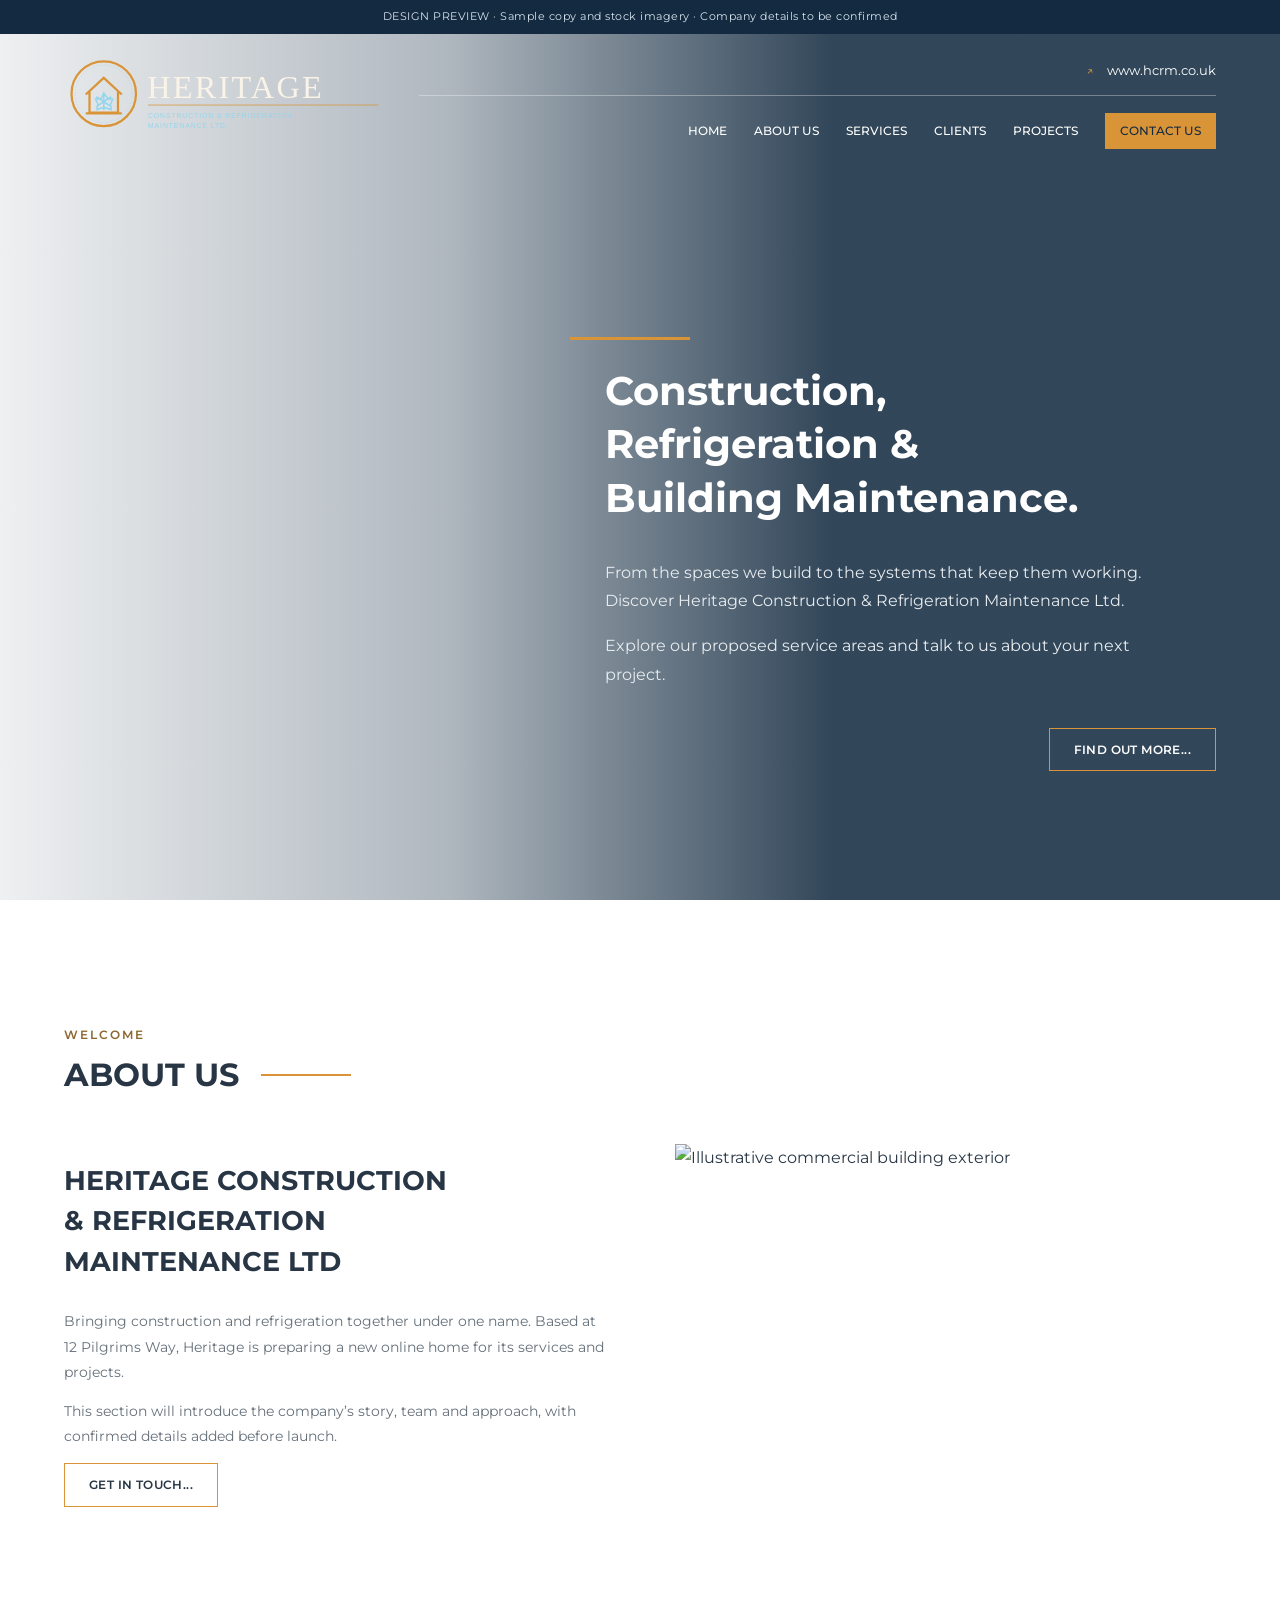
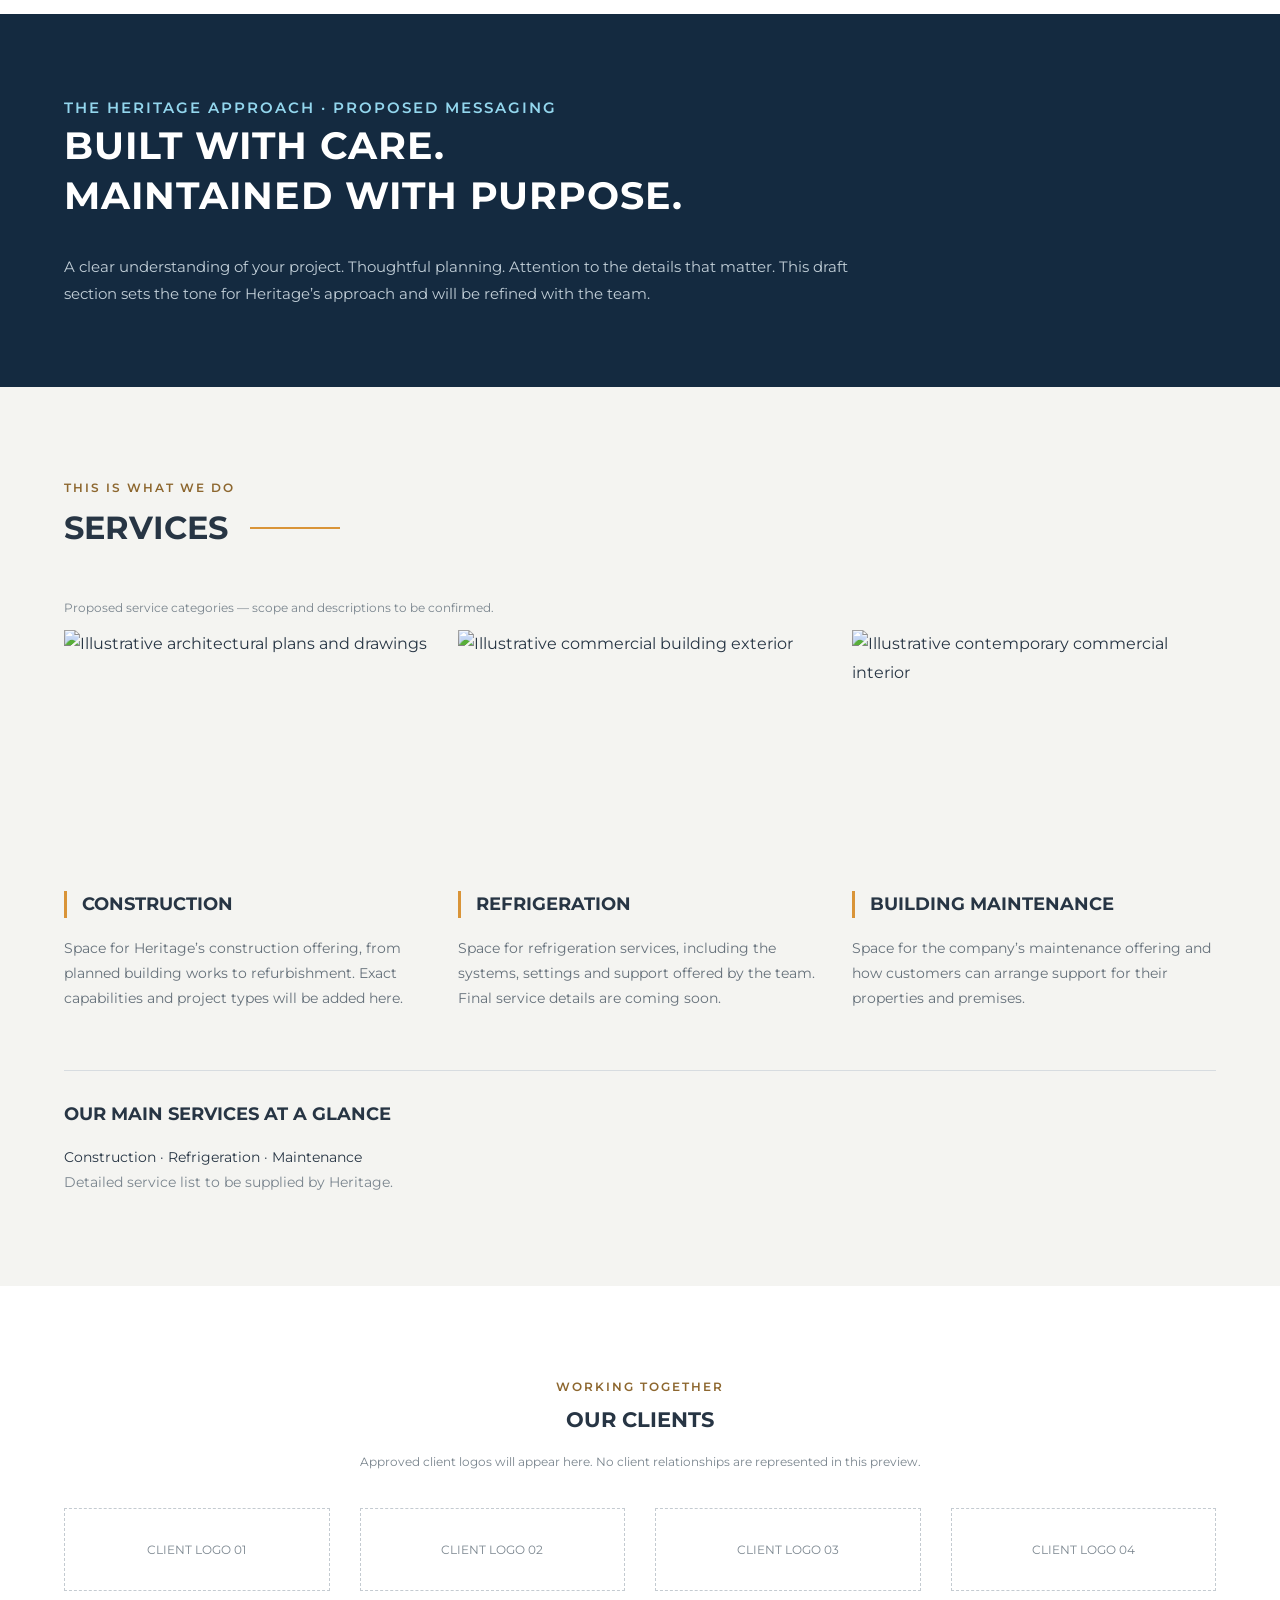
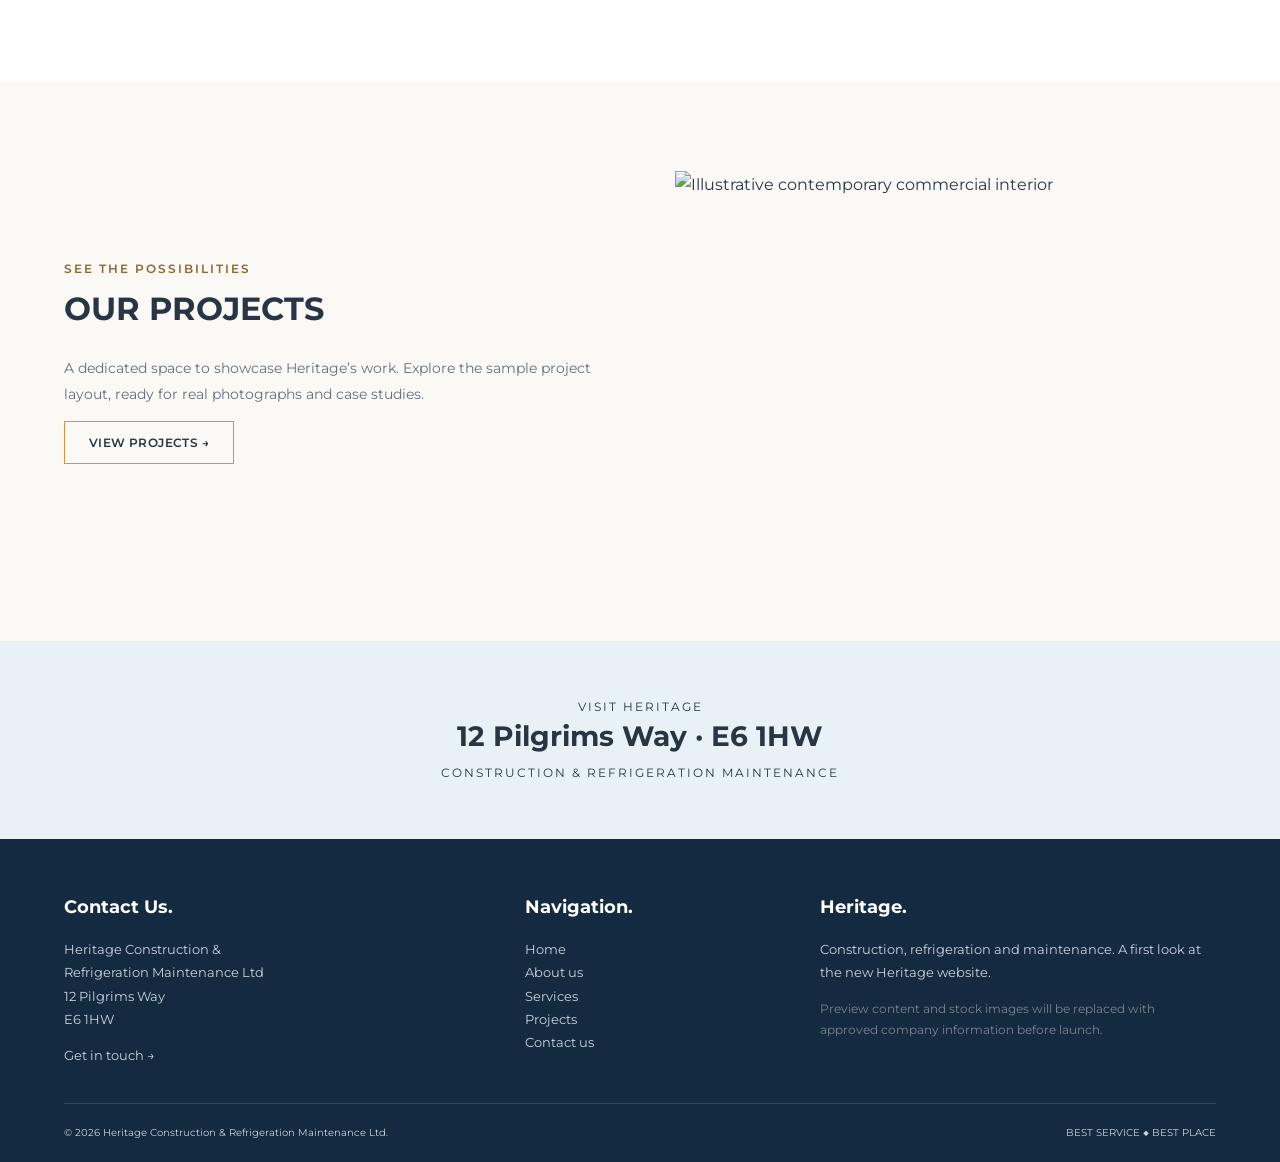
==== index.html @ 5090f1ca "Initial Heritage website" ====
<!doctype html><html lang="en-GB"><head><meta charset="utf-8"><meta name="viewport" content="width=device-width,initial-scale=1"><meta name="robots" content="noindex,nofollow"><meta name="description" content="Heritage Construction & Refrigeration Maintenance Ltd — website design preview."><title>Heritage | Construction & Refrigeration Maintenance</title><link rel="icon" type="image/svg+xml" href="assets/logo.svg"><link rel="stylesheet" href="style.css"><script src="app.js" defer></script></head><body><div class="draft">DESIGN PREVIEW · Sample copy and stock imagery · Company details to be confirmed</div><a class="skip" href="#main">Skip to content</a><header class="header"><div class="wrap header-inner"><a class="brand" href="index.html" aria-label="Heritage home"><img src="assets/logo.svg" alt="Heritage Construction & Refrigeration Maintenance Ltd"></a><div class="header-right"><span class="web"><span>↗</span> www.hcrm.co.uk</span><button class="menu" aria-expanded="false" aria-controls="navigation">Menu ☰</button><nav class="nav" id="navigation" aria-label="Main navigation"><a href="index.html">HOME</a><a href="index.html#about">ABOUT US</a><a href="index.html#services">SERVICES</a><a href="index.html#clients">CLIENTS</a><a href="projects.html">PROJECTS</a><a class="contact-link" href="contact.html">CONTACT US</a></nav></div></div></header><main id="main"><section class="hero"><div class="wrap"><div class="hero-copy"><span class="rule"></span><h1>Construction,<br>Refrigeration &<br>Building Maintenance.</h1><p>From the spaces we build to the systems that keep them working. Discover Heritage Construction & Refrigeration Maintenance Ltd.</p><p>Explore our proposed service areas and talk to us about your next project.</p><a class="button" href="#about">FIND OUT MORE...</a></div></div></section><section class="section" id="about"><div class="wrap"><p class="eyebrow">Welcome</p><div class="heading"><h2>ABOUT US</h2></div><div class="two"><div><h3 class="about-title">HERITAGE CONSTRUCTION<br>& REFRIGERATION<br>MAINTENANCE LTD</h3><p class="body-copy">Bringing construction and refrigeration together under one name. Based at 12 Pilgrims Way, Heritage is preparing a new online home for its services and projects.</p><p class="body-copy">This section will introduce the company’s story, team and approach, with confirmed details added before launch.</p><a class="button" href="contact.html">GET IN TOUCH...</a></div><img src="https://images.unsplash.com/photo-1486406146926-c627a92ad1ab?auto=format&fit=crop&w=1000&q=80" alt="Illustrative commercial building exterior" loading="lazy"></div></div></section><section class="values"><div class="wrap"><p class="eyebrow">The Heritage approach · proposed messaging</p><h2>BUILT WITH CARE.<br>MAINTAINED WITH PURPOSE.</h2><p>A clear understanding of your project. Thoughtful planning. Attention to the details that matter. This draft section sets the tone for Heritage’s approach and will be refined with the team.</p></div></section><section class="section services" id="services"><div class="wrap"><p class="eyebrow">This is what we do</p><div class="heading"><h2>SERVICES</h2></div><p class="note">Proposed service categories — scope and descriptions to be confirmed.</p><div class="grid"><article class="service"><img src="https://images.unsplash.com/photo-1503387762-592deb58ef4e?auto=format&fit=crop&w=1000&q=80" alt="Illustrative architectural plans and drawings" loading="lazy"><h3>CONSTRUCTION</h3><p>Space for Heritage’s construction offering, from planned building works to refurbishment. Exact capabilities and project types will be added here.</p></article><article class="service"><img src="https://images.unsplash.com/photo-1486406146926-c627a92ad1ab?auto=format&fit=crop&w=1000&q=80" alt="Illustrative commercial building exterior" loading="lazy"><h3>REFRIGERATION</h3><p>Space for refrigeration services, including the systems, settings and support offered by the team. Final service details are coming soon.</p></article><article class="service"><img src="https://images.unsplash.com/photo-1497366811353-6870744d04b2?auto=format&fit=crop&w=1000&q=80" alt="Illustrative contemporary commercial interior" loading="lazy"><h3>BUILDING MAINTENANCE</h3><p>Space for the company’s maintenance offering and how customers can arrange support for their properties and premises.</p></article></div><div class="at-glance"><h3>OUR MAIN SERVICES AT A GLANCE</h3><p>Construction · Refrigeration · Maintenance</p><p class="note">Detailed service list to be supplied by Heritage.</p></div></div></section><section class="section clients" id="clients"><div class="wrap"><p class="eyebrow">Working together</p><h2>OUR CLIENTS</h2><p class="note">Approved client logos will appear here. No client relationships are represented in this preview.</p><div class="client-slots"><div>CLIENT LOGO 01</div><div>CLIENT LOGO 02</div><div>CLIENT LOGO 03</div><div>CLIENT LOGO 04</div></div></div></section><section class="section services"><div class="wrap two"><div><p class="eyebrow">See the possibilities</p><h2>OUR PROJECTS</h2><p class="body-copy">A dedicated space to showcase Heritage’s work. Explore the sample project layout, ready for real photographs and case studies.</p><a class="button" href="projects.html">VIEW PROJECTS →</a></div><img src="https://images.unsplash.com/photo-1497366811353-6870744d04b2?auto=format&fit=crop&w=1000&q=80" alt="Illustrative contemporary commercial interior" loading="lazy"></div></section></main><section class="location"><div class="wrap"><p>VISIT HERITAGE</p><h2>12 Pilgrims Way · E6 1HW</h2><p>CONSTRUCTION & REFRIGERATION MAINTENANCE</p></div></section><footer class="footer"><div class="wrap"><div class="footer-grid"><div><h3>Contact Us.</h3><p>Heritage Construction &<br>Refrigeration Maintenance Ltd<br>12 Pilgrims Way<br>E6 1HW</p><a href="contact.html">Get in touch →</a></div><div><h3>Navigation.</h3><a href="index.html">Home</a><a href="index.html#about">About us</a><a href="index.html#services">Services</a><a href="projects.html">Projects</a><a href="contact.html">Contact us</a></div><div><h3>Heritage.</h3><p>Construction, refrigeration and maintenance. A first look at the new Heritage website.</p><p class="note">Preview content and stock images will be replaced with approved company information before launch.</p></div></div><div class="copyright"><span>© 2026 Heritage Construction & Refrigeration Maintenance Ltd.</span><span>BEST SERVICE ◆ BEST PLACE</span></div></div></footer></body></html>
---- style.css ----
@import url('https://fonts.googleapis.com/css2?family=Montserrat:wght@400;500;600;700&display=swap');
:root{--navy:#142a40;--gold:#d99438;--ice:#93d6ed;--ink:#273544;--paper:#faf9f6}*{box-sizing:border-box}html{scroll-behavior:smooth;scroll-padding-top:25px}body{margin:0;font-family:Montserrat,Arial,sans-serif;color:var(--ink);line-height:1.8}a{color:inherit;text-decoration:none}button,input,textarea,select{font:inherit}img{max-width:100%;display:block}button,a,input,textarea,select{outline-offset:5px}h1,h2,h3,p{margin-top:0}h1{font-size:clamp(31px,3.1vw,48px);line-height:1.35;font-weight:700}h2{font-size:32px;line-height:1.3}h3{font-size:18px;line-height:1.45}.wrap{width:min(1160px,90%);margin:auto}.draft{background:var(--navy);color:#d5e3ed;text-align:center;font-size:11px;padding:7px 15px;letter-spacing:.5px}.header{position:absolute;z-index:10;top:35px;left:0;width:100%;color:white}.header-inner{display:flex;align-items:start;justify-content:space-between;gap:25px;padding:22px 0}.brand{width:330px;flex-shrink:0}.header-right{text-align:right;flex:1}.web{font-size:13px;border-bottom:1px solid #ffffff55;padding:3px 0 13px;display:block}.web span{color:var(--gold);margin-right:10px}.nav{display:flex;justify-content:flex-end;align-items:center;gap:27px;margin-top:17px;font-size:12px;font-weight:500;white-space:nowrap}.nav a:hover{color:var(--ice)}.nav .contact-link{background:var(--gold);padding:7px 15px;color:#142a40}.menu{display:none}.hero{min-height:740px;display:flex;align-items:center;color:white;background:linear-gradient(90deg,#10283e12,#10283e55 35%,#10283edb 65%),url('https://images.unsplash.com/photo-1504307651254-35680f356dfd?auto=format&fit=crop&w=2200&q=85') center/cover}.hero-copy{width:53%;margin-left:auto;padding:165px 0 90px}.rule{display:block;width:120px;height:3px;background:var(--gold);margin:0 0 25px -35px}.hero p{font-size:16px;max-width:580px;color:#e7ecf0}.button{display:inline-block;padding:10px 24px;border:1px solid var(--gold);font-size:12px;font-weight:600;letter-spacing:.4px;cursor:pointer;background:transparent;color:inherit;transition:.2s}.button:hover{background:var(--gold);color:var(--navy)}.hero .button{float:right;margin-top:22px}.section{padding:90px 0}.eyebrow{text-transform:uppercase;color:#8d672f;font-size:12px;font-weight:600;letter-spacing:2px;margin-bottom:9px}.heading{display:flex;align-items:center;gap:22px;margin-bottom:48px}.heading h2{margin:0}.heading:after{content:'';height:2px;width:90px;background:var(--gold)}.two{display:grid;grid-template-columns:1fr 1fr;gap:70px;align-items:center}.two img{width:100%;height:380px;object-fit:cover}.body-copy{font-size:14px;color:#65707a}.about-title{font-size:27px;line-height:1.5}.values{padding:80px 0;background:var(--navy);color:white}.values .eyebrow{color:var(--ice)}.values h2{font-size:clamp(25px,3vw,42px);letter-spacing:1px}.values p{max-width:800px;color:#c1ced7;font-size:15px;margin-bottom:0}.services{background:var(--paper)}.grid{display:grid;grid-template-columns:repeat(3,1fr);gap:30px}.service img{height:235px;width:100%;object-fit:cover;margin-bottom:26px}.service p{font-size:14px;color:#65707a}.service h3{border-left:3px solid var(--gold);padding-left:15px}.at-glance{border-top:1px solid #d7dce0;margin-top:45px;padding-top:30px}.at-glance p{font-size:14px;margin-bottom:0}.clients{text-align:center}.clients h2{font-size:21px}.client-slots{display:grid;grid-template-columns:repeat(4,1fr);gap:30px;margin-top:35px}.client-slots div{padding:30px 10px;border:1px dashed #c4cbd1;color:#7c8790;font-size:12px}.note{font-size:12px;color:#7a858e}.location{background:#e8f1f5;padding:55px 0;text-align:center}.location h2{font-size:28px;margin-bottom:8px}.location p{margin:0;font-size:12px;letter-spacing:2px}.footer{background:var(--navy);color:#c8d3dc;padding:55px 0 20px}.footer-grid{display:grid;grid-template-columns:1.2fr .7fr 1.2fr;gap:65px;font-size:13px}.footer h3{color:#fff}.footer a{display:block}.footer a:hover{color:var(--gold)}.copyright{border-top:1px solid #ffffff22;padding-top:20px;margin-top:35px;font-size:10px;display:flex;justify-content:space-between;gap:20px}.page-head{background:linear-gradient(100deg,#142a40,#254660);padding:195px 0 65px;color:white}.page-head h1{margin-bottom:12px}.page-head p{max-width:650px;color:#ccd8e0}.filters{display:flex;gap:10px;flex-wrap:wrap;margin-bottom:35px}.filter{border:1px solid #ccd4db;background:white;padding:8px 17px;cursor:pointer;font-size:12px}.filter.active{background:var(--navy);color:white;border-color:var(--navy)}.project{border-bottom:2px solid var(--gold);padding-bottom:20px}.project img{width:100%;height:250px;object-fit:cover}.project small{display:block;color:#8d672f;margin:20px 0 5px;font-size:10px;letter-spacing:1px;text-transform:uppercase}.project h3{margin-bottom:10px}.project p{font-size:13px;color:#65707a}.project[hidden]{display:none}.contact-grid{display:grid;grid-template-columns:1fr 1.3fr;gap:80px}.contact-grid h3{margin-top:28px}.form{background:var(--paper);padding:35px}.form label{display:block;font-size:12px;font-weight:600;margin-bottom:17px}.form input,.form textarea,.form select{display:block;width:100%;padding:11px;border:1px solid #c7cfd4;background:white;margin-top:7px;border-radius:0}.form textarea{resize:vertical;min-height:125px}.form .button{background:var(--navy);color:white}.form-status{font-size:13px;margin:15px 0 0;color:#315e47}.skip{position:absolute;top:-100px;background:white;color:black;padding:10px;z-index:100}.skip:focus{top:0} @media(max-width:1000px){.brand{width:260px}.nav{gap:15px;font-size:10px}.hero-copy{width:56%}.two{gap:35px}.footer-grid{gap:30px}}@media(max-width:720px){.draft{font-size:9px}.header{top:34px}.header-inner{align-items:center;padding-top:12px}.brand{width:235px}.web{display:none}.menu{display:block;background:none;border:1px solid #ffffff66;color:white;padding:7px 12px;font-size:12px}.nav{display:none;position:absolute;left:5%;right:5%;top:90px;background:var(--navy);padding:24px;box-shadow:0 10px 30px #0004;flex-direction:column;align-items:stretch;text-align:left;font-size:13px}.nav.open{display:flex}.hero{min-height:710px;background-position:38% center;background-image:linear-gradient(#142a4077,#142a40e8),url('https://images.unsplash.com/photo-1504307651254-35680f356dfd?auto=format&fit=crop&w=1100&q=85')}.hero-copy{width:100%;padding:155px 0 65px}.hero p{font-size:14px}.rule{margin-left:0}.hero .button{float:none}.section{padding:60px 0}.two,.grid,.contact-grid,.footer-grid{grid-template-columns:1fr;gap:35px}.two img{height:300px}.heading{margin-bottom:30px}.client-slots{grid-template-columns:1fr 1fr;gap:15px}.values{padding:55px 0}.values h2{font-size:28px}.page-head{padding-top:155px}.contact-grid{gap:25px}.form{padding:25px}.copyright{display:block}.service img{height:260px}}@media(prefers-reduced-motion:reduce){html{scroll-behavior:auto}*{transition:none!important}}

/* Keep navigation visible while preserving the transparent hero header. */
html{scroll-padding-top:155px}
.header{position:fixed;top:var(--header-offset,35px);background:transparent;transition:background-color .25s ease,box-shadow .25s ease;}
.header.scrolled{background:rgba(20,42,64,.93);box-shadow:0 3px 18px #0002;backdrop-filter:blur(8px)}
@media(max-width:720px){html{scroll-padding-top:110px}.header{top:var(--header-offset,34px)}}

/* Fixed scenery lets the following sections pass over it, as in the reference. */
.hero{background-attachment:fixed;background-position:center top}
#about{position:relative;background:#fff}
#services{background-color:#f4f4f1;background-image:linear-gradient(#ffffff55,#ffffff55),url('assets/architecture.svg');background-size:cover;background-position:center;background-attachment:fixed}
.clients{position:relative;background:#fff}
@media(prefers-reduced-motion:reduce),(hover:none) and (pointer:coarse){
  .hero,#services{background-attachment:scroll}
}

/* Fill the opening screen, including on taller desktop displays. */
.hero{min-height:100vh;min-height:100svh;background-size:cover}

/* Contact layout: map alongside details, with the page passing under the header. */
.contact-page .header.scrolled{background:rgba(20,42,64,.76);backdrop-filter:none}
.contact-page .contact-grid{grid-template-columns:1.25fr 1fr;gap:40px;align-items:start}
.contact-map iframe{display:block;width:100%;height:650px;border:0;background:#e8f1f5}
.contact-map>a{display:inline-block;margin-top:12px;font-size:12px;text-decoration:underline}
.contact-details .form{background:transparent;padding:18px 0 0}
.contact-details h2{font-size:27px}
.contact-details h3{margin-top:16px}
@media(max-width:720px){.contact-page .contact-grid{grid-template-columns:1fr}.contact-map iframe{height:380px}}

/* Match the map height to the simplified contact column. */
.contact-page .contact-grid{align-items:stretch;grid-template-columns:1.15fr 1fr}
.contact-map{position:relative;min-height:480px}
.contact-map iframe{position:absolute;inset:0;height:100%;width:100%}
.contact-details h2{font-size:25px;line-height:1.5;margin-bottom:18px}
.contact-details .form{padding-top:5px}
.contact-details .form h3{font-size:26px;font-weight:500;margin:0 0 18px}
.contact-details .form-status:empty{display:none}
@media(max-width:720px){.contact-page .contact-grid{grid-template-columns:1fr}.contact-map{min-height:360px}.contact-map iframe{height:100%}}

/* Reuse the Home photograph in the shorter Contact banner. */
.contact-page .page-head{background:linear-gradient(90deg,rgba(20,42,64,.78),rgba(20,42,64,.35)),url('https://images.unsplash.com/photo-1504307651254-35680f356dfd?auto=format&fit=crop&w=2200&q=85') center 45%/cover no-repeat;background-attachment:scroll}
.contact-page .page-head .eyebrow{color:var(--ice)}

/* A lighter translucent header lets the page remain visible underneath. */
.header.scrolled,.contact-page .header.scrolled{background:rgba(20,42,64,.58);backdrop-filter:none;box-shadow:0 2px 12px #0001}
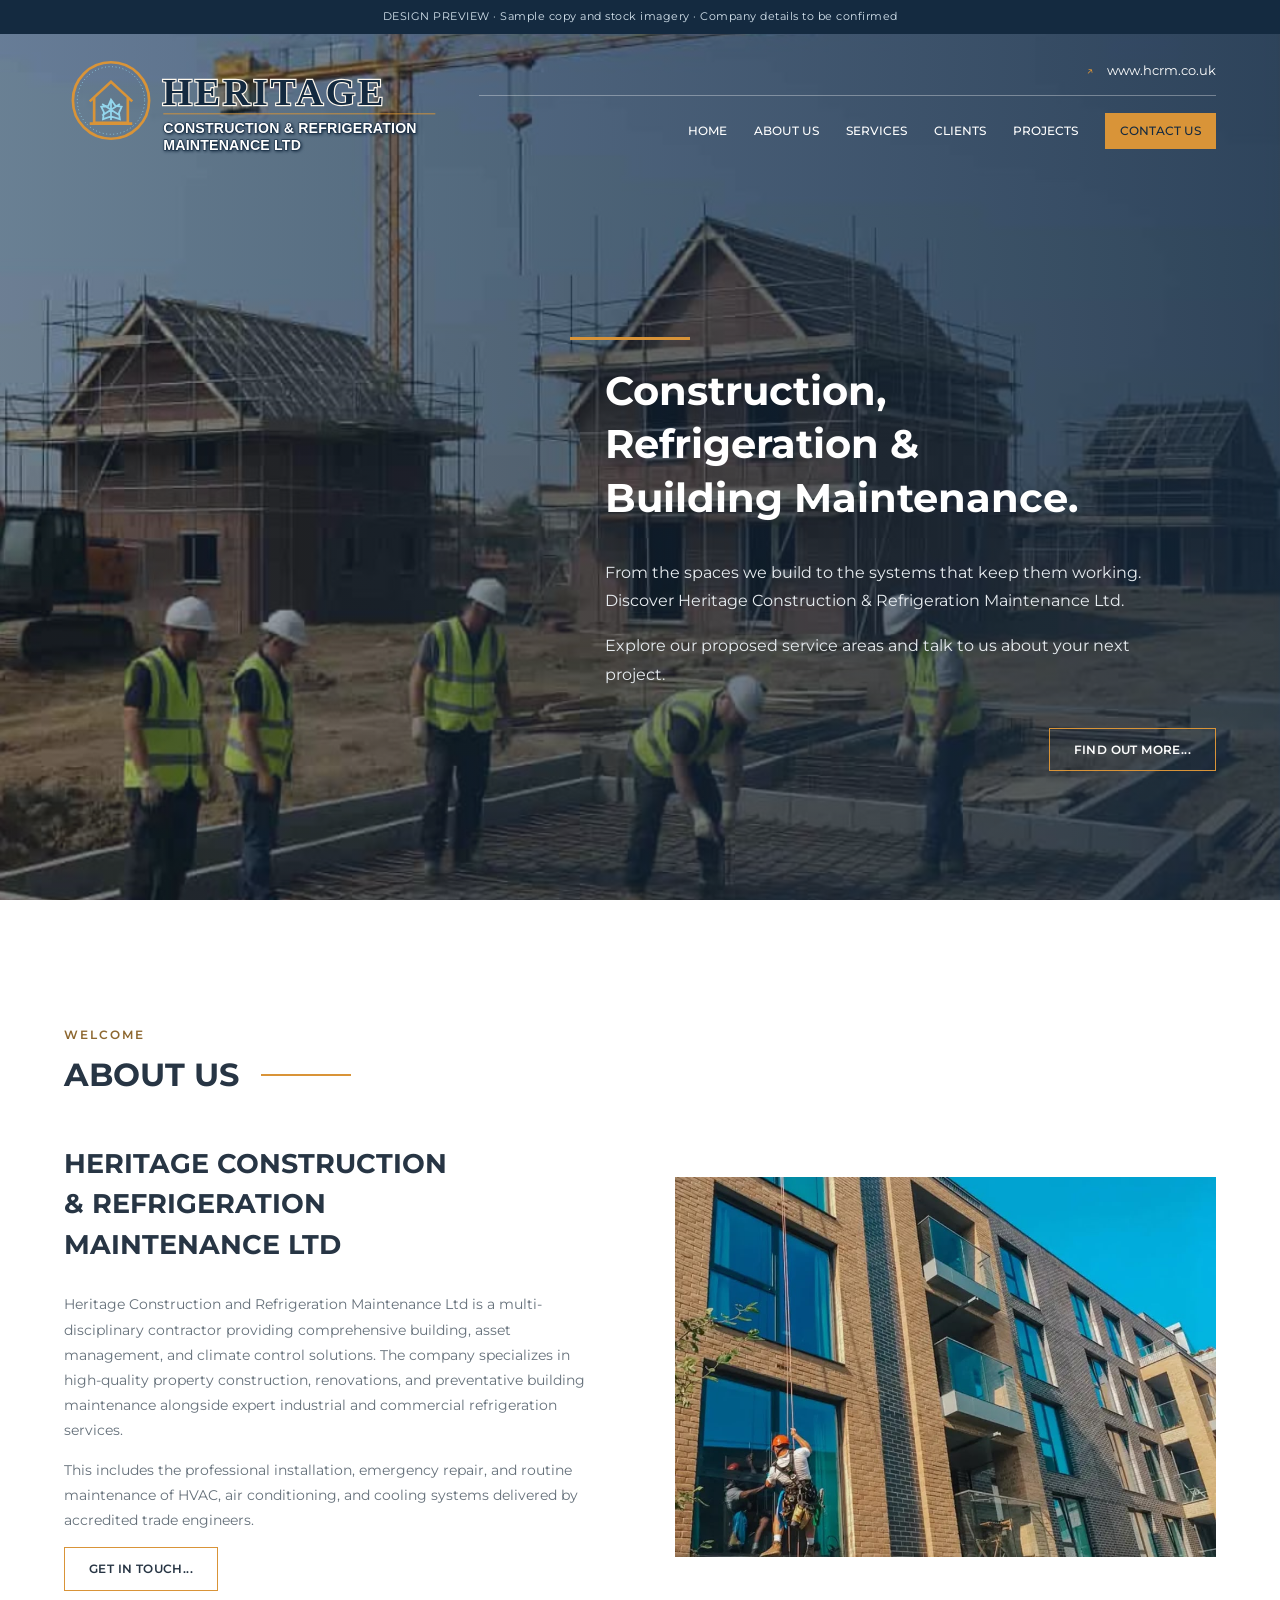
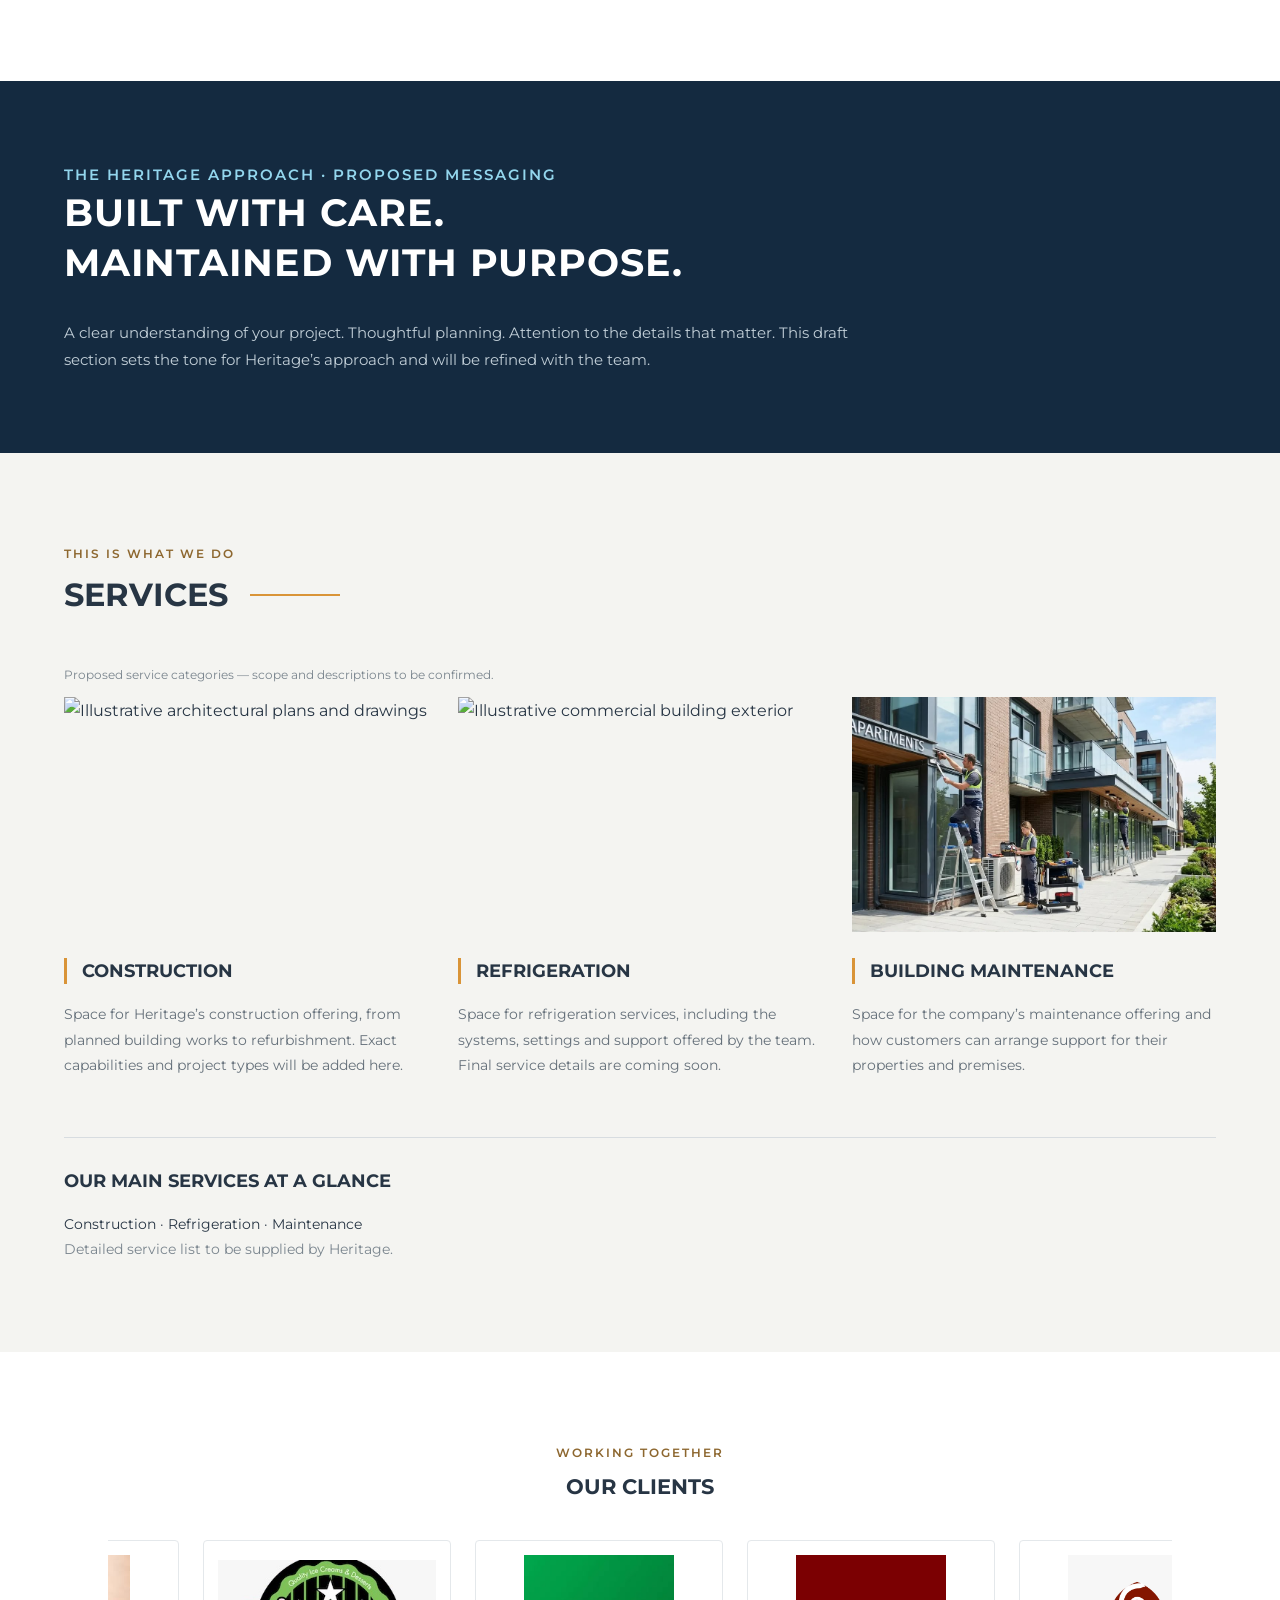
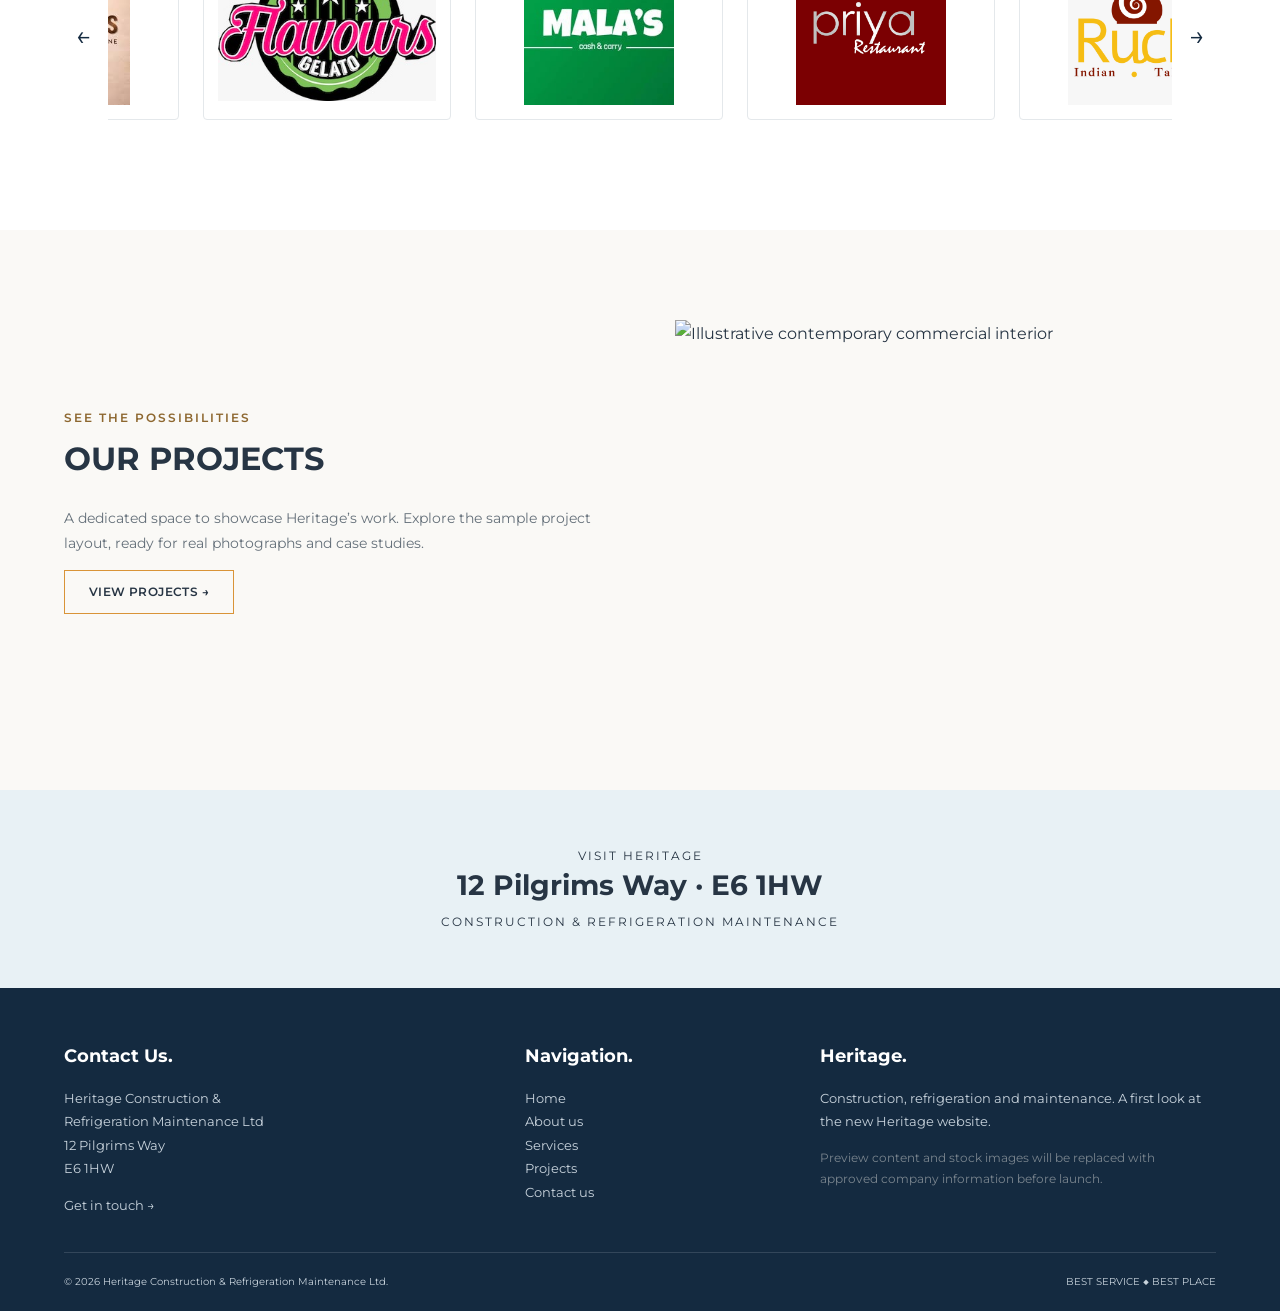
==== commit 47bdf3b1: "Add Heritage content, photos and client carousel" ====
--- a/index.html
+++ b/index.html
@@ -1 +1,252 @@
-<!doctype html><html lang="en-GB"><head><meta charset="utf-8"><meta name="viewport" content="width=device-width,initial-scale=1"><meta name="robots" content="noindex,nofollow"><meta name="description" content="Heritage Construction & Refrigeration Maintenance Ltd — website design preview."><title>Heritage | Construction & Refrigeration Maintenance</title><link rel="icon" type="image/svg+xml" href="assets/logo.svg"><link rel="stylesheet" href="style.css"><script src="app.js" defer></script></head><body><div class="draft">DESIGN PREVIEW · Sample copy and stock imagery · Company details to be confirmed</div><a class="skip" href="#main">Skip to content</a><header class="header"><div class="wrap header-inner"><a class="brand" href="index.html" aria-label="Heritage home"><img src="assets/logo.svg" alt="Heritage Construction & Refrigeration Maintenance Ltd"></a><div class="header-right"><span class="web"><span>↗</span> www.hcrm.co.uk</span><button class="menu" aria-expanded="false" aria-controls="navigation">Menu ☰</button><nav class="nav" id="navigation" aria-label="Main navigation"><a href="index.html">HOME</a><a href="index.html#about">ABOUT US</a><a href="index.html#services">SERVICES</a><a href="index.html#clients">CLIENTS</a><a href="projects.html">PROJECTS</a><a class="contact-link" href="contact.html">CONTACT US</a></nav></div></div></header><main id="main"><section class="hero"><div class="wrap"><div class="hero-copy"><span class="rule"></span><h1>Construction,<br>Refrigeration &<br>Building Maintenance.</h1><p>From the spaces we build to the systems that keep them working. Discover Heritage Construction & Refrigeration Maintenance Ltd.</p><p>Explore our proposed service areas and talk to us about your next project.</p><a class="button" href="#about">FIND OUT MORE...</a></div></div></section><section class="section" id="about"><div class="wrap"><p class="eyebrow">Welcome</p><div class="heading"><h2>ABOUT US</h2></div><div class="two"><div><h3 class="about-title">HERITAGE CONSTRUCTION<br>& REFRIGERATION<br>MAINTENANCE LTD</h3><p class="body-copy">Bringing construction and refrigeration together under one name. Based at 12 Pilgrims Way, Heritage is preparing a new online home for its services and projects.</p><p class="body-copy">This section will introduce the company’s story, team and approach, with confirmed details added before launch.</p><a class="button" href="contact.html">GET IN TOUCH...</a></div><img src="https://images.unsplash.com/photo-1486406146926-c627a92ad1ab?auto=format&fit=crop&w=1000&q=80" alt="Illustrative commercial building exterior" loading="lazy"></div></div></section><section class="values"><div class="wrap"><p class="eyebrow">The Heritage approach · proposed messaging</p><h2>BUILT WITH CARE.<br>MAINTAINED WITH PURPOSE.</h2><p>A clear understanding of your project. Thoughtful planning. Attention to the details that matter. This draft section sets the tone for Heritage’s approach and will be refined with the team.</p></div></section><section class="section services" id="services"><div class="wrap"><p class="eyebrow">This is what we do</p><div class="heading"><h2>SERVICES</h2></div><p class="note">Proposed service categories — scope and descriptions to be confirmed.</p><div class="grid"><article class="service"><img src="https://images.unsplash.com/photo-1503387762-592deb58ef4e?auto=format&fit=crop&w=1000&q=80" alt="Illustrative architectural plans and drawings" loading="lazy"><h3>CONSTRUCTION</h3><p>Space for Heritage’s construction offering, from planned building works to refurbishment. Exact capabilities and project types will be added here.</p></article><article class="service"><img src="https://images.unsplash.com/photo-1486406146926-c627a92ad1ab?auto=format&fit=crop&w=1000&q=80" alt="Illustrative commercial building exterior" loading="lazy"><h3>REFRIGERATION</h3><p>Space for refrigeration services, including the systems, settings and support offered by the team. Final service details are coming soon.</p></article><article class="service"><img src="https://images.unsplash.com/photo-1497366811353-6870744d04b2?auto=format&fit=crop&w=1000&q=80" alt="Illustrative contemporary commercial interior" loading="lazy"><h3>BUILDING MAINTENANCE</h3><p>Space for the company’s maintenance offering and how customers can arrange support for their properties and premises.</p></article></div><div class="at-glance"><h3>OUR MAIN SERVICES AT A GLANCE</h3><p>Construction · Refrigeration · Maintenance</p><p class="note">Detailed service list to be supplied by Heritage.</p></div></div></section><section class="section clients" id="clients"><div class="wrap"><p class="eyebrow">Working together</p><h2>OUR CLIENTS</h2><p class="note">Approved client logos will appear here. No client relationships are represented in this preview.</p><div class="client-slots"><div>CLIENT LOGO 01</div><div>CLIENT LOGO 02</div><div>CLIENT LOGO 03</div><div>CLIENT LOGO 04</div></div></div></section><section class="section services"><div class="wrap two"><div><p class="eyebrow">See the possibilities</p><h2>OUR PROJECTS</h2><p class="body-copy">A dedicated space to showcase Heritage’s work. Explore the sample project layout, ready for real photographs and case studies.</p><a class="button" href="projects.html">VIEW PROJECTS →</a></div><img src="https://images.unsplash.com/photo-1497366811353-6870744d04b2?auto=format&fit=crop&w=1000&q=80" alt="Illustrative contemporary commercial interior" loading="lazy"></div></section></main><section class="location"><div class="wrap"><p>VISIT HERITAGE</p><h2>12 Pilgrims Way · E6 1HW</h2><p>CONSTRUCTION & REFRIGERATION MAINTENANCE</p></div></section><footer class="footer"><div class="wrap"><div class="footer-grid"><div><h3>Contact Us.</h3><p>Heritage Construction &<br>Refrigeration Maintenance Ltd<br>12 Pilgrims Way<br>E6 1HW</p><a href="contact.html">Get in touch →</a></div><div><h3>Navigation.</h3><a href="index.html">Home</a><a href="index.html#about">About us</a><a href="index.html#services">Services</a><a href="projects.html">Projects</a><a href="contact.html">Contact us</a></div><div><h3>Heritage.</h3><p>Construction, refrigeration and maintenance. A first look at the new Heritage website.</p><p class="note">Preview content and stock images will be replaced with approved company information before launch.</p></div></div><div class="copyright"><span>© 2026 Heritage Construction & Refrigeration Maintenance Ltd.</span><span>BEST SERVICE ◆ BEST PLACE</span></div></div></footer></body></html>+<!doctype html>
+<html lang="en-GB">
+  <head>
+    <meta charset="utf-8" />
+    <meta name="viewport" content="width=device-width,initial-scale=1" />
+    <meta name="robots" content="noindex,nofollow" />
+    <meta
+      name="description"
+      content="Heritage Construction & Refrigeration Maintenance Ltd — website design preview."
+    />
+    <title>Heritage | Construction & Refrigeration Maintenance</title>
+    <link rel="icon" type="image/svg+xml" href="assets/logo.svg?v=3" />
+    <link rel="stylesheet" href="style.css" />
+    <script src="app.js" defer></script>
+  </head>
+  <body>
+    <div class="draft">
+      DESIGN PREVIEW · Sample copy and stock imagery · Company details to be
+      confirmed
+    </div>
+    <a class="skip" href="#main">Skip to content</a>
+    <header class="header">
+      <div class="wrap header-inner">
+        <a class="brand" href="index.html" aria-label="Heritage home"
+          ><img
+            src="assets/logo.svg?v=3"
+            alt="Heritage Construction & Refrigeration Maintenance Ltd"
+        /></a>
+        <div class="header-right">
+          <span class="web"><span>↗</span> www.hcrm.co.uk</span
+          ><button
+            class="menu"
+            aria-expanded="false"
+            aria-controls="navigation"
+          >
+            Menu ☰
+          </button>
+          <nav class="nav" id="navigation" aria-label="Main navigation">
+            <a href="index.html">HOME</a><a href="index.html#about">ABOUT US</a
+            ><a href="index.html#services">SERVICES</a
+            ><a href="index.html#clients">CLIENTS</a
+            ><a href="projects.html">PROJECTS</a
+            ><a class="contact-link" href="contact.html">CONTACT US</a>
+          </nav>
+        </div>
+      </div>
+    </header>
+    <main id="main">
+      <section class="hero">
+        <div class="wrap">
+          <div class="hero-copy">
+            <span class="rule"></span>
+            <h1>
+              Construction,<br />Refrigeration &<br />Building Maintenance.
+            </h1>
+            <p>
+              From the spaces we build to the systems that keep them working.
+              Discover Heritage Construction & Refrigeration Maintenance Ltd.
+            </p>
+            <p>
+              Explore our proposed service areas and talk to us about your next
+              project.
+            </p>
+            <a class="button" href="#about">FIND OUT MORE...</a>
+          </div>
+        </div>
+      </section>
+      <section class="section" id="about">
+        <div class="wrap">
+          <p class="eyebrow">Welcome</p>
+          <div class="heading"><h2>ABOUT US</h2></div>
+          <div class="two">
+            <div>
+              <h3 class="about-title">
+                HERITAGE CONSTRUCTION<br />& REFRIGERATION<br />MAINTENANCE LTD
+              </h3>
+              <p class="body-copy">
+  Heritage Construction and Refrigeration Maintenance Ltd is a multi-disciplinary contractor providing comprehensive building, asset management, and climate control solutions. The company specializes in high-quality property construction, renovations, and preventative building maintenance alongside expert industrial and commercial refrigeration services.
+</p>
+<p class="body-copy">
+  This includes the professional installation, emergency repair, and routine maintenance of HVAC, air conditioning, and cooling systems delivered by accredited trade engineers.
+</p>
+              <a class="button" href="contact.html">GET IN TOUCH...</a>
+            </div>
+            <img
+              src="assets/heritage-about-building.jpeg"
+              alt="Construction worker on a Heritage building project"
+              loading="lazy"
+            />
+          </div>
+        </div>
+      </section>
+      <section class="values">
+        <div class="wrap">
+          <p class="eyebrow">The Heritage approach · proposed messaging</p>
+          <h2>BUILT WITH CARE.<br />MAINTAINED WITH PURPOSE.</h2>
+          <p>
+            A clear understanding of your project. Thoughtful planning.
+            Attention to the details that matter. This draft section sets the
+            tone for Heritage’s approach and will be refined with the team.
+          </p>
+        </div>
+      </section>
+      <section class="section services" id="services">
+        <div class="wrap">
+          <p class="eyebrow">This is what we do</p>
+          <div class="heading"><h2>SERVICES</h2></div>
+          <p class="note">
+            Proposed service categories — scope and descriptions to be
+            confirmed.
+          </p>
+          <div class="grid">
+            <article class="service">
+              <img
+                src="https://images.unsplash.com/photo-1503387762-592deb58ef4e?auto=format&fit=crop&w=1000&q=80"
+                alt="Illustrative architectural plans and drawings"
+                loading="lazy"
+              />
+              <h3>CONSTRUCTION</h3>
+              <p>
+                Space for Heritage’s construction offering, from planned
+                building works to refurbishment. Exact capabilities and project
+                types will be added here.
+              </p>
+            </article>
+            <article class="service">
+              <img
+                src="https://images.unsplash.com/photo-1486406146926-c627a92ad1ab?auto=format&fit=crop&w=1000&q=80"
+                alt="Illustrative commercial building exterior"
+                loading="lazy"
+              />
+              <h3>REFRIGERATION</h3>
+              <p>
+                Space for refrigeration services, including the systems,
+                settings and support offered by the team. Final service details
+                are coming soon.
+              </p>
+            </article>
+            <article class="service">
+              <img
+                src="assets/heritage-building-maintenance.jpeg"
+                alt="Building maintenance team working on a property exterior"
+                loading="lazy"
+              />
+              <h3>BUILDING MAINTENANCE</h3>
+              <p>
+                Space for the company’s maintenance offering and how customers
+                can arrange support for their properties and premises.
+              </p>
+            </article>
+          </div>
+          <div class="at-glance">
+            <h3>OUR MAIN SERVICES AT A GLANCE</h3>
+            <p>Construction · Refrigeration · Maintenance</p>
+            <p class="note">
+              Detailed service list to be supplied by Heritage.
+            </p>
+          </div>
+        </div>
+      </section>
+      <section class="section clients" id="clients">
+  <div class="wrap">
+    <p class="eyebrow">Working together</p>
+    <h2>OUR CLIENTS</h2>
+    <div class="client-carousel" role="region" aria-roledescription="carousel" aria-label="Our clients">
+      <ul class="client-track" id="client-track" tabindex="0" aria-label="Client logos. Use arrow keys to browse.">
+<li class="client-card"><img src="assets/Images/WhatsApp Image 2026-11-05 at 5.03.08 PM (1).jpeg" alt="Five Fingers" loading="lazy" decoding="async"></li>
+<li class="client-card"><img src="assets/Images/WhatsApp Image 2026-11-05 at 5.03.08 PM (2).jpeg" alt="Flavours Gelato" loading="lazy" decoding="async"></li>
+<li class="client-card"><img src="assets/Images/WhatsApp Image 2026-11-05 at 5.03.08 PM.jpeg" alt="Mala’s Cash & Carry" loading="lazy" decoding="async"></li>
+<li class="client-card"><img src="assets/Images/WhatsApp Image 2026-11-05 at 5.03.09 PM (1).jpeg" alt="Priya Restaurant" loading="lazy" decoding="async"></li>
+<li class="client-card"><img src="assets/Images/WhatsApp Image 2026-11-05 at 5.03.09 PM (2).jpeg" alt="Ruchi Indian Takeaway" loading="lazy" decoding="async"></li>
+<li class="client-card"><img src="assets/Images/WhatsApp Image 2026-11-05 at 5.03.09 PM.jpeg" alt="Five Fingers Desserts" loading="lazy" decoding="async"></li>
+<li class="client-card"><img src="assets/Images/WhatsApp Image 2026-11-05 at 5.03.10 PM (1).jpeg" alt="Premier" loading="lazy" decoding="async"></li>
+<li class="client-card"><img src="assets/Images/WhatsApp Image 2026-11-05 at 5.03.10 PM.jpeg" alt="Chennai Dosa" loading="lazy" decoding="async"></li>
+<li class="client-card"><img src="assets/Images/WhatsApp Image 2026-11-05 at 5.03.11 PM (1).jpeg" alt="Harvest Grocery" loading="lazy" decoding="async"></li>
+<li class="client-card"><img src="assets/Images/WhatsApp Image 2026-11-05 at 5.03.11 PM (2).jpeg" alt="Freshco Supermarket" loading="lazy" decoding="async"></li>
+<li class="client-card"><img src="assets/Images/WhatsApp Image 2026-11-05 at 5.03.11 PM.jpeg" alt="Corner Retail" loading="lazy" decoding="async"></li>
+<li class="client-card"><img src="assets/Images/WhatsApp Image 2026-11-05 at 5.03.12 PM (1).jpeg" alt="Nexgro" loading="lazy" decoding="async"></li>
+<li class="client-card"><img src="assets/Images/WhatsApp Image 2026-11-05 at 5.03.12 PM (2).jpeg" alt="Green and yellow S client logo" loading="lazy" decoding="async"></li>
+<li class="client-card"><img src="assets/Images/WhatsApp Image 2026-11-05 at 5.03.12 PM.jpeg" alt="Southern" loading="lazy" decoding="async"></li>
+<li class="client-card"><img src="assets/Images/WhatsApp Image 2026-11-05 at 5.03.13 PM (1).jpeg" alt="Sasi Supermarket" loading="lazy" decoding="async"></li>
+<li class="client-card"><img src="assets/Images/WhatsApp Image 2026-11-05 at 5.03.13 PM.jpeg" alt="Selva Store" loading="lazy" decoding="async"></li>
+      </ul>
+      <button type="button" class="client-prev client-arrow" aria-label="Previous client" aria-controls="client-track">&#8592;</button><button type="button" class="client-next client-arrow" aria-label="Next client" aria-controls="client-track">&#8594;</button>
+    </div>
+  </div>
+</section>
+      <section class="section services">
+        <div class="wrap two">
+          <div>
+            <p class="eyebrow">See the possibilities</p>
+            <h2>OUR PROJECTS</h2>
+            <p class="body-copy">
+              A dedicated space to showcase Heritage’s work. Explore the sample
+              project layout, ready for real photographs and case studies.
+            </p>
+            <a class="button" href="projects.html">VIEW PROJECTS →</a>
+          </div>
+          <img
+            src="https://images.unsplash.com/photo-1497366811353-6870744d04b2?auto=format&fit=crop&w=1000&q=80"
+            alt="Illustrative contemporary commercial interior"
+            loading="lazy"
+          />
+        </div>
+      </section>
+    </main>
+    <section class="location">
+      <div class="wrap">
+        <p>VISIT HERITAGE</p>
+        <h2>12 Pilgrims Way · E6 1HW</h2>
+        <p>CONSTRUCTION & REFRIGERATION MAINTENANCE</p>
+      </div>
+    </section>
+    <footer class="footer">
+      <div class="wrap">
+        <div class="footer-grid">
+          <div>
+            <h3>Contact Us.</h3>
+            <p>
+              Heritage Construction &<br />Refrigeration Maintenance Ltd<br />12
+              Pilgrims Way<br />E6 1HW
+            </p>
+            <a href="contact.html">Get in touch →</a>
+          </div>
+          <div>
+            <h3>Navigation.</h3>
+            <a href="index.html">Home</a><a href="index.html#about">About us</a
+            ><a href="index.html#services">Services</a
+            ><a href="projects.html">Projects</a
+            ><a href="contact.html">Contact us</a>
+          </div>
+          <div>
+            <h3>Heritage.</h3>
+            <p>
+              Construction, refrigeration and maintenance. A first look at the
+              new Heritage website.
+            </p>
+            <p class="note">
+              Preview content and stock images will be replaced with approved
+              company information before launch.
+            </p>
+          </div>
+        </div>
+        <div class="copyright">
+          <span
+            >© 2026 Heritage Construction & Refrigeration Maintenance Ltd.</span
+          ><span>BEST SERVICE ◆ BEST PLACE</span>
+        </div>
+      </div>
+    </footer>
+  </body>
+</html>
--- a/style.css
+++ b/style.css
@@ -45,3 +45,40 @@
 
 /* A lighter translucent header lets the page remain visible underneath. */
 .header.scrolled,.contact-page .header.scrolled{background:rgba(20,42,64,.58);backdrop-filter:none;box-shadow:0 2px 12px #0001}
+
+/* Client logos keep their original proportions and colours. */
+.client-track{display:flex;gap:24px;overflow-x:auto;scroll-snap-type:x mandatory;list-style:none;padding:12px 0 20px;margin:28px 0 0;scrollbar-width:thin;scrollbar-color:#d99438 #edf0f2}
+.client-card{flex:0 0 calc((100% - 72px)/4);height:180px;display:flex;align-items:center;justify-content:center;scroll-snap-align:start;border:1px solid #e4e8eb;border-radius:4px;background:#fff;padding:14px}
+.client-card img{width:auto;height:auto;max-width:100%;max-height:150px;object-fit:contain}
+.client-controls{display:flex;justify-content:center;align-items:center;gap:16px;margin-top:22px}
+.client-controls button{border:1px solid #d6dde3;background:white;color:var(--navy);cursor:pointer;padding:8px 16px;min-height:44px}
+.client-controls button:hover{border-color:var(--gold);background:#faf6ef}
+.client-play{font-size:12px;min-width:145px}
+@media(max-width:900px){.client-card{flex-basis:calc((100% - 48px)/3)}}
+@media(max-width:600px){.client-track{gap:16px}.client-card{flex-basis:calc((100% - 16px)/2);height:150px;padding:10px}.client-card img{max-height:125px}}
+
+.client-carousel{position:relative;padding:0 44px}.client-track{scrollbar-width:none;scroll-snap-type:none}.client-track::-webkit-scrollbar{display:none}.client-arrow{position:absolute;top:50%;transform:translateY(-50%);z-index:1;border:1px solid #d6dde3;background:#fff;color:var(--navy);width:38px;height:46px;cursor:pointer}.client-prev{left:0}.client-next{right:0}.client-arrow:hover{border-color:var(--gold);background:#faf6ef}
+
+.client-arrow,.client-arrow:hover{border:0;background:transparent;box-shadow:none}
+.client-arrow{font-size:27px}
+
+
+/* Keep the full company name legible against the Home photograph. */
+.header:not(.scrolled) .brand{background:linear-gradient(90deg,rgba(20,42,64,.62),rgba(20,42,64,0));padding:10px 16px 10px 0;border-radius:3px}
+
+
+.brand{width:390px}
+@media(max-width:1000px){.brand{width:295px}}
+@media(max-width:720px){.brand{width:245px}}
+.header:not(.scrolled) .brand{background:linear-gradient(90deg,rgba(20,42,64,.86),rgba(20,42,64,.30));padding:12px 18px 12px 8px}
+
+
+/* Show the bold Heritage mark directly over the photo. */
+.header:not(.scrolled) .brand{background:none;padding:0}
+
+
+/* Heritage construction photograph used on Home and Contact. */
+.hero{background-image:linear-gradient(90deg,rgba(20,42,64,.38),rgba(20,42,64,.78)),url('assets/heritage-construction-site.jpeg');background-position:center center}
+.contact-page .page-head{background-image:linear-gradient(90deg,rgba(20,42,64,.70),rgba(20,42,64,.42)),url('assets/heritage-construction-site.jpeg');background-position:center 45%}
+@media(max-width:720px){.hero{background-image:linear-gradient(rgba(20,42,64,.48),rgba(20,42,64,.85)),url('assets/heritage-construction-site.jpeg');background-position:52% center}}
+
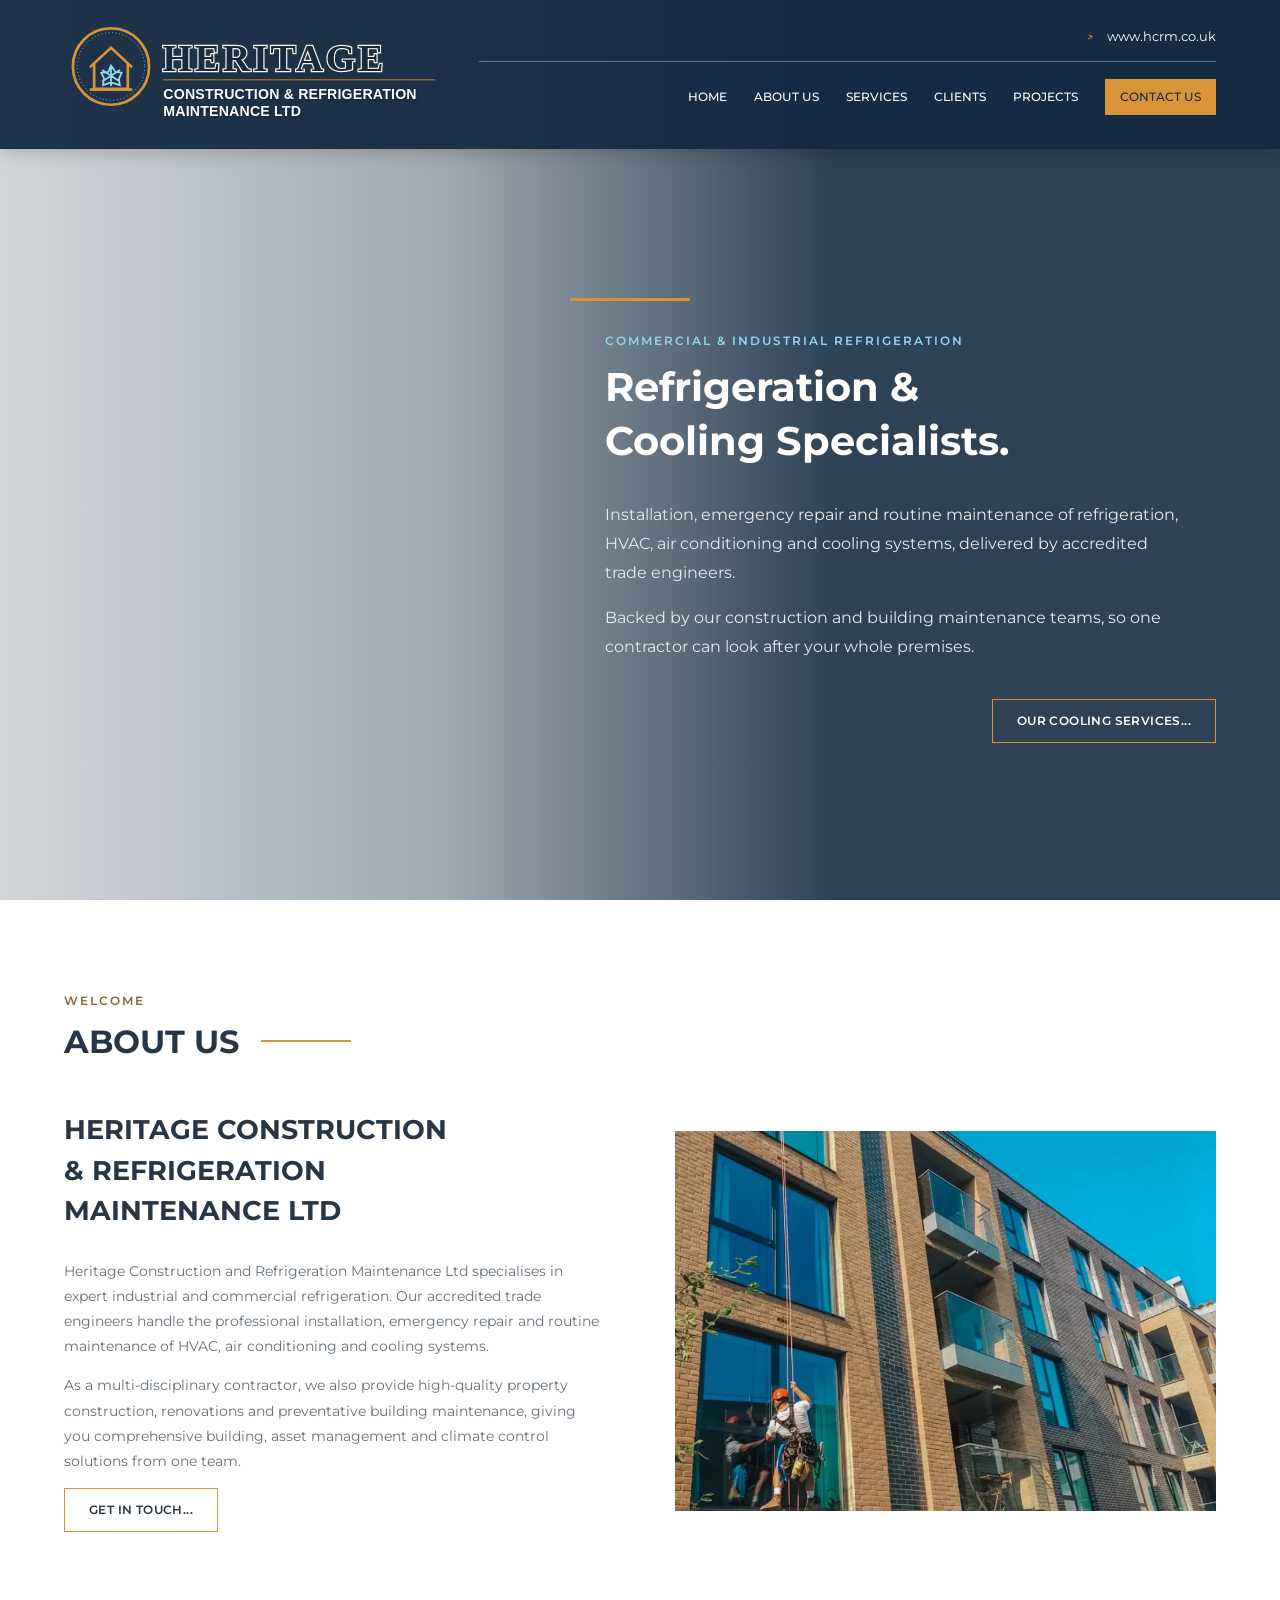
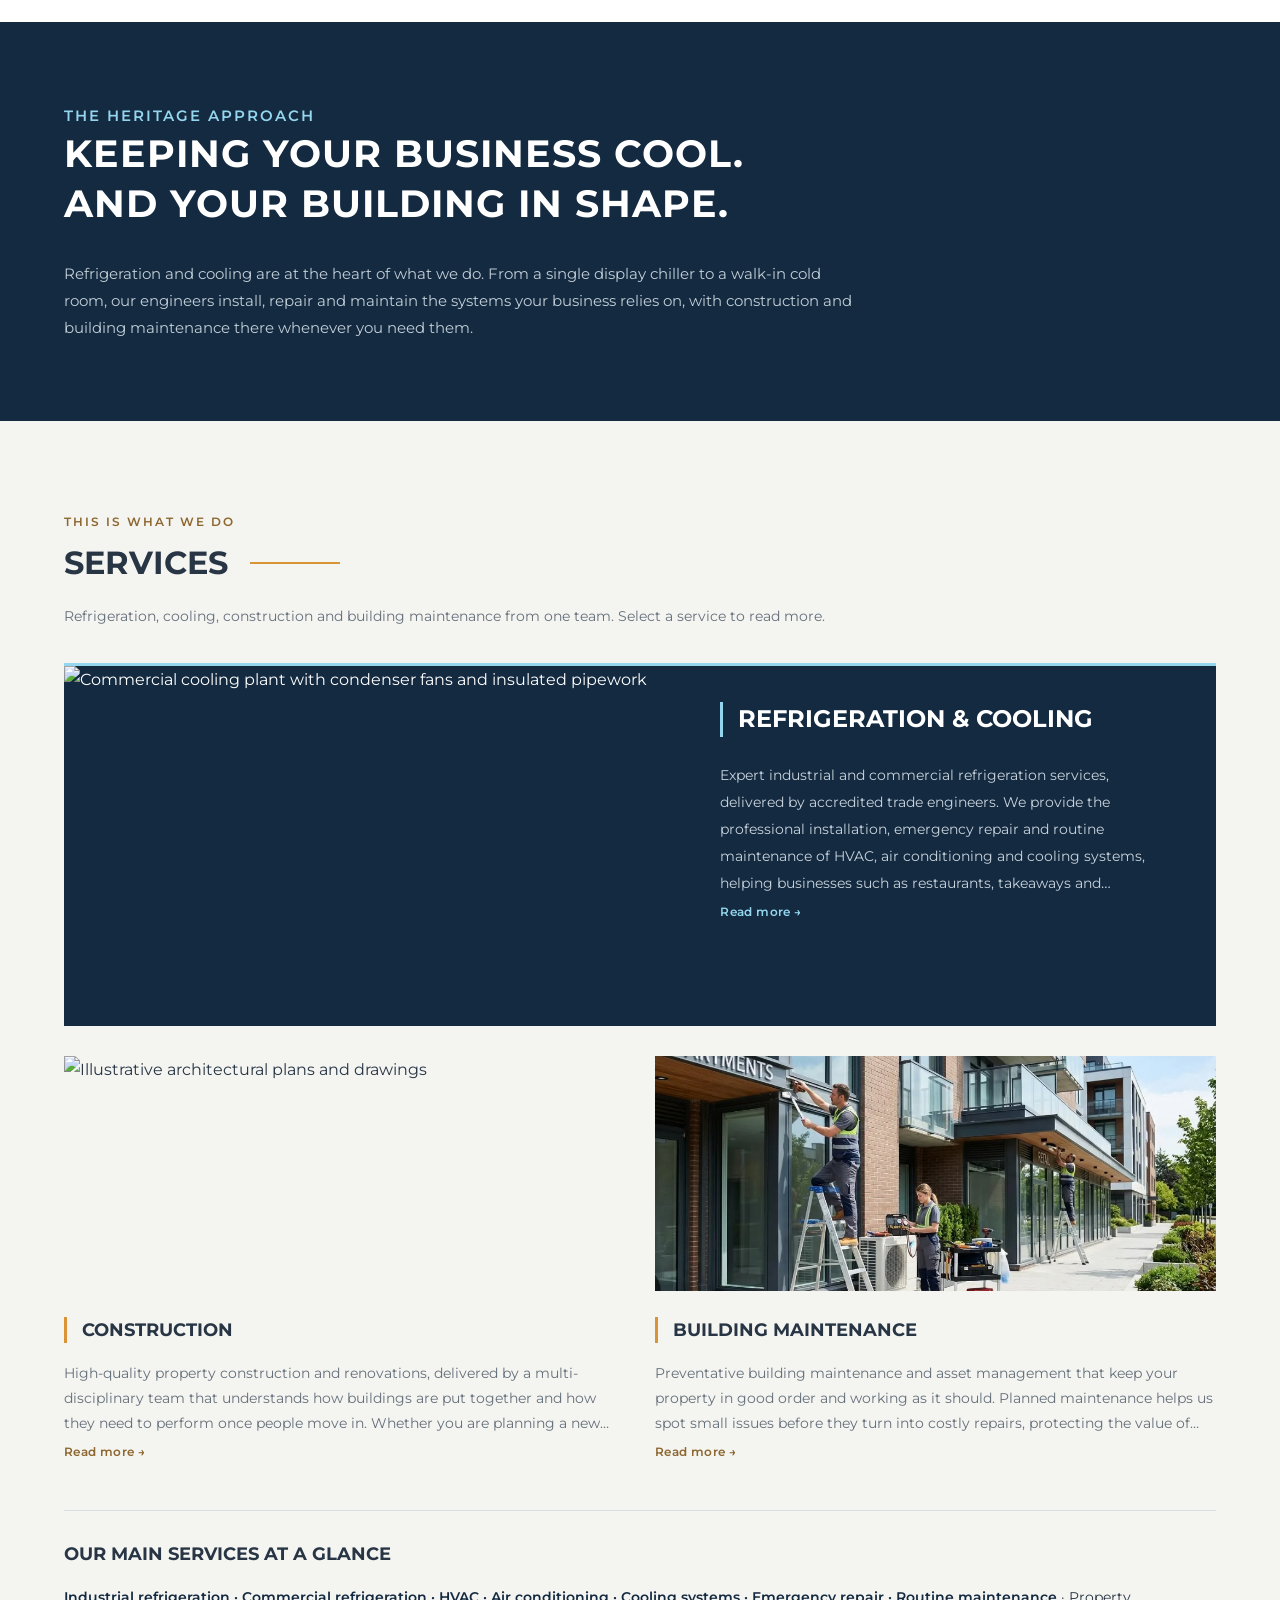
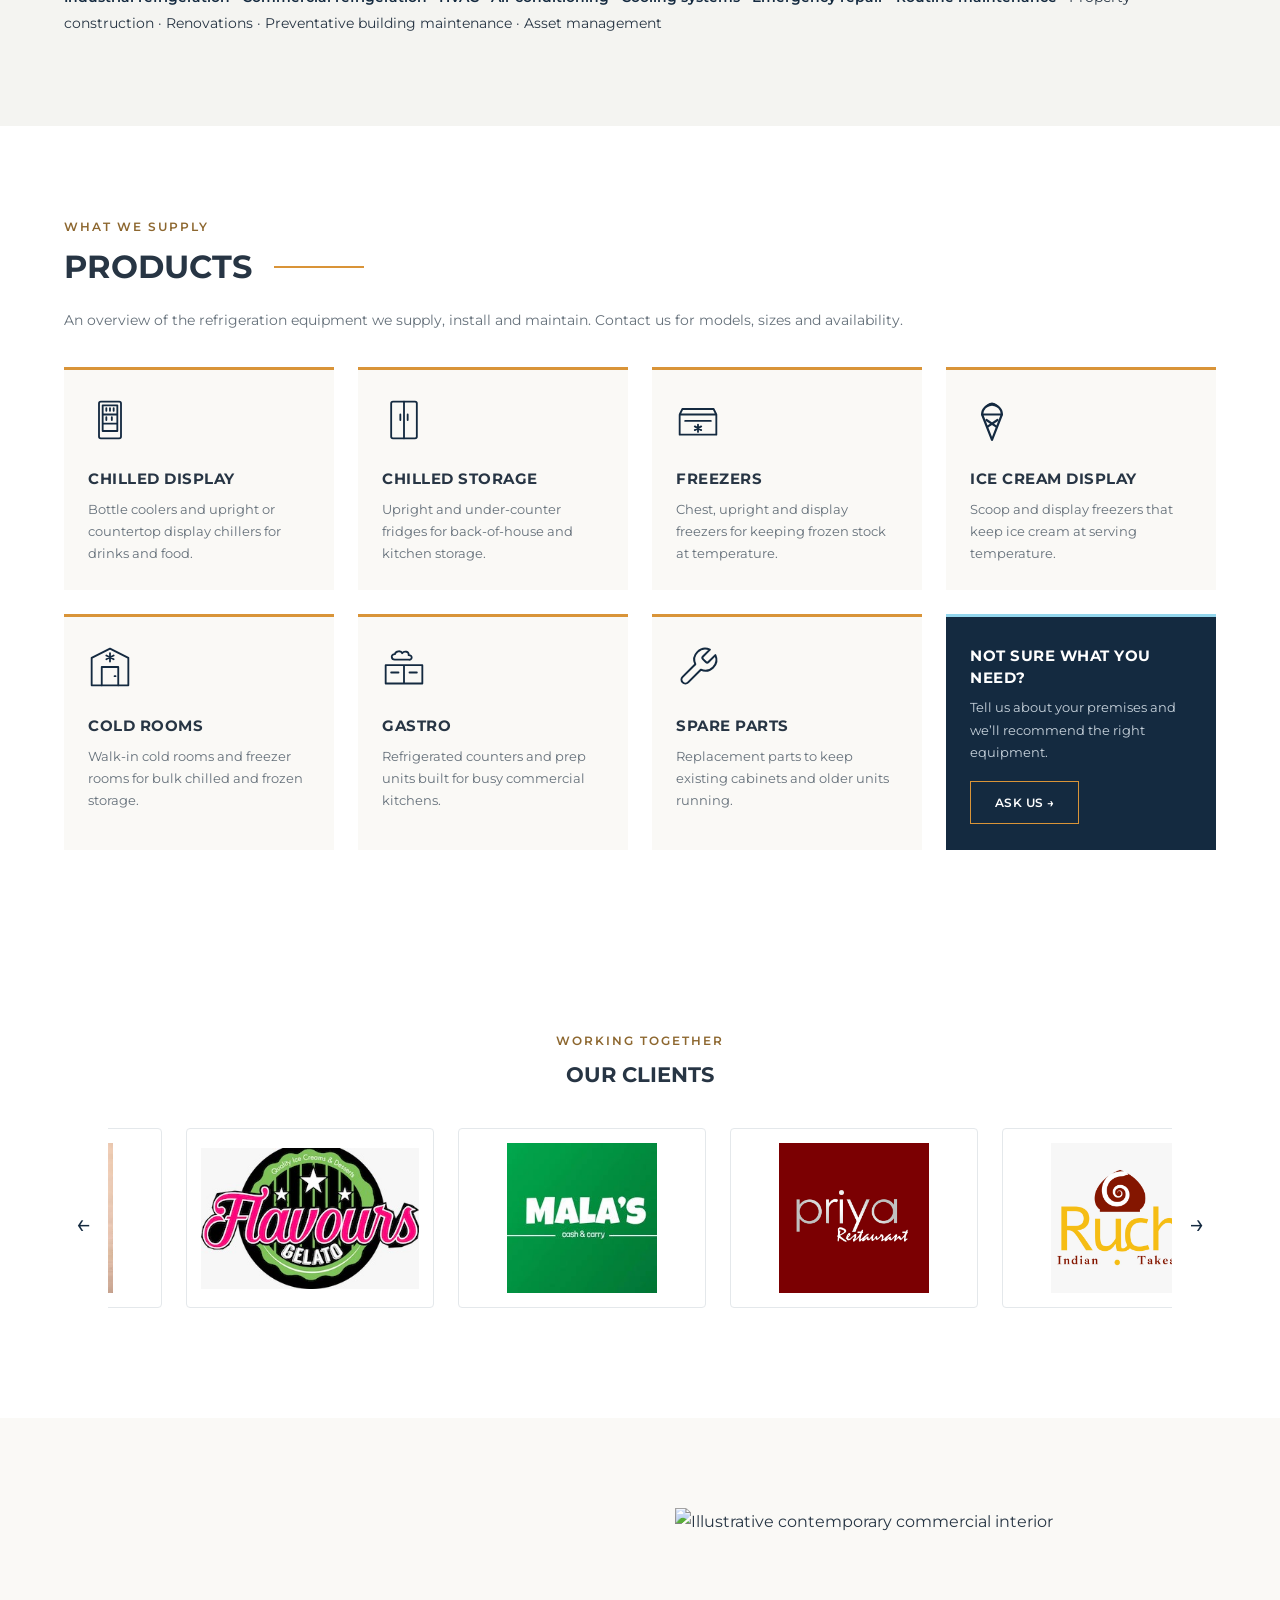
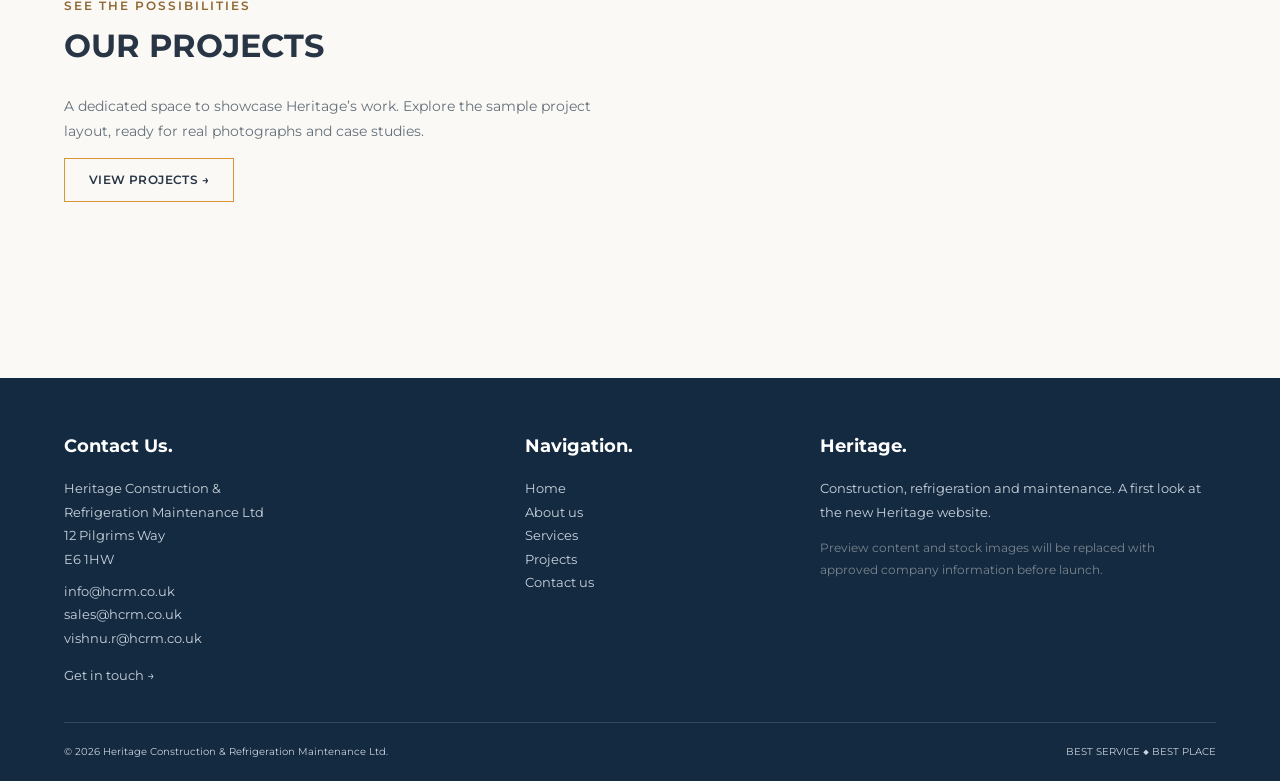
==== commit 0b6d71b3: "Lead with refrigeration, add products and contact emails - Feature refrigeration and cooling in the " ====
--- a/index.html
+++ b/index.html
@@ -14,10 +14,6 @@
     <script src="app.js" defer></script>
   </head>
   <body>
-    <div class="draft">
-      DESIGN PREVIEW · Sample copy and stock imagery · Company details to be
-      confirmed
-    </div>
     <a class="skip" href="#main">Skip to content</a>
     <header class="header">
       <div class="wrap header-inner">
@@ -50,18 +46,20 @@
         <div class="wrap">
           <div class="hero-copy">
             <span class="rule"></span>
+            <p class="hero-tag">Commercial &amp; industrial refrigeration</p>
             <h1>
-              Construction,<br />Refrigeration &<br />Building Maintenance.
+              Refrigeration &amp;<br />Cooling Specialists.
             </h1>
             <p>
-              From the spaces we build to the systems that keep them working.
-              Discover Heritage Construction & Refrigeration Maintenance Ltd.
-            </p>
-            <p>
-              Explore our proposed service areas and talk to us about your next
-              project.
-            </p>
-            <a class="button" href="#about">FIND OUT MORE...</a>
+              Installation, emergency repair and routine maintenance of
+              refrigeration, HVAC, air conditioning and cooling systems,
+              delivered by accredited trade engineers.
+            </p>
+            <p>
+              Backed by our construction and building maintenance teams, so one
+              contractor can look after your whole premises.
+            </p>
+            <a class="button" href="#services">OUR COOLING SERVICES...</a>
           </div>
         </div>
       </section>
@@ -75,11 +73,18 @@
                 HERITAGE CONSTRUCTION<br />& REFRIGERATION<br />MAINTENANCE LTD
               </h3>
               <p class="body-copy">
-  Heritage Construction and Refrigeration Maintenance Ltd is a multi-disciplinary contractor providing comprehensive building, asset management, and climate control solutions. The company specializes in high-quality property construction, renovations, and preventative building maintenance alongside expert industrial and commercial refrigeration services.
-</p>
-<p class="body-copy">
-  This includes the professional installation, emergency repair, and routine maintenance of HVAC, air conditioning, and cooling systems delivered by accredited trade engineers.
-</p>
+                Heritage Construction and Refrigeration Maintenance Ltd
+                specialises in expert industrial and commercial refrigeration.
+                Our accredited trade engineers handle the professional
+                installation, emergency repair and routine maintenance of HVAC,
+                air conditioning and cooling systems.
+              </p>
+              <p class="body-copy">
+                As a multi-disciplinary contractor, we also provide high-quality
+                property construction, renovations and preventative building
+                maintenance, giving you comprehensive building, asset management
+                and climate control solutions from one team.
+              </p>
               <a class="button" href="contact.html">GET IN TOUCH...</a>
             </div>
             <img
@@ -92,12 +97,13 @@
       </section>
       <section class="values">
         <div class="wrap">
-          <p class="eyebrow">The Heritage approach · proposed messaging</p>
-          <h2>BUILT WITH CARE.<br />MAINTAINED WITH PURPOSE.</h2>
+          <p class="eyebrow">The Heritage approach</p>
+          <h2>KEEPING YOUR BUSINESS COOL.<br />AND YOUR BUILDING IN SHAPE.</h2>
           <p>
-            A clear understanding of your project. Thoughtful planning.
-            Attention to the details that matter. This draft section sets the
-            tone for Heritage’s approach and will be refined with the team.
+            Refrigeration and cooling are at the heart of what we do. From a
+            single display chiller to a walk-in cold room, our engineers install,
+            repair and maintain the systems your business relies on, with
+            construction and building maintenance there whenever you need them.
           </p>
         </div>
       </section>
@@ -105,11 +111,40 @@
         <div class="wrap">
           <p class="eyebrow">This is what we do</p>
           <div class="heading"><h2>SERVICES</h2></div>
-          <p class="note">
-            Proposed service categories — scope and descriptions to be
-            confirmed.
+          <p class="intro">
+            Refrigeration, cooling, construction and building maintenance from
+            one team. Select a service to read more.
           </p>
-          <div class="grid">
+          <div class="grid service-grid">
+            <article class="service featured">
+              <img
+                src="https://images.unsplash.com/photo-1698479603408-1a66a6d9e80f?auto=format&fit=crop&w=1200&q=80"
+                alt="Commercial cooling plant with condenser fans and insulated pipework"
+                loading="lazy"
+              />
+              <div class="service-body">
+              <h3>REFRIGERATION &amp; COOLING</h3>
+              <div class="service-text" id="service-refrigeration">
+                <p>
+                  Expert industrial and commercial refrigeration services, delivered by accredited trade engineers.
+                </p>
+                <p>
+                  We provide the professional installation, emergency repair and routine maintenance of HVAC, air conditioning and cooling systems, helping businesses such as restaurants, takeaways and supermarkets keep stock, kitchens and customers at the right temperature.
+                </p>
+                <p>
+                  When a system fails, we know how much is at stake, so our engineers focus on getting you back up and running. Regular servicing in between helps prevent breakdowns and keeps equipment running efficiently.
+                </p>
+              </div>
+              <button
+                type="button"
+                class="more"
+                aria-expanded="false"
+                aria-controls="service-refrigeration"
+              >
+                Read more →
+              </button>
+              </div>
+            </article>
             <article class="service">
               <img
                 src="https://images.unsplash.com/photo-1503387762-592deb58ef4e?auto=format&fit=crop&w=1000&q=80"
@@ -117,24 +152,25 @@
                 loading="lazy"
               />
               <h3>CONSTRUCTION</h3>
-              <p>
-                Space for Heritage’s construction offering, from planned
-                building works to refurbishment. Exact capabilities and project
-                types will be added here.
-              </p>
-            </article>
-            <article class="service">
-              <img
-                src="https://images.unsplash.com/photo-1486406146926-c627a92ad1ab?auto=format&fit=crop&w=1000&q=80"
-                alt="Illustrative commercial building exterior"
-                loading="lazy"
-              />
-              <h3>REFRIGERATION</h3>
-              <p>
-                Space for refrigeration services, including the systems,
-                settings and support offered by the team. Final service details
-                are coming soon.
-              </p>
+              <div class="service-text" id="service-construction">
+                <p>
+                  High-quality property construction and renovations, delivered by a multi-disciplinary team that understands how buildings are put together and how they need to perform once people move in.
+                </p>
+                <p>
+                  Whether you are planning a new building or bringing an existing property up to date, we take care of the work from the early planning stage through to handover, with the same attention to detail at every step.
+                </p>
+                <p>
+                  Because we also maintain buildings and the systems inside them, we build with long-term upkeep in mind, so your property is easier and more cost-effective to look after for years to come.
+                </p>
+              </div>
+              <button
+                type="button"
+                class="more"
+                aria-expanded="false"
+                aria-controls="service-construction"
+              >
+                Read more →
+              </button>
             </article>
             <article class="service">
               <img
@@ -143,19 +179,89 @@
                 loading="lazy"
               />
               <h3>BUILDING MAINTENANCE</h3>
-              <p>
-                Space for the company’s maintenance offering and how customers
-                can arrange support for their properties and premises.
-              </p>
+              <div class="service-text" id="service-maintenance">
+                <p>
+                  Preventative building maintenance and asset management that keep your property in good order and working as it should.
+                </p>
+                <p>
+                  Planned maintenance helps us spot small issues before they turn into costly repairs, protecting the value of your building and reducing unexpected disruption to the people who use it.
+                </p>
+                <p>
+                  And because the same team looks after the building fabric and its climate control systems, you have one point of contact for the whole property instead of juggling several contractors.
+                </p>
+              </div>
+              <button
+                type="button"
+                class="more"
+                aria-expanded="false"
+                aria-controls="service-maintenance"
+              >
+                Read more →
+              </button>
             </article>
           </div>
           <div class="at-glance">
             <h3>OUR MAIN SERVICES AT A GLANCE</h3>
-            <p>Construction · Refrigeration · Maintenance</p>
-            <p class="note">
-              Detailed service list to be supplied by Heritage.
-            </p>
-          </div>
+            <p>
+              <strong>Industrial refrigeration · Commercial refrigeration ·
+              HVAC · Air conditioning · Cooling systems · Emergency repair ·
+              Routine maintenance</strong> · Property construction ·
+              Renovations · Preventative building maintenance · Asset
+              management
+            </p>
+          </div>
+        </div>
+      </section>
+      <section class="section products" id="products">
+        <div class="wrap">
+          <p class="eyebrow">What we supply</p>
+          <div class="heading"><h2>PRODUCTS</h2></div>
+          <p class="intro">
+            An overview of the refrigeration equipment we supply, install and
+            maintain. Contact us for models, sizes and availability.
+          </p>
+          <ul class="product-grid">
+            <li class="product">
+              <svg viewBox="0 0 48 48" fill="none" stroke="currentColor" stroke-width="2" stroke-linecap="round" stroke-linejoin="round" aria-hidden="true"><rect x="12" y="4" width="24" height="40" rx="2"/><path d="M16 8h16v28H16zM16 18h16M16 28h16M20 14v-3M24 14v-3M28 14v-3M20 24v-3M26 24v-3"/></svg>
+              <h3>CHILLED DISPLAY</h3>
+              <p>Bottle coolers and upright or countertop display chillers for drinks and food.</p>
+            </li>
+            <li class="product">
+              <svg viewBox="0 0 48 48" fill="none" stroke="currentColor" stroke-width="2" stroke-linecap="round" stroke-linejoin="round" aria-hidden="true"><rect x="10" y="4" width="28" height="40" rx="2"/><path d="M24 4v40M20 18v6M28 18v6"/></svg>
+              <h3>CHILLED STORAGE</h3>
+              <p>Upright and under-counter fridges for back-of-house and kitchen storage.</p>
+            </li>
+            <li class="product">
+              <svg viewBox="0 0 48 48" fill="none" stroke="currentColor" stroke-width="2" stroke-linecap="round" stroke-linejoin="round" aria-hidden="true"><path d="M4 18h40v22H4zM4 18l3-6h34l3 6M10 25h28"/><path d="M24 29v8M20.5 31l7 4M27.5 31l-7 4"/></svg>
+              <h3>FREEZERS</h3>
+              <p>Chest, upright and display freezers for keeping frozen stock at temperature.</p>
+            </li>
+            <li class="product">
+              <svg viewBox="8 6 32 40" fill="none" stroke="currentColor" stroke-width="2" stroke-linecap="round" stroke-linejoin="round" aria-hidden="true"><path d="M15 21h18L24 44z"/><path d="M15 21a9 9 0 0 1 18 0M19 26l9 6M29 26l-9 6"/><path d="M20 13a5 5 0 0 1 8 0"/></svg>
+              <h3>ICE CREAM DISPLAY</h3>
+              <p>Scoop and display freezers that keep ice cream at serving temperature.</p>
+            </li>
+            <li class="product">
+              <svg viewBox="0 0 48 48" fill="none" stroke="currentColor" stroke-width="2" stroke-linecap="round" stroke-linejoin="round" aria-hidden="true"><path d="M4 44V14L24 4l20 10v30z"/><path d="M15 44V24h18v20M30 34h-1"/><path d="M24 9v9M20 11.5l8 4M28 11.5l-8 4"/></svg>
+              <h3>COLD ROOMS</h3>
+              <p>Walk-in cold rooms and freezer rooms for bulk chilled and frozen storage.</p>
+            </li>
+            <li class="product">
+              <svg viewBox="0 0 48 48" fill="none" stroke="currentColor" stroke-width="2" stroke-linecap="round" stroke-linejoin="round" aria-hidden="true"><path d="M4 22h40v20H4zM24 22v20M10 30h8M30 30h8"/><path d="M14 16c-4 0-5-6 0-6 1-4 7-4 8-1 2-3 8-2 7 2 5 0 4 6 0 5z"/></svg>
+              <h3>GASTRO</h3>
+              <p>Refrigerated counters and prep units built for busy commercial kitchens.</p>
+            </li>
+            <li class="product">
+              <svg viewBox="0 0 24 24" fill="none" stroke="currentColor" stroke-width="1.1" stroke-linecap="round" stroke-linejoin="round" aria-hidden="true"><path d="M14.7 6.3a1 1 0 0 0 0 1.4l1.6 1.6a1 1 0 0 0 1.4 0l3.77-3.77a6 6 0 0 1-7.94 7.94l-6.91 6.91a2.12 2.12 0 0 1-3-3l6.91-6.91a6 6 0 0 1 7.94-7.94l-3.76 3.76z"/></svg>
+              <h3>SPARE PARTS</h3>
+              <p>Replacement parts to keep existing cabinets and older units running.</p>
+            </li>
+            <li class="product product-cta">
+              <h3>NOT SURE WHAT YOU NEED?</h3>
+              <p>Tell us about your premises and we’ll recommend the right equipment.</p>
+              <a class="button" href="contact.html">ASK US →</a>
+            </li>
+          </ul>
         </div>
       </section>
       <section class="section clients" id="clients">
@@ -204,13 +310,6 @@
         </div>
       </section>
     </main>
-    <section class="location">
-      <div class="wrap">
-        <p>VISIT HERITAGE</p>
-        <h2>12 Pilgrims Way · E6 1HW</h2>
-        <p>CONSTRUCTION & REFRIGERATION MAINTENANCE</p>
-      </div>
-    </section>
     <footer class="footer">
       <div class="wrap">
         <div class="footer-grid">
@@ -220,6 +319,7 @@
               Heritage Construction &<br />Refrigeration Maintenance Ltd<br />12
               Pilgrims Way<br />E6 1HW
             </p>
+            <div class="footer-mail"><a href="mailto:info@hcrm.co.uk">info@hcrm.co.uk</a><a href="mailto:sales@hcrm.co.uk">sales@hcrm.co.uk</a><a href="mailto:vishnu.r@hcrm.co.uk">vishnu.r@hcrm.co.uk</a></div>
             <a href="contact.html">Get in touch →</a>
           </div>
           <div>
--- a/style.css
+++ b/style.css
@@ -1,11 +1,11 @@
 @import url('https://fonts.googleapis.com/css2?family=Montserrat:wght@400;500;600;700&display=swap');
-:root{--navy:#142a40;--gold:#d99438;--ice:#93d6ed;--ink:#273544;--paper:#faf9f6}*{box-sizing:border-box}html{scroll-behavior:smooth;scroll-padding-top:25px}body{margin:0;font-family:Montserrat,Arial,sans-serif;color:var(--ink);line-height:1.8}a{color:inherit;text-decoration:none}button,input,textarea,select{font:inherit}img{max-width:100%;display:block}button,a,input,textarea,select{outline-offset:5px}h1,h2,h3,p{margin-top:0}h1{font-size:clamp(31px,3.1vw,48px);line-height:1.35;font-weight:700}h2{font-size:32px;line-height:1.3}h3{font-size:18px;line-height:1.45}.wrap{width:min(1160px,90%);margin:auto}.draft{background:var(--navy);color:#d5e3ed;text-align:center;font-size:11px;padding:7px 15px;letter-spacing:.5px}.header{position:absolute;z-index:10;top:35px;left:0;width:100%;color:white}.header-inner{display:flex;align-items:start;justify-content:space-between;gap:25px;padding:22px 0}.brand{width:330px;flex-shrink:0}.header-right{text-align:right;flex:1}.web{font-size:13px;border-bottom:1px solid #ffffff55;padding:3px 0 13px;display:block}.web span{color:var(--gold);margin-right:10px}.nav{display:flex;justify-content:flex-end;align-items:center;gap:27px;margin-top:17px;font-size:12px;font-weight:500;white-space:nowrap}.nav a:hover{color:var(--ice)}.nav .contact-link{background:var(--gold);padding:7px 15px;color:#142a40}.menu{display:none}.hero{min-height:740px;display:flex;align-items:center;color:white;background:linear-gradient(90deg,#10283e12,#10283e55 35%,#10283edb 65%),url('https://images.unsplash.com/photo-1504307651254-35680f356dfd?auto=format&fit=crop&w=2200&q=85') center/cover}.hero-copy{width:53%;margin-left:auto;padding:165px 0 90px}.rule{display:block;width:120px;height:3px;background:var(--gold);margin:0 0 25px -35px}.hero p{font-size:16px;max-width:580px;color:#e7ecf0}.button{display:inline-block;padding:10px 24px;border:1px solid var(--gold);font-size:12px;font-weight:600;letter-spacing:.4px;cursor:pointer;background:transparent;color:inherit;transition:.2s}.button:hover{background:var(--gold);color:var(--navy)}.hero .button{float:right;margin-top:22px}.section{padding:90px 0}.eyebrow{text-transform:uppercase;color:#8d672f;font-size:12px;font-weight:600;letter-spacing:2px;margin-bottom:9px}.heading{display:flex;align-items:center;gap:22px;margin-bottom:48px}.heading h2{margin:0}.heading:after{content:'';height:2px;width:90px;background:var(--gold)}.two{display:grid;grid-template-columns:1fr 1fr;gap:70px;align-items:center}.two img{width:100%;height:380px;object-fit:cover}.body-copy{font-size:14px;color:#65707a}.about-title{font-size:27px;line-height:1.5}.values{padding:80px 0;background:var(--navy);color:white}.values .eyebrow{color:var(--ice)}.values h2{font-size:clamp(25px,3vw,42px);letter-spacing:1px}.values p{max-width:800px;color:#c1ced7;font-size:15px;margin-bottom:0}.services{background:var(--paper)}.grid{display:grid;grid-template-columns:repeat(3,1fr);gap:30px}.service img{height:235px;width:100%;object-fit:cover;margin-bottom:26px}.service p{font-size:14px;color:#65707a}.service h3{border-left:3px solid var(--gold);padding-left:15px}.at-glance{border-top:1px solid #d7dce0;margin-top:45px;padding-top:30px}.at-glance p{font-size:14px;margin-bottom:0}.clients{text-align:center}.clients h2{font-size:21px}.client-slots{display:grid;grid-template-columns:repeat(4,1fr);gap:30px;margin-top:35px}.client-slots div{padding:30px 10px;border:1px dashed #c4cbd1;color:#7c8790;font-size:12px}.note{font-size:12px;color:#7a858e}.location{background:#e8f1f5;padding:55px 0;text-align:center}.location h2{font-size:28px;margin-bottom:8px}.location p{margin:0;font-size:12px;letter-spacing:2px}.footer{background:var(--navy);color:#c8d3dc;padding:55px 0 20px}.footer-grid{display:grid;grid-template-columns:1.2fr .7fr 1.2fr;gap:65px;font-size:13px}.footer h3{color:#fff}.footer a{display:block}.footer a:hover{color:var(--gold)}.copyright{border-top:1px solid #ffffff22;padding-top:20px;margin-top:35px;font-size:10px;display:flex;justify-content:space-between;gap:20px}.page-head{background:linear-gradient(100deg,#142a40,#254660);padding:195px 0 65px;color:white}.page-head h1{margin-bottom:12px}.page-head p{max-width:650px;color:#ccd8e0}.filters{display:flex;gap:10px;flex-wrap:wrap;margin-bottom:35px}.filter{border:1px solid #ccd4db;background:white;padding:8px 17px;cursor:pointer;font-size:12px}.filter.active{background:var(--navy);color:white;border-color:var(--navy)}.project{border-bottom:2px solid var(--gold);padding-bottom:20px}.project img{width:100%;height:250px;object-fit:cover}.project small{display:block;color:#8d672f;margin:20px 0 5px;font-size:10px;letter-spacing:1px;text-transform:uppercase}.project h3{margin-bottom:10px}.project p{font-size:13px;color:#65707a}.project[hidden]{display:none}.contact-grid{display:grid;grid-template-columns:1fr 1.3fr;gap:80px}.contact-grid h3{margin-top:28px}.form{background:var(--paper);padding:35px}.form label{display:block;font-size:12px;font-weight:600;margin-bottom:17px}.form input,.form textarea,.form select{display:block;width:100%;padding:11px;border:1px solid #c7cfd4;background:white;margin-top:7px;border-radius:0}.form textarea{resize:vertical;min-height:125px}.form .button{background:var(--navy);color:white}.form-status{font-size:13px;margin:15px 0 0;color:#315e47}.skip{position:absolute;top:-100px;background:white;color:black;padding:10px;z-index:100}.skip:focus{top:0} @media(max-width:1000px){.brand{width:260px}.nav{gap:15px;font-size:10px}.hero-copy{width:56%}.two{gap:35px}.footer-grid{gap:30px}}@media(max-width:720px){.draft{font-size:9px}.header{top:34px}.header-inner{align-items:center;padding-top:12px}.brand{width:235px}.web{display:none}.menu{display:block;background:none;border:1px solid #ffffff66;color:white;padding:7px 12px;font-size:12px}.nav{display:none;position:absolute;left:5%;right:5%;top:90px;background:var(--navy);padding:24px;box-shadow:0 10px 30px #0004;flex-direction:column;align-items:stretch;text-align:left;font-size:13px}.nav.open{display:flex}.hero{min-height:710px;background-position:38% center;background-image:linear-gradient(#142a4077,#142a40e8),url('https://images.unsplash.com/photo-1504307651254-35680f356dfd?auto=format&fit=crop&w=1100&q=85')}.hero-copy{width:100%;padding:155px 0 65px}.hero p{font-size:14px}.rule{margin-left:0}.hero .button{float:none}.section{padding:60px 0}.two,.grid,.contact-grid,.footer-grid{grid-template-columns:1fr;gap:35px}.two img{height:300px}.heading{margin-bottom:30px}.client-slots{grid-template-columns:1fr 1fr;gap:15px}.values{padding:55px 0}.values h2{font-size:28px}.page-head{padding-top:155px}.contact-grid{gap:25px}.form{padding:25px}.copyright{display:block}.service img{height:260px}}@media(prefers-reduced-motion:reduce){html{scroll-behavior:auto}*{transition:none!important}}
+:root{--navy:#142a40;--gold:#d99438;--ice:#93d6ed;--ink:#273544;--paper:#faf9f6}*{box-sizing:border-box}html{scroll-behavior:smooth;scroll-padding-top:25px}body{margin:0;font-family:Montserrat,Arial,sans-serif;color:var(--ink);line-height:1.8}a{color:inherit;text-decoration:none}button,input,textarea,select{font:inherit}img{max-width:100%;display:block}button,a,input,textarea,select{outline-offset:5px}h1,h2,h3,p{margin-top:0}h1{font-size:clamp(31px,3.1vw,48px);line-height:1.35;font-weight:700}h2{font-size:32px;line-height:1.3}h3{font-size:18px;line-height:1.45}.wrap{width:min(1160px,90%);margin:auto}.header{position:absolute;z-index:10;top:35px;left:0;width:100%;color:white}.header-inner{display:flex;align-items:start;justify-content:space-between;gap:25px;padding:22px 0}.brand{width:330px;flex-shrink:0}.header-right{text-align:right;flex:1}.web{font-size:13px;border-bottom:1px solid #ffffff55;padding:3px 0 13px;display:block}.web span{color:var(--gold);margin-right:10px}.nav{display:flex;justify-content:flex-end;align-items:center;gap:27px;margin-top:17px;font-size:12px;font-weight:500;white-space:nowrap}.nav a:hover{color:var(--ice)}.nav .contact-link{background:var(--gold);padding:7px 15px;color:#142a40}.menu{display:none}.hero{min-height:740px;display:flex;align-items:center;color:white;background:linear-gradient(90deg,#10283e12,#10283e55 35%,#10283edb 65%),url('https://images.unsplash.com/photo-1504307651254-35680f356dfd?auto=format&fit=crop&w=2200&q=85') center/cover}.hero-copy{width:53%;margin-left:auto;padding:165px 0 90px}.rule{display:block;width:120px;height:3px;background:var(--gold);margin:0 0 25px -35px}.hero p{font-size:16px;max-width:580px;color:#e7ecf0}.button{display:inline-block;padding:10px 24px;border:1px solid var(--gold);font-size:12px;font-weight:600;letter-spacing:.4px;cursor:pointer;background:transparent;color:inherit;transition:.2s}.button:hover{background:var(--gold);color:var(--navy)}.hero .button{float:right;margin-top:22px}.section{padding:90px 0}.eyebrow{text-transform:uppercase;color:#8d672f;font-size:12px;font-weight:600;letter-spacing:2px;margin-bottom:9px}.heading{display:flex;align-items:center;gap:22px;margin-bottom:48px}.heading h2{margin:0}.heading:after{content:'';height:2px;width:90px;background:var(--gold)}.two{display:grid;grid-template-columns:1fr 1fr;gap:70px;align-items:center}.two img{width:100%;height:380px;object-fit:cover}.body-copy{font-size:14px;color:#65707a}.about-title{font-size:27px;line-height:1.5}.values{padding:80px 0;background:var(--navy);color:white}.values .eyebrow{color:var(--ice)}.values h2{font-size:clamp(25px,3vw,42px);letter-spacing:1px}.values p{max-width:800px;color:#c1ced7;font-size:15px;margin-bottom:0}.services{background:var(--paper)}.grid{display:grid;grid-template-columns:repeat(3,1fr);gap:30px}.service img{height:235px;width:100%;object-fit:cover;margin-bottom:26px}.service p{font-size:14px;color:#65707a}.service h3{border-left:3px solid var(--gold);padding-left:15px}.at-glance{border-top:1px solid #d7dce0;margin-top:45px;padding-top:30px}.at-glance p{font-size:14px;margin-bottom:0}.clients{text-align:center}.clients h2{font-size:21px}.client-slots{display:grid;grid-template-columns:repeat(4,1fr);gap:30px;margin-top:35px}.client-slots div{padding:30px 10px;border:1px dashed #c4cbd1;color:#7c8790;font-size:12px}.note{font-size:12px;color:#7a858e}.location{background:#e8f1f5;padding:55px 0;text-align:center}.location h2{font-size:28px;margin-bottom:8px}.location p{margin:0;font-size:12px;letter-spacing:2px}.footer{background:var(--navy);color:#c8d3dc;padding:55px 0 20px}.footer-grid{display:grid;grid-template-columns:1.2fr .7fr 1.2fr;gap:65px;font-size:13px}.footer h3{color:#fff}.footer a{display:block}.footer a:hover{color:var(--gold)}.copyright{border-top:1px solid #ffffff22;padding-top:20px;margin-top:35px;font-size:10px;display:flex;justify-content:space-between;gap:20px}.page-head{background:linear-gradient(100deg,#142a40,#254660);padding:195px 0 65px;color:white}.page-head h1{margin-bottom:12px}.page-head p{max-width:650px;color:#ccd8e0}.filters{display:flex;gap:10px;flex-wrap:wrap;margin-bottom:35px}.filter{border:1px solid #ccd4db;background:white;padding:8px 17px;cursor:pointer;font-size:12px}.filter.active{background:var(--navy);color:white;border-color:var(--navy)}.project{border-bottom:2px solid var(--gold);padding-bottom:20px}.project img{width:100%;height:250px;object-fit:cover}.project small{display:block;color:#8d672f;margin:20px 0 5px;font-size:10px;letter-spacing:1px;text-transform:uppercase}.project h3{margin-bottom:10px}.project p{font-size:13px;color:#65707a}.project[hidden]{display:none}.contact-grid{display:grid;grid-template-columns:1fr 1.3fr;gap:80px}.contact-grid h3{margin-top:28px}.form{background:var(--paper);padding:35px}.form label{display:block;font-size:12px;font-weight:600;margin-bottom:17px}.form input,.form textarea,.form select{display:block;width:100%;padding:11px;border:1px solid #c7cfd4;background:white;margin-top:7px;border-radius:0}.form textarea{resize:vertical;min-height:125px}.form .button{background:var(--navy);color:white}.form-status{font-size:13px;margin:15px 0 0;color:#315e47}.skip{position:absolute;top:-100px;background:white;color:black;padding:10px;z-index:100}.skip:focus{top:0} @media(max-width:1000px){.brand{width:260px}.nav{gap:15px;font-size:10px}.hero-copy{width:56%}.two{gap:35px}.footer-grid{gap:30px}}@media(max-width:720px){.header{top:34px}.header-inner{align-items:center;padding-top:12px}.brand{width:235px}.web{display:none}.menu{display:block;background:none;border:1px solid #ffffff66;color:white;padding:7px 12px;font-size:12px}.nav{display:none;position:absolute;left:5%;right:5%;top:90px;background:var(--navy);padding:24px;box-shadow:0 10px 30px #0004;flex-direction:column;align-items:stretch;text-align:left;font-size:13px}.nav.open{display:flex}.hero{min-height:710px;background-position:38% center;background-image:linear-gradient(#142a4077,#142a40e8),url('https://images.unsplash.com/photo-1504307651254-35680f356dfd?auto=format&fit=crop&w=1100&q=85')}.hero-copy{width:100%;padding:155px 0 65px}.hero p{font-size:14px}.rule{margin-left:0}.hero .button{float:none}.section{padding:60px 0}.two,.grid,.contact-grid,.footer-grid{grid-template-columns:1fr;gap:35px}.two img{height:300px}.heading{margin-bottom:30px}.client-slots{grid-template-columns:1fr 1fr;gap:15px}.values{padding:55px 0}.values h2{font-size:28px}.page-head{padding-top:155px}.contact-grid{gap:25px}.form{padding:25px}.copyright{display:block}.service img{height:260px}}@media(prefers-reduced-motion:reduce){html{scroll-behavior:auto}*{transition:none!important}}
 
 /* Keep navigation visible while preserving the transparent hero header. */
 html{scroll-padding-top:155px}
-.header{position:fixed;top:var(--header-offset,35px);background:transparent;transition:background-color .25s ease,box-shadow .25s ease;}
+.header{position:fixed;top:0;background:rgba(20,42,64,.94);box-shadow:0 3px 18px #0003;transition:background-color .25s ease,box-shadow .25s ease;}
 .header.scrolled{background:rgba(20,42,64,.93);box-shadow:0 3px 18px #0002;backdrop-filter:blur(8px)}
-@media(max-width:720px){html{scroll-padding-top:110px}.header{top:var(--header-offset,34px)}}
+@media(max-width:720px){html{scroll-padding-top:110px}.header{top:0}}
 
 /* Fixed scenery lets the following sections pass over it, as in the reference. */
 .hero{background-attachment:fixed;background-position:center top}
@@ -44,7 +44,7 @@
 .contact-page .page-head .eyebrow{color:var(--ice)}
 
 /* A lighter translucent header lets the page remain visible underneath. */
-.header.scrolled,.contact-page .header.scrolled{background:rgba(20,42,64,.58);backdrop-filter:none;box-shadow:0 2px 12px #0001}
+.header.scrolled,.contact-page .header.scrolled{background:rgba(20,42,64,.94);backdrop-filter:none;-webkit-backdrop-filter:none;box-shadow:0 3px 18px #0003}
 
 /* Client logos keep their original proportions and colours. */
 .client-track{display:flex;gap:24px;overflow-x:auto;scroll-snap-type:x mandatory;list-style:none;padding:12px 0 20px;margin:28px 0 0;scrollbar-width:thin;scrollbar-color:#d99438 #edf0f2}
@@ -82,3 +82,56 @@
 .contact-page .page-head{background-image:linear-gradient(90deg,rgba(20,42,64,.70),rgba(20,42,64,.42)),url('assets/heritage-construction-site.jpeg');background-position:center 45%}
 @media(max-width:720px){.hero{background-image:linear-gradient(rgba(20,42,64,.48),rgba(20,42,64,.85)),url('assets/heritage-construction-site.jpeg');background-position:52% center}}
 
+
+/* Service descriptions: three lines with an ellipsis, expanded on click. */
+.services .intro{font-size:14px;color:#65707a;margin:-28px 0 34px}
+.service-text{font-size:14px;color:#65707a;display:-webkit-box;-webkit-box-orient:vertical;-webkit-line-clamp:3;line-clamp:3;overflow:hidden;cursor:pointer}
+.service-text p{margin-bottom:10px}
+.service:not(.open) .service-text p{display:inline;margin:0}
+.service.open .service-text{display:block;cursor:auto}
+.service .more{background:none;border:0;padding:0;color:#8d672f;font-size:12px;font-weight:600;letter-spacing:.4px;cursor:pointer}
+.service .more:hover{color:var(--navy)}
+
+/* Product categories: an overview grid below the services. */
+.products{background:#fff}
+.products .intro{font-size:14px;color:#65707a;margin:-28px 0 34px}
+.product-grid{list-style:none;margin:0;padding:0;display:grid;grid-template-columns:repeat(4,1fr);gap:24px}
+.product{background:var(--paper);border-top:3px solid var(--gold);padding:28px 24px 26px}
+.product svg{width:44px;height:44px;color:var(--navy);margin-bottom:16px}
+.product h3{font-size:15px;letter-spacing:.5px;margin-bottom:8px}
+.product p{font-size:13px;line-height:1.7;color:#65707a;margin:0}
+.product-cta{background:var(--navy);color:#fff;border-top-color:var(--ice);display:flex;flex-direction:column;justify-content:center}
+.product-cta p{color:#c8d3dc;margin-bottom:18px}
+.product-cta .button{align-self:flex-start}
+@media(max-width:1000px){.product-grid{grid-template-columns:repeat(2,1fr)}}
+@media(max-width:480px){.product-grid{gap:12px}.product{padding:20px 16px}.product h3{font-size:13px}.product p{font-size:12px}.product svg{width:36px;height:36px;margin-bottom:12px}}
+
+/* Refrigeration and cooling lead: hero photo, featured service card. */
+.hero{background-image:linear-gradient(90deg,#10283e30,#10283e66 35%,#10283ee0 65%),url('https://images.unsplash.com/photo-1698479603408-1a66a6d9e80f?auto=format&fit=crop&w=2200&q=85')}
+.hero-tag{display:inline-block;color:var(--ice)!important;font-size:12px!important;font-weight:600;letter-spacing:2px;text-transform:uppercase;margin-bottom:10px}
+.service-grid{grid-template-columns:repeat(2,1fr)}
+.service.featured{grid-column:1/-1;display:grid;grid-template-columns:1.15fr 1fr;background:var(--navy);color:#fff;border-top:3px solid var(--ice)}
+.service.featured img{contain:size;height:100%;min-height:360px;margin:0}
+.service-body{padding:36px 40px 34px}
+.service.featured h3{font-size:24px;border-left-color:var(--ice)}
+.service.featured .service-text{color:#c8d3dc;font-size:15px;-webkit-line-clamp:5;line-clamp:5}
+.service.featured .service-text p{color:#c8d3dc}
+.service.featured .more{color:var(--ice)}
+.service.featured .more:hover{color:#fff}
+.at-glance strong{font-weight:600;color:var(--navy)}
+@media(max-width:720px){
+  .hero{background-image:linear-gradient(#142a4088,#142a40e8),url('https://images.unsplash.com/photo-1698479603408-1a66a6d9e80f?auto=format&fit=crop&w=1100&q=85')}
+  .service-grid,.service.featured{grid-template-columns:1fr}
+  .service.featured img{min-height:0;height:240px}
+  .service-body{padding:26px 22px 28px}
+  .service.featured h3{font-size:20px}
+}
+
+/* Email addresses in the footer and on the contact page. */
+.footer-mail{margin:-4px 0 14px}
+.footer-mail a{overflow-wrap:anywhere}
+.contact-emails{list-style:none;margin:0 0 22px;padding:0;font-size:14px}
+.contact-emails li{display:flex;flex-wrap:wrap;gap:2px 12px;padding:5px 0}
+.contact-emails span{min-width:140px;color:#65707a}
+.contact-emails a{color:var(--navy);font-weight:600;text-decoration:underline;text-decoration-color:var(--gold);text-underline-offset:3px;overflow-wrap:anywhere}
+@media(max-width:720px){.copyright span{display:block}.copyright span+span{margin-top:6px}}
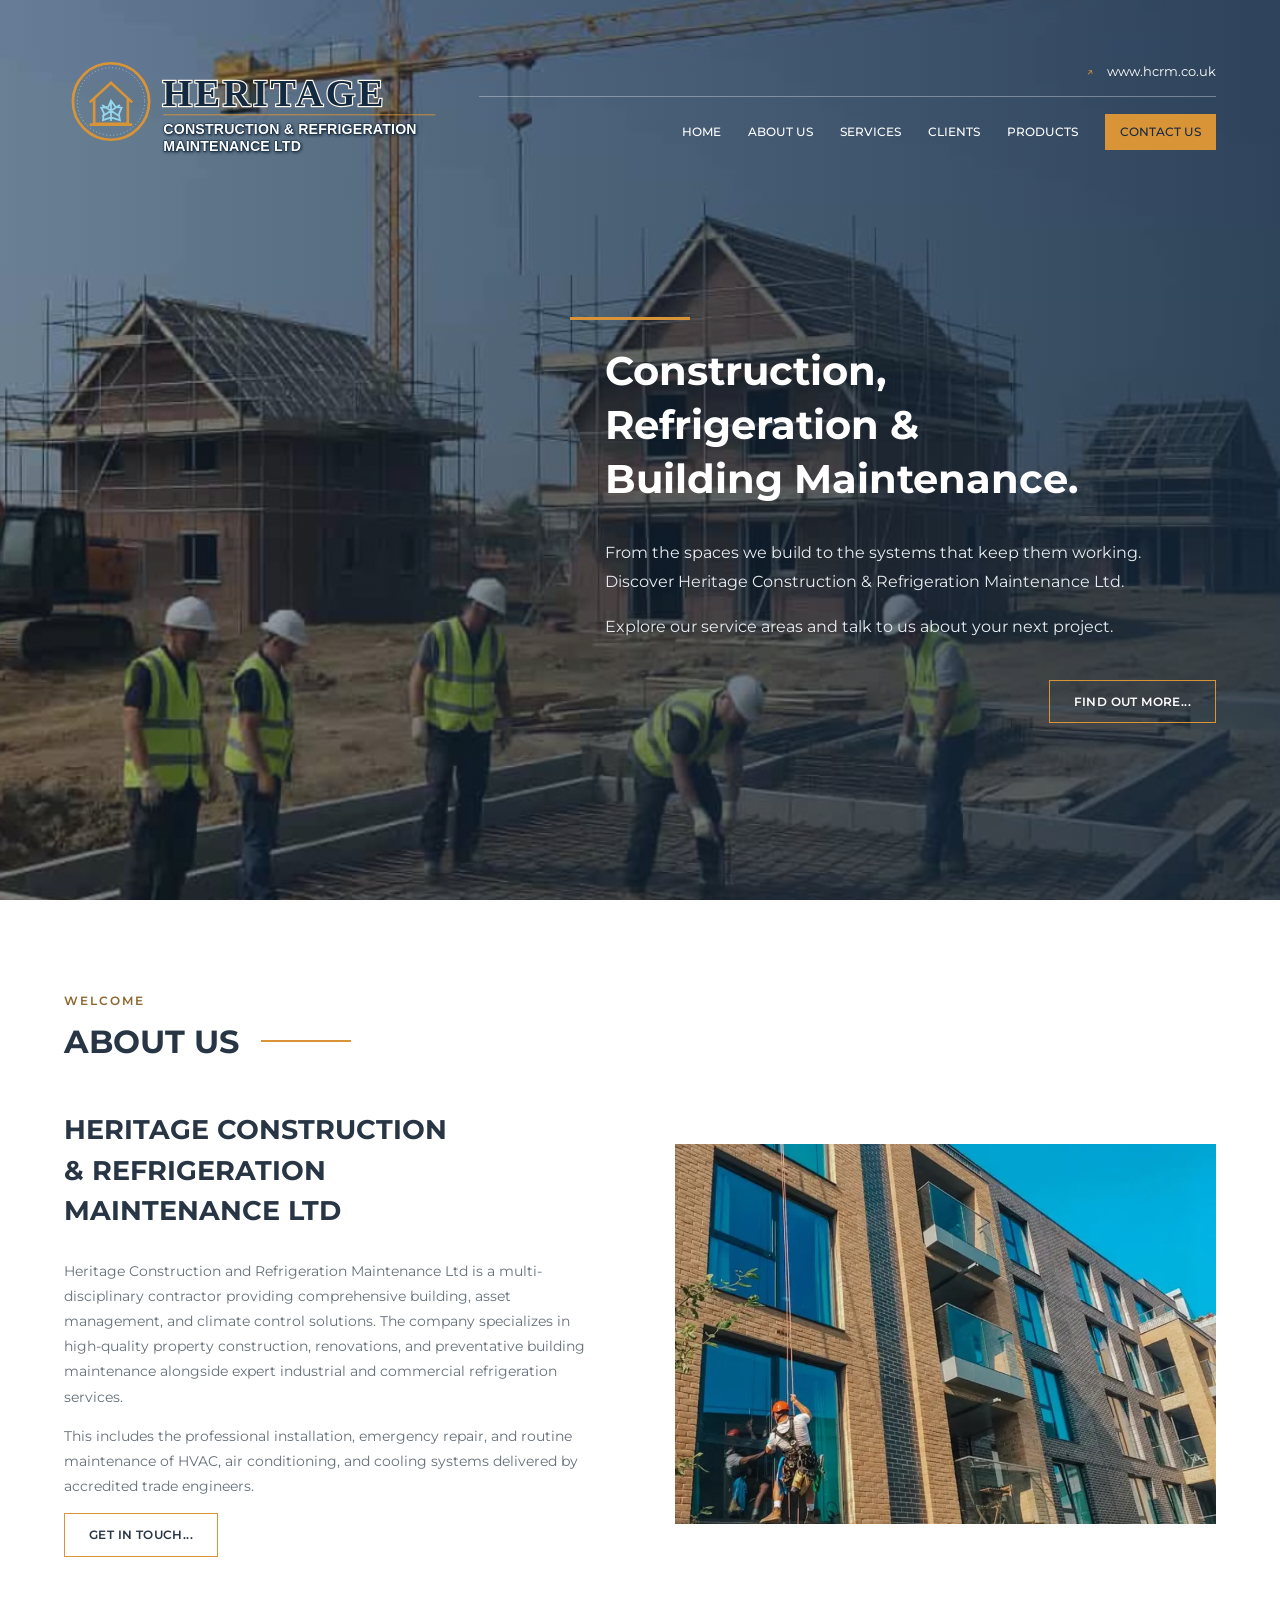
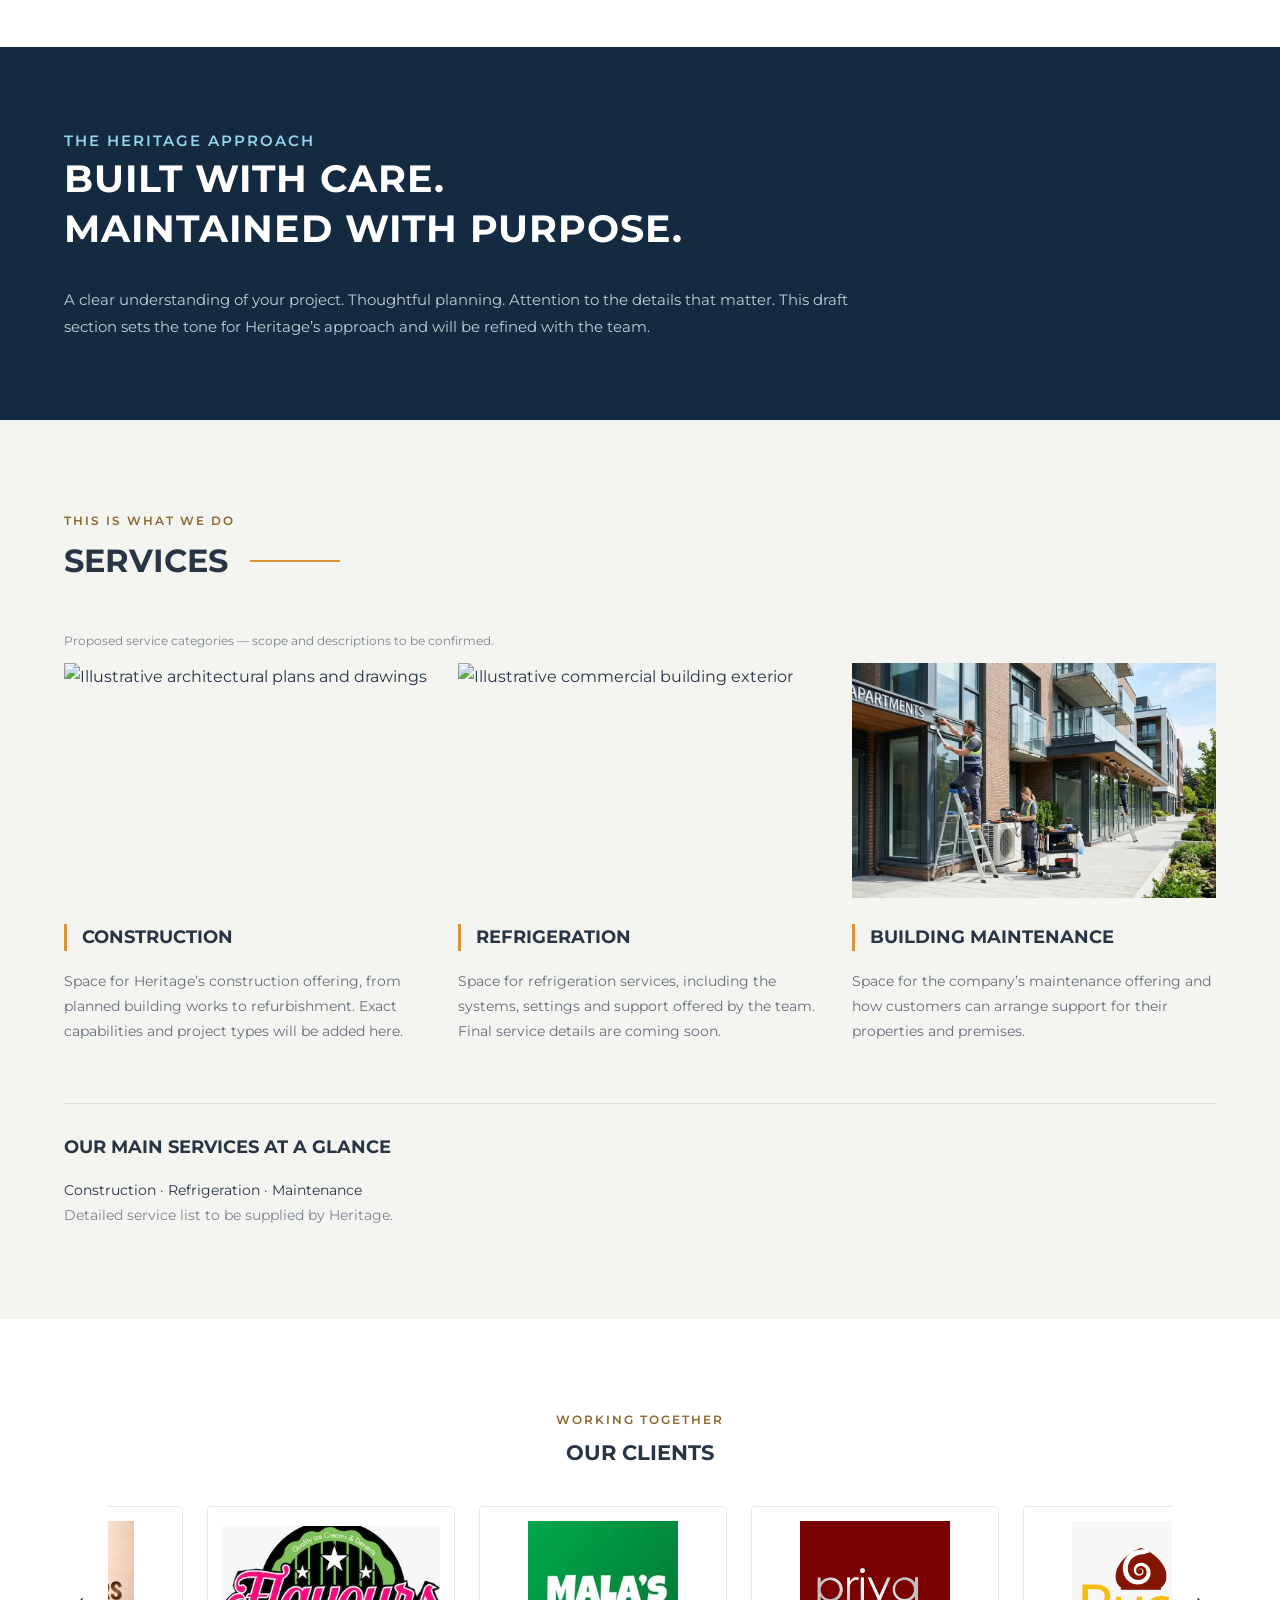
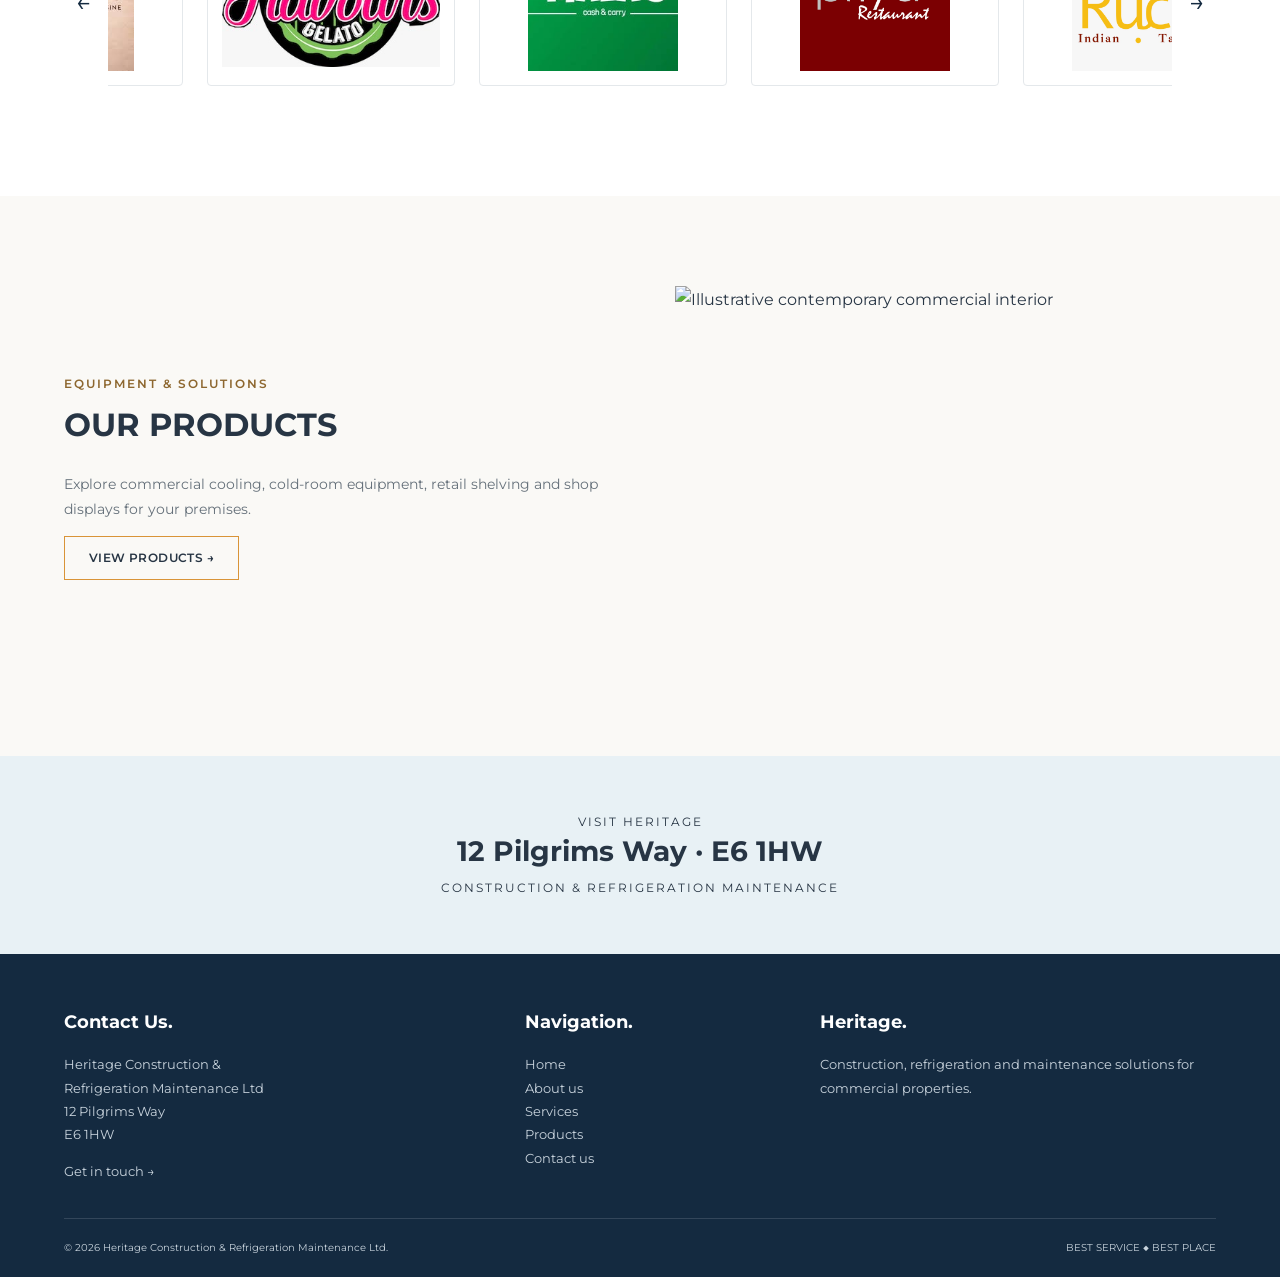
==== commit d75fdb24: "Add products and service imagery" ====
--- a/index.html
+++ b/index.html
@@ -3,10 +3,9 @@
   <head>
     <meta charset="utf-8" />
     <meta name="viewport" content="width=device-width,initial-scale=1" />
-    <meta name="robots" content="noindex,nofollow" />
     <meta
       name="description"
-      content="Heritage Construction & Refrigeration Maintenance Ltd — website design preview."
+      content="Heritage Construction & Refrigeration Maintenance Ltd — construction, property maintenance and commercial refrigeration services."
     />
     <title>Heritage | Construction & Refrigeration Maintenance</title>
     <link rel="icon" type="image/svg+xml" href="assets/logo.svg?v=3" />
@@ -35,7 +34,7 @@
             <a href="index.html">HOME</a><a href="index.html#about">ABOUT US</a
             ><a href="index.html#services">SERVICES</a
             ><a href="index.html#clients">CLIENTS</a
-            ><a href="projects.html">PROJECTS</a
+            ><a href="projects.html">PRODUCTS</a
             ><a class="contact-link" href="contact.html">CONTACT US</a>
           </nav>
         </div>
@@ -46,20 +45,18 @@
         <div class="wrap">
           <div class="hero-copy">
             <span class="rule"></span>
-            <p class="hero-tag">Commercial &amp; industrial refrigeration</p>
             <h1>
-              Refrigeration &amp;<br />Cooling Specialists.
+              Construction,<br />Refrigeration &<br />Building Maintenance.
             </h1>
             <p>
-              Installation, emergency repair and routine maintenance of
-              refrigeration, HVAC, air conditioning and cooling systems,
-              delivered by accredited trade engineers.
-            </p>
-            <p>
-              Backed by our construction and building maintenance teams, so one
-              contractor can look after your whole premises.
-            </p>
-            <a class="button" href="#services">OUR COOLING SERVICES...</a>
+              From the spaces we build to the systems that keep them working.
+              Discover Heritage Construction & Refrigeration Maintenance Ltd.
+            </p>
+            <p>
+              Explore our service areas and talk to us about your next
+              project.
+            </p>
+            <a class="button" href="#about">FIND OUT MORE...</a>
           </div>
         </div>
       </section>
@@ -73,18 +70,11 @@
                 HERITAGE CONSTRUCTION<br />& REFRIGERATION<br />MAINTENANCE LTD
               </h3>
               <p class="body-copy">
-                Heritage Construction and Refrigeration Maintenance Ltd
-                specialises in expert industrial and commercial refrigeration.
-                Our accredited trade engineers handle the professional
-                installation, emergency repair and routine maintenance of HVAC,
-                air conditioning and cooling systems.
-              </p>
-              <p class="body-copy">
-                As a multi-disciplinary contractor, we also provide high-quality
-                property construction, renovations and preventative building
-                maintenance, giving you comprehensive building, asset management
-                and climate control solutions from one team.
-              </p>
+  Heritage Construction and Refrigeration Maintenance Ltd is a multi-disciplinary contractor providing comprehensive building, asset management, and climate control solutions. The company specializes in high-quality property construction, renovations, and preventative building maintenance alongside expert industrial and commercial refrigeration services.
+</p>
+<p class="body-copy">
+  This includes the professional installation, emergency repair, and routine maintenance of HVAC, air conditioning, and cooling systems delivered by accredited trade engineers.
+</p>
               <a class="button" href="contact.html">GET IN TOUCH...</a>
             </div>
             <img
@@ -98,12 +88,11 @@
       <section class="values">
         <div class="wrap">
           <p class="eyebrow">The Heritage approach</p>
-          <h2>KEEPING YOUR BUSINESS COOL.<br />AND YOUR BUILDING IN SHAPE.</h2>
+          <h2>BUILT WITH CARE.<br />MAINTAINED WITH PURPOSE.</h2>
           <p>
-            Refrigeration and cooling are at the heart of what we do. From a
-            single display chiller to a walk-in cold room, our engineers install,
-            repair and maintain the systems your business relies on, with
-            construction and building maintenance there whenever you need them.
+            A clear understanding of your project. Thoughtful planning.
+            Attention to the details that matter. This draft section sets the
+            tone for Heritage’s approach and will be refined with the team.
           </p>
         </div>
       </section>
@@ -111,40 +100,11 @@
         <div class="wrap">
           <p class="eyebrow">This is what we do</p>
           <div class="heading"><h2>SERVICES</h2></div>
-          <p class="intro">
-            Refrigeration, cooling, construction and building maintenance from
-            one team. Select a service to read more.
+          <p class="note">
+            Proposed service categories — scope and descriptions to be
+            confirmed.
           </p>
-          <div class="grid service-grid">
-            <article class="service featured">
-              <img
-                src="https://images.unsplash.com/photo-1698479603408-1a66a6d9e80f?auto=format&fit=crop&w=1200&q=80"
-                alt="Commercial cooling plant with condenser fans and insulated pipework"
-                loading="lazy"
-              />
-              <div class="service-body">
-              <h3>REFRIGERATION &amp; COOLING</h3>
-              <div class="service-text" id="service-refrigeration">
-                <p>
-                  Expert industrial and commercial refrigeration services, delivered by accredited trade engineers.
-                </p>
-                <p>
-                  We provide the professional installation, emergency repair and routine maintenance of HVAC, air conditioning and cooling systems, helping businesses such as restaurants, takeaways and supermarkets keep stock, kitchens and customers at the right temperature.
-                </p>
-                <p>
-                  When a system fails, we know how much is at stake, so our engineers focus on getting you back up and running. Regular servicing in between helps prevent breakdowns and keeps equipment running efficiently.
-                </p>
-              </div>
-              <button
-                type="button"
-                class="more"
-                aria-expanded="false"
-                aria-controls="service-refrigeration"
-              >
-                Read more →
-              </button>
-              </div>
-            </article>
+          <div class="grid">
             <article class="service">
               <img
                 src="https://images.unsplash.com/photo-1503387762-592deb58ef4e?auto=format&fit=crop&w=1000&q=80"
@@ -152,25 +112,24 @@
                 loading="lazy"
               />
               <h3>CONSTRUCTION</h3>
-              <div class="service-text" id="service-construction">
-                <p>
-                  High-quality property construction and renovations, delivered by a multi-disciplinary team that understands how buildings are put together and how they need to perform once people move in.
-                </p>
-                <p>
-                  Whether you are planning a new building or bringing an existing property up to date, we take care of the work from the early planning stage through to handover, with the same attention to detail at every step.
-                </p>
-                <p>
-                  Because we also maintain buildings and the systems inside them, we build with long-term upkeep in mind, so your property is easier and more cost-effective to look after for years to come.
-                </p>
-              </div>
-              <button
-                type="button"
-                class="more"
-                aria-expanded="false"
-                aria-controls="service-construction"
-              >
-                Read more →
-              </button>
+              <p>
+                Space for Heritage’s construction offering, from planned
+                building works to refurbishment. Exact capabilities and project
+                types will be added here.
+              </p>
+            </article>
+            <article class="service">
+              <img
+                src="https://images.unsplash.com/photo-1486406146926-c627a92ad1ab?auto=format&fit=crop&w=1000&q=80"
+                alt="Illustrative commercial building exterior"
+                loading="lazy"
+              />
+              <h3>REFRIGERATION</h3>
+              <p>
+                Space for refrigeration services, including the systems,
+                settings and support offered by the team. Final service details
+                are coming soon.
+              </p>
             </article>
             <article class="service">
               <img
@@ -179,89 +138,19 @@
                 loading="lazy"
               />
               <h3>BUILDING MAINTENANCE</h3>
-              <div class="service-text" id="service-maintenance">
-                <p>
-                  Preventative building maintenance and asset management that keep your property in good order and working as it should.
-                </p>
-                <p>
-                  Planned maintenance helps us spot small issues before they turn into costly repairs, protecting the value of your building and reducing unexpected disruption to the people who use it.
-                </p>
-                <p>
-                  And because the same team looks after the building fabric and its climate control systems, you have one point of contact for the whole property instead of juggling several contractors.
-                </p>
-              </div>
-              <button
-                type="button"
-                class="more"
-                aria-expanded="false"
-                aria-controls="service-maintenance"
-              >
-                Read more →
-              </button>
+              <p>
+                Space for the company’s maintenance offering and how customers
+                can arrange support for their properties and premises.
+              </p>
             </article>
           </div>
           <div class="at-glance">
             <h3>OUR MAIN SERVICES AT A GLANCE</h3>
-            <p>
-              <strong>Industrial refrigeration · Commercial refrigeration ·
-              HVAC · Air conditioning · Cooling systems · Emergency repair ·
-              Routine maintenance</strong> · Property construction ·
-              Renovations · Preventative building maintenance · Asset
-              management
-            </p>
-          </div>
-        </div>
-      </section>
-      <section class="section products" id="products">
-        <div class="wrap">
-          <p class="eyebrow">What we supply</p>
-          <div class="heading"><h2>PRODUCTS</h2></div>
-          <p class="intro">
-            An overview of the refrigeration equipment we supply, install and
-            maintain. Contact us for models, sizes and availability.
-          </p>
-          <ul class="product-grid">
-            <li class="product">
-              <svg viewBox="0 0 48 48" fill="none" stroke="currentColor" stroke-width="2" stroke-linecap="round" stroke-linejoin="round" aria-hidden="true"><rect x="12" y="4" width="24" height="40" rx="2"/><path d="M16 8h16v28H16zM16 18h16M16 28h16M20 14v-3M24 14v-3M28 14v-3M20 24v-3M26 24v-3"/></svg>
-              <h3>CHILLED DISPLAY</h3>
-              <p>Bottle coolers and upright or countertop display chillers for drinks and food.</p>
-            </li>
-            <li class="product">
-              <svg viewBox="0 0 48 48" fill="none" stroke="currentColor" stroke-width="2" stroke-linecap="round" stroke-linejoin="round" aria-hidden="true"><rect x="10" y="4" width="28" height="40" rx="2"/><path d="M24 4v40M20 18v6M28 18v6"/></svg>
-              <h3>CHILLED STORAGE</h3>
-              <p>Upright and under-counter fridges for back-of-house and kitchen storage.</p>
-            </li>
-            <li class="product">
-              <svg viewBox="0 0 48 48" fill="none" stroke="currentColor" stroke-width="2" stroke-linecap="round" stroke-linejoin="round" aria-hidden="true"><path d="M4 18h40v22H4zM4 18l3-6h34l3 6M10 25h28"/><path d="M24 29v8M20.5 31l7 4M27.5 31l-7 4"/></svg>
-              <h3>FREEZERS</h3>
-              <p>Chest, upright and display freezers for keeping frozen stock at temperature.</p>
-            </li>
-            <li class="product">
-              <svg viewBox="8 6 32 40" fill="none" stroke="currentColor" stroke-width="2" stroke-linecap="round" stroke-linejoin="round" aria-hidden="true"><path d="M15 21h18L24 44z"/><path d="M15 21a9 9 0 0 1 18 0M19 26l9 6M29 26l-9 6"/><path d="M20 13a5 5 0 0 1 8 0"/></svg>
-              <h3>ICE CREAM DISPLAY</h3>
-              <p>Scoop and display freezers that keep ice cream at serving temperature.</p>
-            </li>
-            <li class="product">
-              <svg viewBox="0 0 48 48" fill="none" stroke="currentColor" stroke-width="2" stroke-linecap="round" stroke-linejoin="round" aria-hidden="true"><path d="M4 44V14L24 4l20 10v30z"/><path d="M15 44V24h18v20M30 34h-1"/><path d="M24 9v9M20 11.5l8 4M28 11.5l-8 4"/></svg>
-              <h3>COLD ROOMS</h3>
-              <p>Walk-in cold rooms and freezer rooms for bulk chilled and frozen storage.</p>
-            </li>
-            <li class="product">
-              <svg viewBox="0 0 48 48" fill="none" stroke="currentColor" stroke-width="2" stroke-linecap="round" stroke-linejoin="round" aria-hidden="true"><path d="M4 22h40v20H4zM24 22v20M10 30h8M30 30h8"/><path d="M14 16c-4 0-5-6 0-6 1-4 7-4 8-1 2-3 8-2 7 2 5 0 4 6 0 5z"/></svg>
-              <h3>GASTRO</h3>
-              <p>Refrigerated counters and prep units built for busy commercial kitchens.</p>
-            </li>
-            <li class="product">
-              <svg viewBox="0 0 24 24" fill="none" stroke="currentColor" stroke-width="1.1" stroke-linecap="round" stroke-linejoin="round" aria-hidden="true"><path d="M14.7 6.3a1 1 0 0 0 0 1.4l1.6 1.6a1 1 0 0 0 1.4 0l3.77-3.77a6 6 0 0 1-7.94 7.94l-6.91 6.91a2.12 2.12 0 0 1-3-3l6.91-6.91a6 6 0 0 1 7.94-7.94l-3.76 3.76z"/></svg>
-              <h3>SPARE PARTS</h3>
-              <p>Replacement parts to keep existing cabinets and older units running.</p>
-            </li>
-            <li class="product product-cta">
-              <h3>NOT SURE WHAT YOU NEED?</h3>
-              <p>Tell us about your premises and we’ll recommend the right equipment.</p>
-              <a class="button" href="contact.html">ASK US →</a>
-            </li>
-          </ul>
+            <p>Construction · Refrigeration · Maintenance</p>
+            <p class="note">
+              Detailed service list to be supplied by Heritage.
+            </p>
+          </div>
         </div>
       </section>
       <section class="section clients" id="clients">
@@ -294,13 +183,12 @@
       <section class="section services">
         <div class="wrap two">
           <div>
-            <p class="eyebrow">See the possibilities</p>
-            <h2>OUR PROJECTS</h2>
+            <p class="eyebrow">Equipment & solutions</p>
+            <h2>OUR PRODUCTS</h2>
             <p class="body-copy">
-              A dedicated space to showcase Heritage’s work. Explore the sample
-              project layout, ready for real photographs and case studies.
-            </p>
-            <a class="button" href="projects.html">VIEW PROJECTS →</a>
+              Explore commercial cooling, cold-room equipment, retail shelving and shop displays for your premises.
+            </p>
+            <a class="button" href="projects.html">VIEW PRODUCTS →</a>
           </div>
           <img
             src="https://images.unsplash.com/photo-1497366811353-6870744d04b2?auto=format&fit=crop&w=1000&q=80"
@@ -310,6 +198,13 @@
         </div>
       </section>
     </main>
+    <section class="location">
+      <div class="wrap">
+        <p>VISIT HERITAGE</p>
+        <h2>12 Pilgrims Way · E6 1HW</h2>
+        <p>CONSTRUCTION & REFRIGERATION MAINTENANCE</p>
+      </div>
+    </section>
     <footer class="footer">
       <div class="wrap">
         <div class="footer-grid">
@@ -319,25 +214,19 @@
               Heritage Construction &<br />Refrigeration Maintenance Ltd<br />12
               Pilgrims Way<br />E6 1HW
             </p>
-            <div class="footer-mail"><a href="mailto:info@hcrm.co.uk">info@hcrm.co.uk</a><a href="mailto:sales@hcrm.co.uk">sales@hcrm.co.uk</a><a href="mailto:vishnu.r@hcrm.co.uk">vishnu.r@hcrm.co.uk</a></div>
             <a href="contact.html">Get in touch →</a>
           </div>
           <div>
             <h3>Navigation.</h3>
             <a href="index.html">Home</a><a href="index.html#about">About us</a
             ><a href="index.html#services">Services</a
-            ><a href="projects.html">Projects</a
+            ><a href="projects.html">Products</a
             ><a href="contact.html">Contact us</a>
           </div>
           <div>
             <h3>Heritage.</h3>
             <p>
-              Construction, refrigeration and maintenance. A first look at the
-              new Heritage website.
-            </p>
-            <p class="note">
-              Preview content and stock images will be replaced with approved
-              company information before launch.
+              Construction, refrigeration and maintenance solutions for commercial properties.
             </p>
           </div>
         </div>
--- a/style.css
+++ b/style.css
@@ -1,11 +1,11 @@
 @import url('https://fonts.googleapis.com/css2?family=Montserrat:wght@400;500;600;700&display=swap');
-:root{--navy:#142a40;--gold:#d99438;--ice:#93d6ed;--ink:#273544;--paper:#faf9f6}*{box-sizing:border-box}html{scroll-behavior:smooth;scroll-padding-top:25px}body{margin:0;font-family:Montserrat,Arial,sans-serif;color:var(--ink);line-height:1.8}a{color:inherit;text-decoration:none}button,input,textarea,select{font:inherit}img{max-width:100%;display:block}button,a,input,textarea,select{outline-offset:5px}h1,h2,h3,p{margin-top:0}h1{font-size:clamp(31px,3.1vw,48px);line-height:1.35;font-weight:700}h2{font-size:32px;line-height:1.3}h3{font-size:18px;line-height:1.45}.wrap{width:min(1160px,90%);margin:auto}.header{position:absolute;z-index:10;top:35px;left:0;width:100%;color:white}.header-inner{display:flex;align-items:start;justify-content:space-between;gap:25px;padding:22px 0}.brand{width:330px;flex-shrink:0}.header-right{text-align:right;flex:1}.web{font-size:13px;border-bottom:1px solid #ffffff55;padding:3px 0 13px;display:block}.web span{color:var(--gold);margin-right:10px}.nav{display:flex;justify-content:flex-end;align-items:center;gap:27px;margin-top:17px;font-size:12px;font-weight:500;white-space:nowrap}.nav a:hover{color:var(--ice)}.nav .contact-link{background:var(--gold);padding:7px 15px;color:#142a40}.menu{display:none}.hero{min-height:740px;display:flex;align-items:center;color:white;background:linear-gradient(90deg,#10283e12,#10283e55 35%,#10283edb 65%),url('https://images.unsplash.com/photo-1504307651254-35680f356dfd?auto=format&fit=crop&w=2200&q=85') center/cover}.hero-copy{width:53%;margin-left:auto;padding:165px 0 90px}.rule{display:block;width:120px;height:3px;background:var(--gold);margin:0 0 25px -35px}.hero p{font-size:16px;max-width:580px;color:#e7ecf0}.button{display:inline-block;padding:10px 24px;border:1px solid var(--gold);font-size:12px;font-weight:600;letter-spacing:.4px;cursor:pointer;background:transparent;color:inherit;transition:.2s}.button:hover{background:var(--gold);color:var(--navy)}.hero .button{float:right;margin-top:22px}.section{padding:90px 0}.eyebrow{text-transform:uppercase;color:#8d672f;font-size:12px;font-weight:600;letter-spacing:2px;margin-bottom:9px}.heading{display:flex;align-items:center;gap:22px;margin-bottom:48px}.heading h2{margin:0}.heading:after{content:'';height:2px;width:90px;background:var(--gold)}.two{display:grid;grid-template-columns:1fr 1fr;gap:70px;align-items:center}.two img{width:100%;height:380px;object-fit:cover}.body-copy{font-size:14px;color:#65707a}.about-title{font-size:27px;line-height:1.5}.values{padding:80px 0;background:var(--navy);color:white}.values .eyebrow{color:var(--ice)}.values h2{font-size:clamp(25px,3vw,42px);letter-spacing:1px}.values p{max-width:800px;color:#c1ced7;font-size:15px;margin-bottom:0}.services{background:var(--paper)}.grid{display:grid;grid-template-columns:repeat(3,1fr);gap:30px}.service img{height:235px;width:100%;object-fit:cover;margin-bottom:26px}.service p{font-size:14px;color:#65707a}.service h3{border-left:3px solid var(--gold);padding-left:15px}.at-glance{border-top:1px solid #d7dce0;margin-top:45px;padding-top:30px}.at-glance p{font-size:14px;margin-bottom:0}.clients{text-align:center}.clients h2{font-size:21px}.client-slots{display:grid;grid-template-columns:repeat(4,1fr);gap:30px;margin-top:35px}.client-slots div{padding:30px 10px;border:1px dashed #c4cbd1;color:#7c8790;font-size:12px}.note{font-size:12px;color:#7a858e}.location{background:#e8f1f5;padding:55px 0;text-align:center}.location h2{font-size:28px;margin-bottom:8px}.location p{margin:0;font-size:12px;letter-spacing:2px}.footer{background:var(--navy);color:#c8d3dc;padding:55px 0 20px}.footer-grid{display:grid;grid-template-columns:1.2fr .7fr 1.2fr;gap:65px;font-size:13px}.footer h3{color:#fff}.footer a{display:block}.footer a:hover{color:var(--gold)}.copyright{border-top:1px solid #ffffff22;padding-top:20px;margin-top:35px;font-size:10px;display:flex;justify-content:space-between;gap:20px}.page-head{background:linear-gradient(100deg,#142a40,#254660);padding:195px 0 65px;color:white}.page-head h1{margin-bottom:12px}.page-head p{max-width:650px;color:#ccd8e0}.filters{display:flex;gap:10px;flex-wrap:wrap;margin-bottom:35px}.filter{border:1px solid #ccd4db;background:white;padding:8px 17px;cursor:pointer;font-size:12px}.filter.active{background:var(--navy);color:white;border-color:var(--navy)}.project{border-bottom:2px solid var(--gold);padding-bottom:20px}.project img{width:100%;height:250px;object-fit:cover}.project small{display:block;color:#8d672f;margin:20px 0 5px;font-size:10px;letter-spacing:1px;text-transform:uppercase}.project h3{margin-bottom:10px}.project p{font-size:13px;color:#65707a}.project[hidden]{display:none}.contact-grid{display:grid;grid-template-columns:1fr 1.3fr;gap:80px}.contact-grid h3{margin-top:28px}.form{background:var(--paper);padding:35px}.form label{display:block;font-size:12px;font-weight:600;margin-bottom:17px}.form input,.form textarea,.form select{display:block;width:100%;padding:11px;border:1px solid #c7cfd4;background:white;margin-top:7px;border-radius:0}.form textarea{resize:vertical;min-height:125px}.form .button{background:var(--navy);color:white}.form-status{font-size:13px;margin:15px 0 0;color:#315e47}.skip{position:absolute;top:-100px;background:white;color:black;padding:10px;z-index:100}.skip:focus{top:0} @media(max-width:1000px){.brand{width:260px}.nav{gap:15px;font-size:10px}.hero-copy{width:56%}.two{gap:35px}.footer-grid{gap:30px}}@media(max-width:720px){.header{top:34px}.header-inner{align-items:center;padding-top:12px}.brand{width:235px}.web{display:none}.menu{display:block;background:none;border:1px solid #ffffff66;color:white;padding:7px 12px;font-size:12px}.nav{display:none;position:absolute;left:5%;right:5%;top:90px;background:var(--navy);padding:24px;box-shadow:0 10px 30px #0004;flex-direction:column;align-items:stretch;text-align:left;font-size:13px}.nav.open{display:flex}.hero{min-height:710px;background-position:38% center;background-image:linear-gradient(#142a4077,#142a40e8),url('https://images.unsplash.com/photo-1504307651254-35680f356dfd?auto=format&fit=crop&w=1100&q=85')}.hero-copy{width:100%;padding:155px 0 65px}.hero p{font-size:14px}.rule{margin-left:0}.hero .button{float:none}.section{padding:60px 0}.two,.grid,.contact-grid,.footer-grid{grid-template-columns:1fr;gap:35px}.two img{height:300px}.heading{margin-bottom:30px}.client-slots{grid-template-columns:1fr 1fr;gap:15px}.values{padding:55px 0}.values h2{font-size:28px}.page-head{padding-top:155px}.contact-grid{gap:25px}.form{padding:25px}.copyright{display:block}.service img{height:260px}}@media(prefers-reduced-motion:reduce){html{scroll-behavior:auto}*{transition:none!important}}
+:root{--navy:#142a40;--gold:#d99438;--ice:#93d6ed;--ink:#273544;--paper:#faf9f6}*{box-sizing:border-box}html{scroll-behavior:smooth;scroll-padding-top:25px}body{margin:0;font-family:Montserrat,Arial,sans-serif;color:var(--ink);line-height:1.8}a{color:inherit;text-decoration:none}button,input,textarea,select{font:inherit}img{max-width:100%;display:block}button,a,input,textarea,select{outline-offset:5px}h1,h2,h3,p{margin-top:0}h1{font-size:clamp(31px,3.1vw,48px);line-height:1.35;font-weight:700}h2{font-size:32px;line-height:1.3}h3{font-size:18px;line-height:1.45}.wrap{width:min(1160px,90%);margin:auto}.draft{background:var(--navy);color:#d5e3ed;text-align:center;font-size:11px;padding:7px 15px;letter-spacing:.5px}.header{position:absolute;z-index:10;top:35px;left:0;width:100%;color:white}.header-inner{display:flex;align-items:start;justify-content:space-between;gap:25px;padding:22px 0}.brand{width:330px;flex-shrink:0}.header-right{text-align:right;flex:1}.web{font-size:13px;border-bottom:1px solid #ffffff55;padding:3px 0 13px;display:block}.web span{color:var(--gold);margin-right:10px}.nav{display:flex;justify-content:flex-end;align-items:center;gap:27px;margin-top:17px;font-size:12px;font-weight:500;white-space:nowrap}.nav a:hover{color:var(--ice)}.nav .contact-link{background:var(--gold);padding:7px 15px;color:#142a40}.menu{display:none}.hero{min-height:740px;display:flex;align-items:center;color:white;background:linear-gradient(90deg,#10283e12,#10283e55 35%,#10283edb 65%),url('https://images.unsplash.com/photo-1504307651254-35680f356dfd?auto=format&fit=crop&w=2200&q=85') center/cover}.hero-copy{width:53%;margin-left:auto;padding:165px 0 90px}.rule{display:block;width:120px;height:3px;background:var(--gold);margin:0 0 25px -35px}.hero p{font-size:16px;max-width:580px;color:#e7ecf0}.button{display:inline-block;padding:10px 24px;border:1px solid var(--gold);font-size:12px;font-weight:600;letter-spacing:.4px;cursor:pointer;background:transparent;color:inherit;transition:.2s}.button:hover{background:var(--gold);color:var(--navy)}.hero .button{float:right;margin-top:22px}.section{padding:90px 0}.eyebrow{text-transform:uppercase;color:#8d672f;font-size:12px;font-weight:600;letter-spacing:2px;margin-bottom:9px}.heading{display:flex;align-items:center;gap:22px;margin-bottom:48px}.heading h2{margin:0}.heading:after{content:'';height:2px;width:90px;background:var(--gold)}.two{display:grid;grid-template-columns:1fr 1fr;gap:70px;align-items:center}.two img{width:100%;height:380px;object-fit:cover}.body-copy{font-size:14px;color:#65707a}.about-title{font-size:27px;line-height:1.5}.values{padding:80px 0;background:var(--navy);color:white}.values .eyebrow{color:var(--ice)}.values h2{font-size:clamp(25px,3vw,42px);letter-spacing:1px}.values p{max-width:800px;color:#c1ced7;font-size:15px;margin-bottom:0}.services{background:var(--paper)}.grid{display:grid;grid-template-columns:repeat(3,1fr);gap:30px}.service img{height:235px;width:100%;object-fit:cover;margin-bottom:26px}.service p{font-size:14px;color:#65707a}.service h3{border-left:3px solid var(--gold);padding-left:15px}.at-glance{border-top:1px solid #d7dce0;margin-top:45px;padding-top:30px}.at-glance p{font-size:14px;margin-bottom:0}.clients{text-align:center}.clients h2{font-size:21px}.client-slots{display:grid;grid-template-columns:repeat(4,1fr);gap:30px;margin-top:35px}.client-slots div{padding:30px 10px;border:1px dashed #c4cbd1;color:#7c8790;font-size:12px}.note{font-size:12px;color:#7a858e}.location{background:#e8f1f5;padding:55px 0;text-align:center}.location h2{font-size:28px;margin-bottom:8px}.location p{margin:0;font-size:12px;letter-spacing:2px}.footer{background:var(--navy);color:#c8d3dc;padding:55px 0 20px}.footer-grid{display:grid;grid-template-columns:1.2fr .7fr 1.2fr;gap:65px;font-size:13px}.footer h3{color:#fff}.footer a{display:block}.footer a:hover{color:var(--gold)}.copyright{border-top:1px solid #ffffff22;padding-top:20px;margin-top:35px;font-size:10px;display:flex;justify-content:space-between;gap:20px}.page-head{background:linear-gradient(100deg,#142a40,#254660);padding:195px 0 65px;color:white}.page-head h1{margin-bottom:12px}.page-head p{max-width:650px;color:#ccd8e0}.filters{display:flex;gap:10px;flex-wrap:wrap;margin-bottom:35px}.filter{border:1px solid #ccd4db;background:white;padding:8px 17px;cursor:pointer;font-size:12px}.filter.active{background:var(--navy);color:white;border-color:var(--navy)}.project{border-bottom:2px solid var(--gold);padding-bottom:20px}.project img{width:100%;height:250px;object-fit:cover}.project small{display:block;color:#8d672f;margin:20px 0 5px;font-size:10px;letter-spacing:1px;text-transform:uppercase}.project h3{margin-bottom:10px}.project p{font-size:13px;color:#65707a}.project[hidden]{display:none}.contact-grid{display:grid;grid-template-columns:1fr 1.3fr;gap:80px}.contact-grid h3{margin-top:28px}.form{background:var(--paper);padding:35px}.form label{display:block;font-size:12px;font-weight:600;margin-bottom:17px}.form input,.form textarea,.form select{display:block;width:100%;padding:11px;border:1px solid #c7cfd4;background:white;margin-top:7px;border-radius:0}.form textarea{resize:vertical;min-height:125px}.form .button{background:var(--navy);color:white}.form-status{font-size:13px;margin:15px 0 0;color:#315e47}.skip{position:absolute;top:-100px;background:white;color:black;padding:10px;z-index:100}.skip:focus{top:0} @media(max-width:1000px){.brand{width:260px}.nav{gap:15px;font-size:10px}.hero-copy{width:56%}.two{gap:35px}.footer-grid{gap:30px}}@media(max-width:720px){.draft{font-size:9px}.header{top:34px}.header-inner{align-items:center;padding-top:12px}.brand{width:235px}.web{display:none}.menu{display:block;background:none;border:1px solid #ffffff66;color:white;padding:7px 12px;font-size:12px}.nav{display:none;position:absolute;left:5%;right:5%;top:90px;background:var(--navy);padding:24px;box-shadow:0 10px 30px #0004;flex-direction:column;align-items:stretch;text-align:left;font-size:13px}.nav.open{display:flex}.hero{min-height:710px;background-position:38% center;background-image:linear-gradient(#142a4077,#142a40e8),url('https://images.unsplash.com/photo-1504307651254-35680f356dfd?auto=format&fit=crop&w=1100&q=85')}.hero-copy{width:100%;padding:155px 0 65px}.hero p{font-size:14px}.rule{margin-left:0}.hero .button{float:none}.section{padding:60px 0}.two,.grid,.contact-grid,.footer-grid{grid-template-columns:1fr;gap:35px}.two img{height:300px}.heading{margin-bottom:30px}.client-slots{grid-template-columns:1fr 1fr;gap:15px}.values{padding:55px 0}.values h2{font-size:28px}.page-head{padding-top:155px}.contact-grid{gap:25px}.form{padding:25px}.copyright{display:block}.service img{height:260px}}@media(prefers-reduced-motion:reduce){html{scroll-behavior:auto}*{transition:none!important}}
 
 /* Keep navigation visible while preserving the transparent hero header. */
 html{scroll-padding-top:155px}
-.header{position:fixed;top:0;background:rgba(20,42,64,.94);box-shadow:0 3px 18px #0003;transition:background-color .25s ease,box-shadow .25s ease;}
+.header{position:fixed;top:var(--header-offset,35px);background:transparent;transition:background-color .25s ease,box-shadow .25s ease;}
 .header.scrolled{background:rgba(20,42,64,.93);box-shadow:0 3px 18px #0002;backdrop-filter:blur(8px)}
-@media(max-width:720px){html{scroll-padding-top:110px}.header{top:0}}
+@media(max-width:720px){html{scroll-padding-top:110px}.header{top:var(--header-offset,34px)}}
 
 /* Fixed scenery lets the following sections pass over it, as in the reference. */
 .hero{background-attachment:fixed;background-position:center top}
@@ -44,7 +44,7 @@
 .contact-page .page-head .eyebrow{color:var(--ice)}
 
 /* A lighter translucent header lets the page remain visible underneath. */
-.header.scrolled,.contact-page .header.scrolled{background:rgba(20,42,64,.94);backdrop-filter:none;-webkit-backdrop-filter:none;box-shadow:0 3px 18px #0003}
+.header.scrolled,.contact-page .header.scrolled{background:rgba(20,42,64,.58);backdrop-filter:none;box-shadow:0 2px 12px #0001}
 
 /* Client logos keep their original proportions and colours. */
 .client-track{display:flex;gap:24px;overflow-x:auto;scroll-snap-type:x mandatory;list-style:none;padding:12px 0 20px;margin:28px 0 0;scrollbar-width:thin;scrollbar-color:#d99438 #edf0f2}
@@ -83,55 +83,16 @@
 @media(max-width:720px){.hero{background-image:linear-gradient(rgba(20,42,64,.48),rgba(20,42,64,.85)),url('assets/heritage-construction-site.jpeg');background-position:52% center}}
 
 
-/* Service descriptions: three lines with an ellipsis, expanded on click. */
-.services .intro{font-size:14px;color:#65707a;margin:-28px 0 34px}
-.service-text{font-size:14px;color:#65707a;display:-webkit-box;-webkit-box-orient:vertical;-webkit-line-clamp:3;line-clamp:3;overflow:hidden;cursor:pointer}
-.service-text p{margin-bottom:10px}
-.service:not(.open) .service-text p{display:inline;margin:0}
-.service.open .service-text{display:block;cursor:auto}
-.service .more{background:none;border:0;padding:0;color:#8d672f;font-size:12px;font-weight:600;letter-spacing:.4px;cursor:pointer}
-.service .more:hover{color:var(--navy)}
+.project-offerings .body-copy,.product-range .body-copy{max-width:780px;margin-bottom:32px}.offering-grid{row-gap:45px}.offering-art{height:250px;display:grid;place-items:center;background:linear-gradient(135deg,#193b54,#8cbed2);color:#fff;letter-spacing:3px;font-weight:700}.room-art{background:linear-gradient(135deg,#22546a,#b5d8df)}.climate-art{background:linear-gradient(135deg,#1b344a,#95abc0)}.product-range{background:#f5f8f8}.product-list{display:grid;grid-template-columns:repeat(2,1fr);gap:24px;margin-bottom:36px}.product-list>div{background:#fff;border-left:3px solid var(--gold);padding:24px}.product-list h3{margin-bottom:8px}.product-list p{font-size:14px;color:#65707a;margin:0}@media(max-width:720px){.product-list{grid-template-columns:1fr}}
 
-/* Product categories: an overview grid below the services. */
-.products{background:#fff}
-.products .intro{font-size:14px;color:#65707a;margin:-28px 0 34px}
-.product-grid{list-style:none;margin:0;padding:0;display:grid;grid-template-columns:repeat(4,1fr);gap:24px}
-.product{background:var(--paper);border-top:3px solid var(--gold);padding:28px 24px 26px}
-.product svg{width:44px;height:44px;color:var(--navy);margin-bottom:16px}
-.product h3{font-size:15px;letter-spacing:.5px;margin-bottom:8px}
-.product p{font-size:13px;line-height:1.7;color:#65707a;margin:0}
-.product-cta{background:var(--navy);color:#fff;border-top-color:var(--ice);display:flex;flex-direction:column;justify-content:center}
-.product-cta p{color:#c8d3dc;margin-bottom:18px}
-.product-cta .button{align-self:flex-start}
-@media(max-width:1000px){.product-grid{grid-template-columns:repeat(2,1fr)}}
-@media(max-width:480px){.product-grid{gap:12px}.product{padding:20px 16px}.product h3{font-size:13px}.product p{font-size:12px}.product svg{width:36px;height:36px;margin-bottom:12px}}
 
-/* Refrigeration and cooling lead: hero photo, featured service card. */
-.hero{background-image:linear-gradient(90deg,#10283e30,#10283e66 35%,#10283ee0 65%),url('https://images.unsplash.com/photo-1698479603408-1a66a6d9e80f?auto=format&fit=crop&w=2200&q=85')}
-.hero-tag{display:inline-block;color:var(--ice)!important;font-size:12px!important;font-weight:600;letter-spacing:2px;text-transform:uppercase;margin-bottom:10px}
-.service-grid{grid-template-columns:repeat(2,1fr)}
-.service.featured{grid-column:1/-1;display:grid;grid-template-columns:1.15fr 1fr;background:var(--navy);color:#fff;border-top:3px solid var(--ice)}
-.service.featured img{contain:size;height:100%;min-height:360px;margin:0}
-.service-body{padding:36px 40px 34px}
-.service.featured h3{font-size:24px;border-left-color:var(--ice)}
-.service.featured .service-text{color:#c8d3dc;font-size:15px;-webkit-line-clamp:5;line-clamp:5}
-.service.featured .service-text p{color:#c8d3dc}
-.service.featured .more{color:var(--ice)}
-.service.featured .more:hover{color:#fff}
-.at-glance strong{font-weight:600;color:var(--navy)}
-@media(max-width:720px){
-  .hero{background-image:linear-gradient(#142a4088,#142a40e8),url('https://images.unsplash.com/photo-1698479603408-1a66a6d9e80f?auto=format&fit=crop&w=1100&q=85')}
-  .service-grid,.service.featured{grid-template-columns:1fr}
-  .service.featured img{min-height:0;height:240px}
-  .service-body{padding:26px 22px 28px}
-  .service.featured h3{font-size:20px}
-}
+.gallery-grid{display:grid;grid-template-columns:repeat(4,1fr);gap:18px}.gallery-grid figure{margin:0}.gallery-grid img{width:100%;height:190px;object-fit:cover}.gallery-grid figcaption{font-size:12px;color:#65707a;margin-top:7px}@media(max-width:900px){.gallery-grid{grid-template-columns:repeat(2,1fr)}}@media(max-width:560px){.gallery-grid{grid-template-columns:1fr 1fr;gap:10px}.gallery-grid img{height:135px}}
 
-/* Email addresses in the footer and on the contact page. */
-.footer-mail{margin:-4px 0 14px}
-.footer-mail a{overflow-wrap:anywhere}
-.contact-emails{list-style:none;margin:0 0 22px;padding:0;font-size:14px}
-.contact-emails li{display:flex;flex-wrap:wrap;gap:2px 12px;padding:5px 0}
-.contact-emails span{min-width:140px;color:#65707a}
-.contact-emails a{color:var(--navy);font-weight:600;text-decoration:underline;text-decoration-color:var(--gold);text-underline-offset:3px;overflow-wrap:anywhere}
-@media(max-width:720px){.copyright span{display:block}.copyright span+span{margin-top:6px}}
+
+.product-examples{display:grid;grid-template-columns:repeat(2,minmax(0,1fr));gap:24px;margin:0 0 36px}.product-examples figure{margin:0;background:#fff}.product-examples img{display:block;width:100%;height:320px;object-fit:contain;padding:20px;box-sizing:border-box}.product-examples figcaption{display:flex;justify-content:space-between;gap:12px;padding:0 24px 22px;font-weight:700}.product-examples figcaption span{font-size:12px;font-weight:400;color:#65707a}.product-examples a{color:inherit;text-decoration:underline}@media(max-width:720px){.product-examples{grid-template-columns:1fr}.product-examples img{height:260px}.product-examples figcaption{flex-wrap:wrap}}
+
+.product-examples .photo{object-fit:cover;padding:0}
+
+.product-list{align-items:stretch}.product-list .product-card{padding:0;overflow:hidden}.product-card>img{display:block;width:100%;height:260px;object-fit:contain;background:#fff}.product-card:nth-child(2)>img{object-fit:cover}.product-card-copy{padding:24px}.product-card-copy small{display:block;margin-top:16px;color:#77838b;font-size:11px}.product-card-copy p{line-height:1.6}
+
+.product-list .product-card{background:#fff;border-left:3px solid var(--gold)}
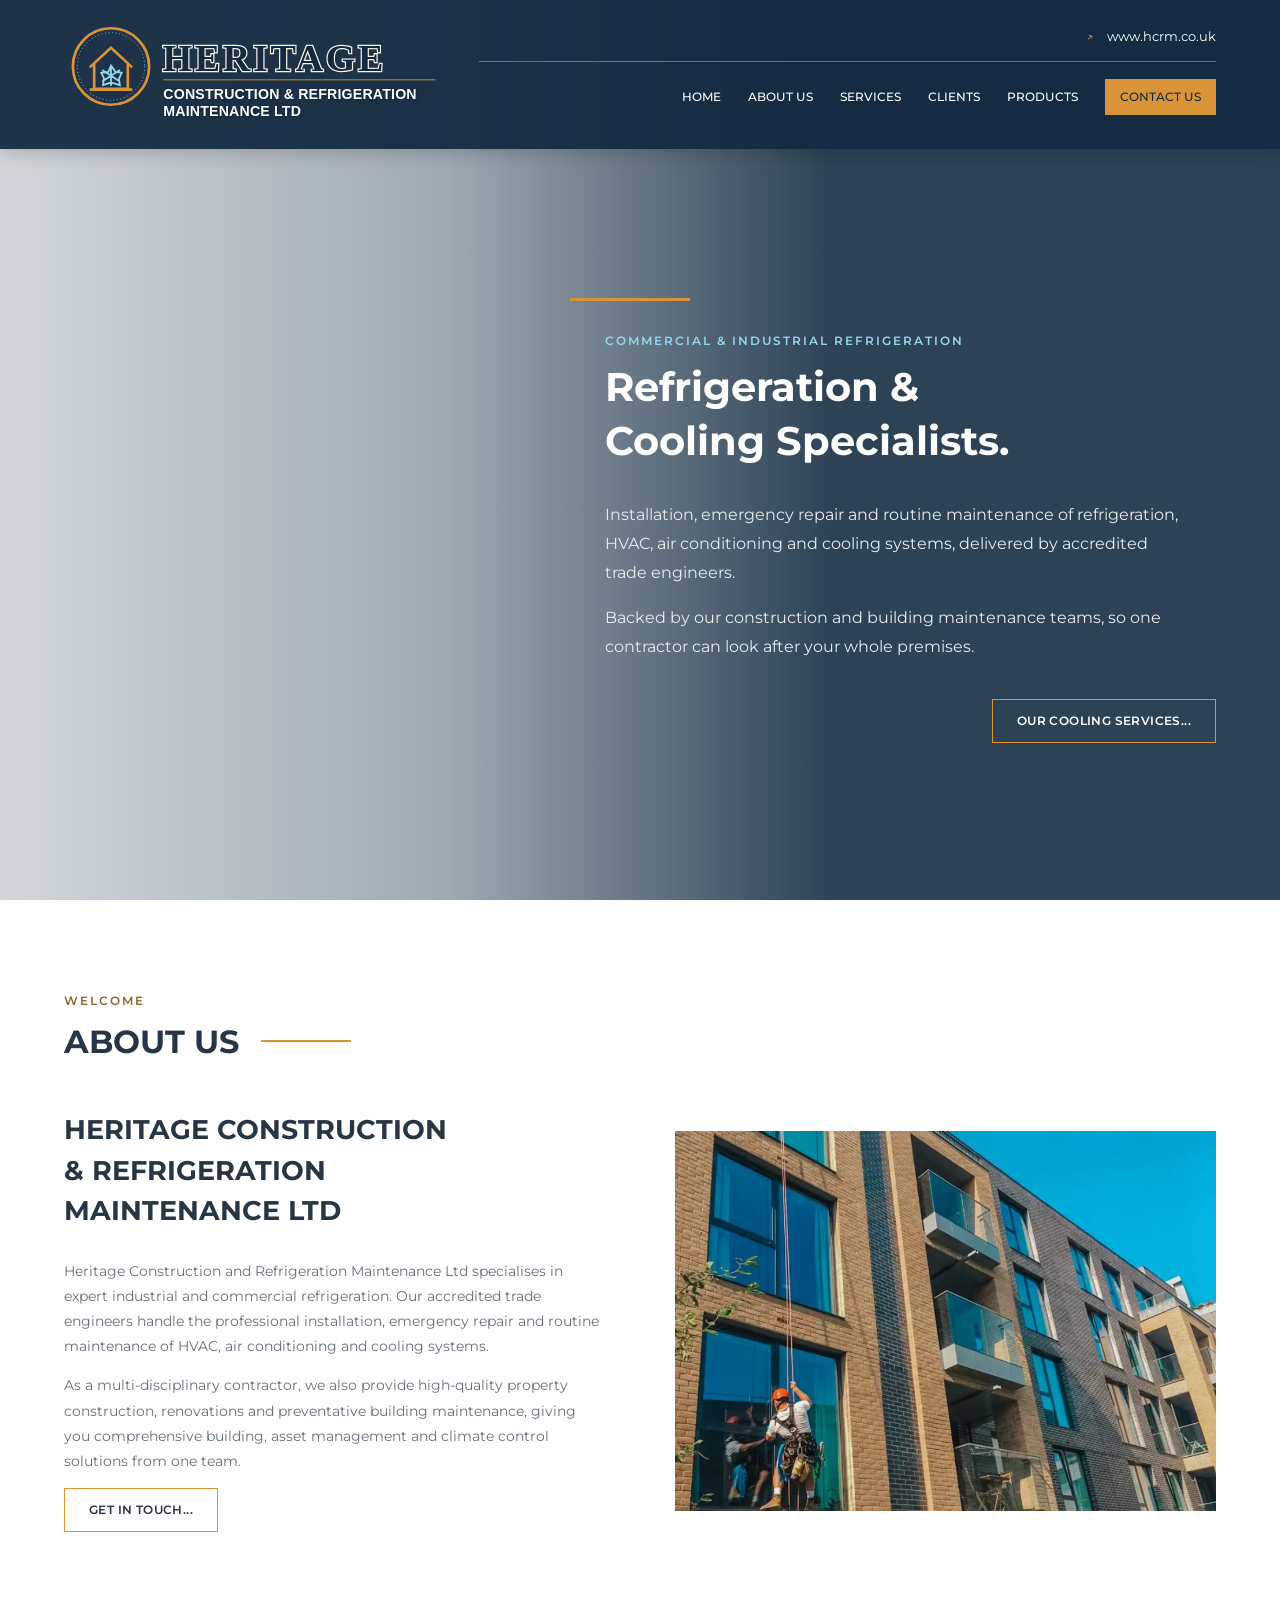
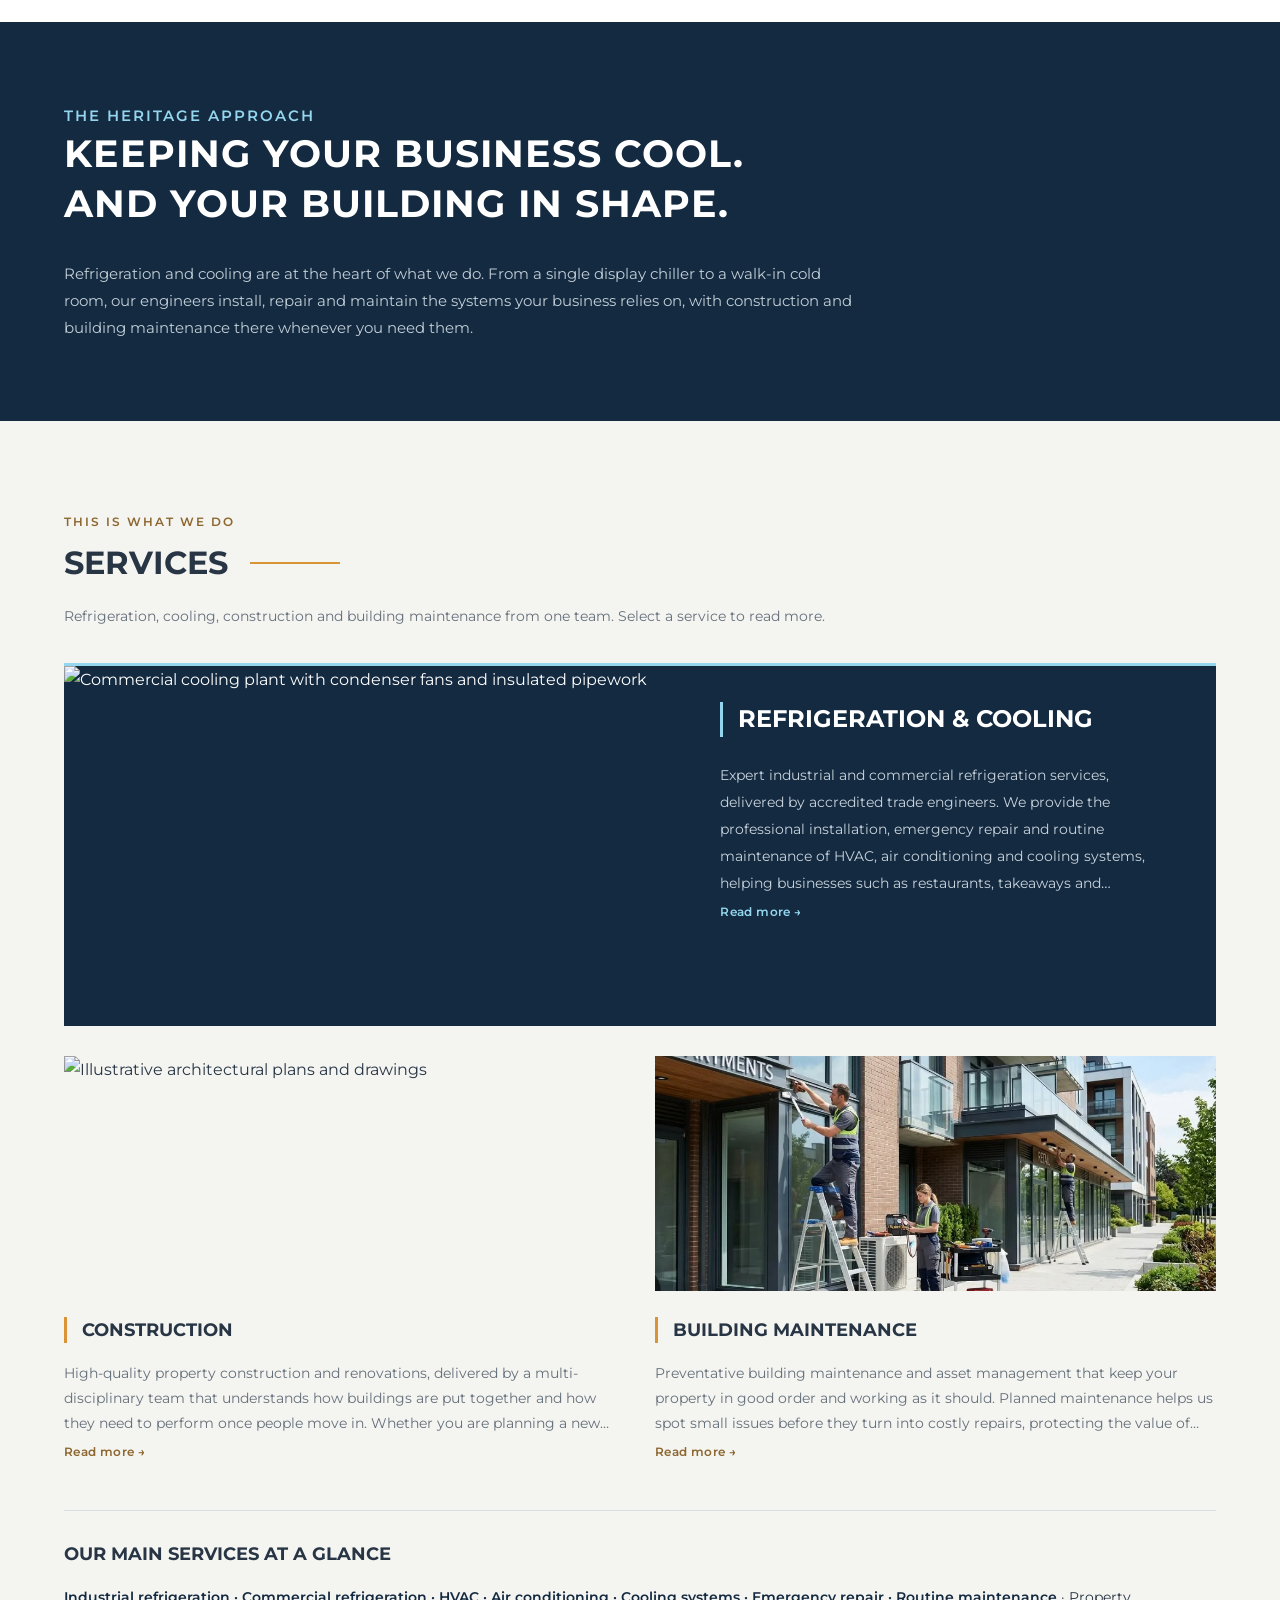
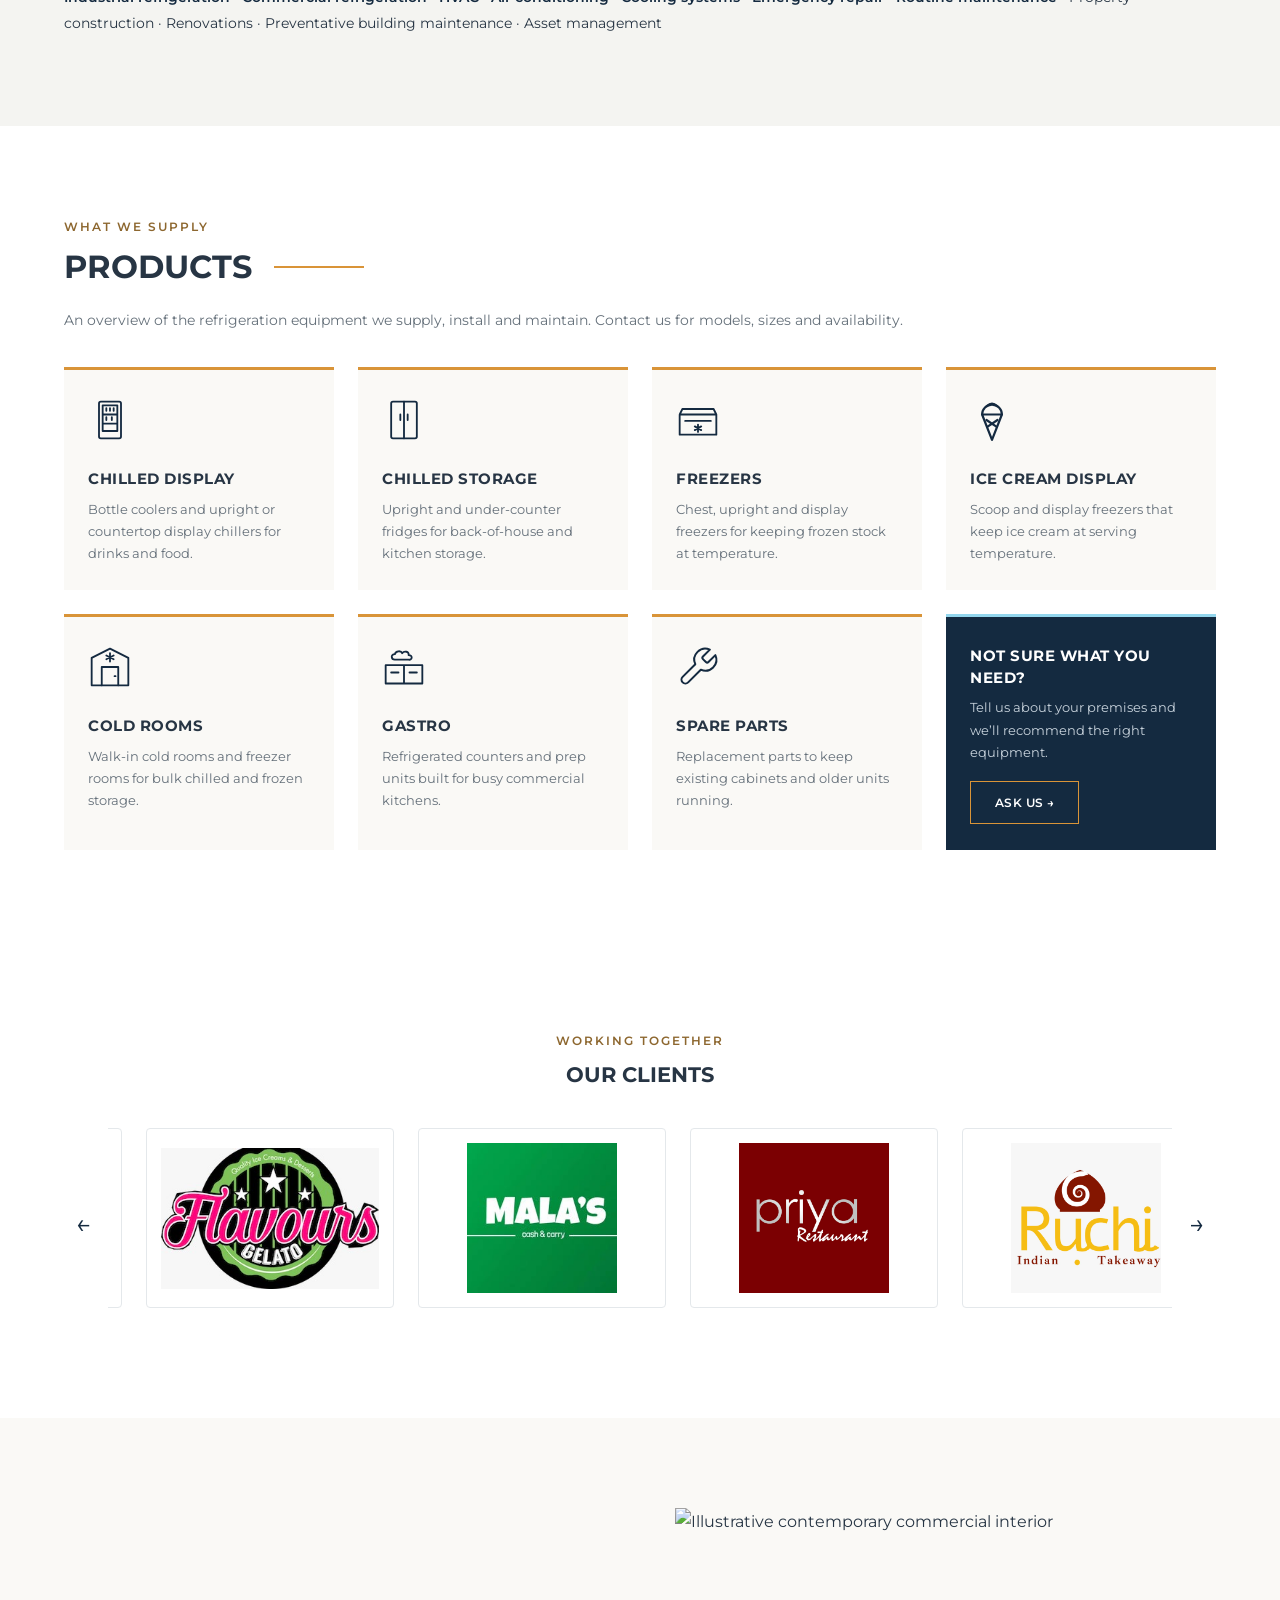
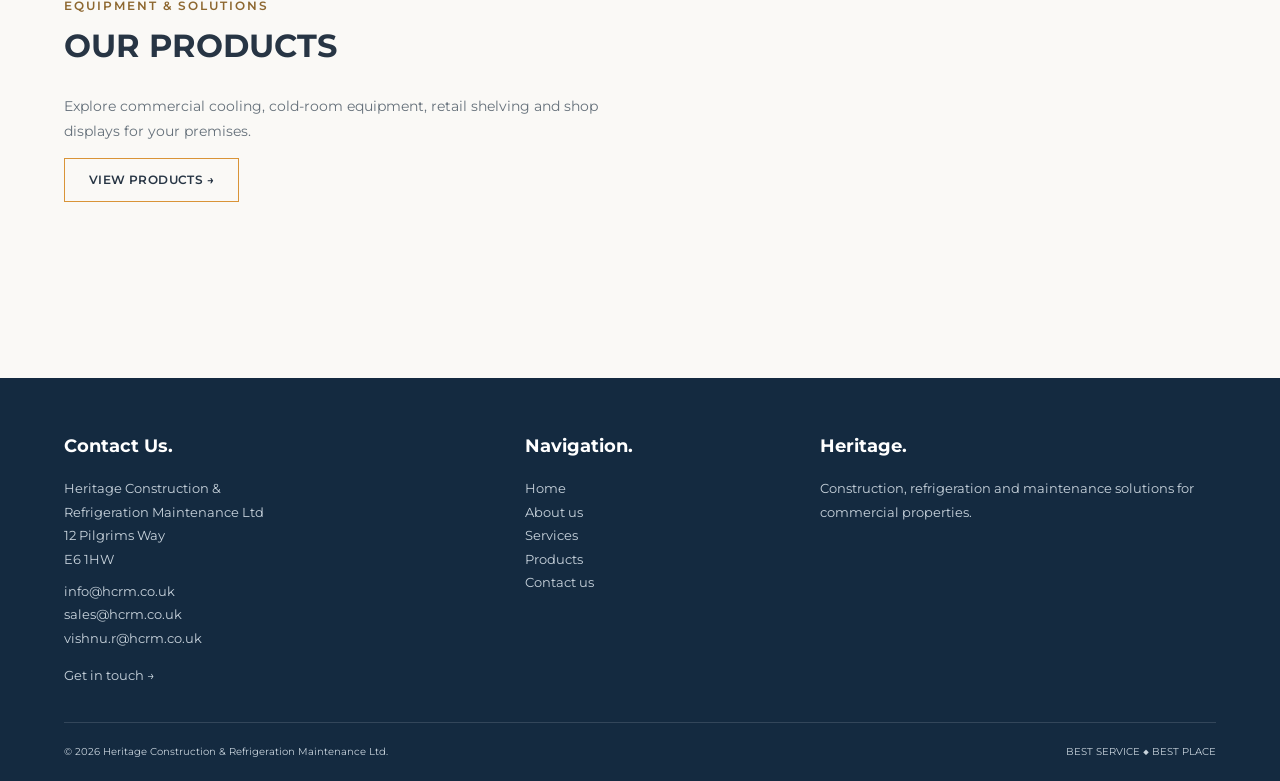
==== commit 42fa3bd5: "Merge team updates with products page" ====
--- a/index.html
+++ b/index.html
@@ -45,18 +45,21 @@
         <div class="wrap">
           <div class="hero-copy">
             <span class="rule"></span>
+            <p class="hero-tag">Commercial &amp; industrial refrigeration</p>
             <h1>
-              Construction,<br />Refrigeration &<br />Building Maintenance.
+              Refrigeration &amp;<br />Cooling Specialists.
             </h1>
             <p>
-              From the spaces we build to the systems that keep them working.
-              Discover Heritage Construction & Refrigeration Maintenance Ltd.
-            </p>
-            <p>
-              Explore our service areas and talk to us about your next
-              project.
-            </p>
-            <a class="button" href="#about">FIND OUT MORE...</a>
+              Installation, emergency repair and routine maintenance of
+              refrigeration, HVAC, air conditioning and cooling systems,
+              delivered by accredited trade engineers.
+            </p>
+            <p>
+              Backed by our construction and building maintenance teams, so one
+              contractor can look after your whole premises.
+
+            </p>
+            <a class="button" href="#services">OUR COOLING SERVICES...</a>
           </div>
         </div>
       </section>
@@ -70,11 +73,18 @@
                 HERITAGE CONSTRUCTION<br />& REFRIGERATION<br />MAINTENANCE LTD
               </h3>
               <p class="body-copy">
-  Heritage Construction and Refrigeration Maintenance Ltd is a multi-disciplinary contractor providing comprehensive building, asset management, and climate control solutions. The company specializes in high-quality property construction, renovations, and preventative building maintenance alongside expert industrial and commercial refrigeration services.
-</p>
-<p class="body-copy">
-  This includes the professional installation, emergency repair, and routine maintenance of HVAC, air conditioning, and cooling systems delivered by accredited trade engineers.
-</p>
+                Heritage Construction and Refrigeration Maintenance Ltd
+                specialises in expert industrial and commercial refrigeration.
+                Our accredited trade engineers handle the professional
+                installation, emergency repair and routine maintenance of HVAC,
+                air conditioning and cooling systems.
+              </p>
+              <p class="body-copy">
+                As a multi-disciplinary contractor, we also provide high-quality
+                property construction, renovations and preventative building
+                maintenance, giving you comprehensive building, asset management
+                and climate control solutions from one team.
+              </p>
               <a class="button" href="contact.html">GET IN TOUCH...</a>
             </div>
             <img
@@ -88,11 +98,13 @@
       <section class="values">
         <div class="wrap">
           <p class="eyebrow">The Heritage approach</p>
-          <h2>BUILT WITH CARE.<br />MAINTAINED WITH PURPOSE.</h2>
+          <h2>KEEPING YOUR BUSINESS COOL.<br />AND YOUR BUILDING IN SHAPE.</h2>
+
           <p>
-            A clear understanding of your project. Thoughtful planning.
-            Attention to the details that matter. This draft section sets the
-            tone for Heritage’s approach and will be refined with the team.
+            Refrigeration and cooling are at the heart of what we do. From a
+            single display chiller to a walk-in cold room, our engineers install,
+            repair and maintain the systems your business relies on, with
+            construction and building maintenance there whenever you need them.
           </p>
         </div>
       </section>
@@ -100,11 +112,40 @@
         <div class="wrap">
           <p class="eyebrow">This is what we do</p>
           <div class="heading"><h2>SERVICES</h2></div>
-          <p class="note">
-            Proposed service categories — scope and descriptions to be
-            confirmed.
+          <p class="intro">
+            Refrigeration, cooling, construction and building maintenance from
+            one team. Select a service to read more.
           </p>
-          <div class="grid">
+          <div class="grid service-grid">
+            <article class="service featured">
+              <img
+                src="https://images.unsplash.com/photo-1698479603408-1a66a6d9e80f?auto=format&fit=crop&w=1200&q=80"
+                alt="Commercial cooling plant with condenser fans and insulated pipework"
+                loading="lazy"
+              />
+              <div class="service-body">
+              <h3>REFRIGERATION &amp; COOLING</h3>
+              <div class="service-text" id="service-refrigeration">
+                <p>
+                  Expert industrial and commercial refrigeration services, delivered by accredited trade engineers.
+                </p>
+                <p>
+                  We provide the professional installation, emergency repair and routine maintenance of HVAC, air conditioning and cooling systems, helping businesses such as restaurants, takeaways and supermarkets keep stock, kitchens and customers at the right temperature.
+                </p>
+                <p>
+                  When a system fails, we know how much is at stake, so our engineers focus on getting you back up and running. Regular servicing in between helps prevent breakdowns and keeps equipment running efficiently.
+                </p>
+              </div>
+              <button
+                type="button"
+                class="more"
+                aria-expanded="false"
+                aria-controls="service-refrigeration"
+              >
+                Read more →
+              </button>
+              </div>
+            </article>
             <article class="service">
               <img
                 src="https://images.unsplash.com/photo-1503387762-592deb58ef4e?auto=format&fit=crop&w=1000&q=80"
@@ -112,24 +153,25 @@
                 loading="lazy"
               />
               <h3>CONSTRUCTION</h3>
-              <p>
-                Space for Heritage’s construction offering, from planned
-                building works to refurbishment. Exact capabilities and project
-                types will be added here.
-              </p>
-            </article>
-            <article class="service">
-              <img
-                src="https://images.unsplash.com/photo-1486406146926-c627a92ad1ab?auto=format&fit=crop&w=1000&q=80"
-                alt="Illustrative commercial building exterior"
-                loading="lazy"
-              />
-              <h3>REFRIGERATION</h3>
-              <p>
-                Space for refrigeration services, including the systems,
-                settings and support offered by the team. Final service details
-                are coming soon.
-              </p>
+              <div class="service-text" id="service-construction">
+                <p>
+                  High-quality property construction and renovations, delivered by a multi-disciplinary team that understands how buildings are put together and how they need to perform once people move in.
+                </p>
+                <p>
+                  Whether you are planning a new building or bringing an existing property up to date, we take care of the work from the early planning stage through to handover, with the same attention to detail at every step.
+                </p>
+                <p>
+                  Because we also maintain buildings and the systems inside them, we build with long-term upkeep in mind, so your property is easier and more cost-effective to look after for years to come.
+                </p>
+              </div>
+              <button
+                type="button"
+                class="more"
+                aria-expanded="false"
+                aria-controls="service-construction"
+              >
+                Read more →
+              </button>
             </article>
             <article class="service">
               <img
@@ -138,19 +180,89 @@
                 loading="lazy"
               />
               <h3>BUILDING MAINTENANCE</h3>
-              <p>
-                Space for the company’s maintenance offering and how customers
-                can arrange support for their properties and premises.
-              </p>
+              <div class="service-text" id="service-maintenance">
+                <p>
+                  Preventative building maintenance and asset management that keep your property in good order and working as it should.
+                </p>
+                <p>
+                  Planned maintenance helps us spot small issues before they turn into costly repairs, protecting the value of your building and reducing unexpected disruption to the people who use it.
+                </p>
+                <p>
+                  And because the same team looks after the building fabric and its climate control systems, you have one point of contact for the whole property instead of juggling several contractors.
+                </p>
+              </div>
+              <button
+                type="button"
+                class="more"
+                aria-expanded="false"
+                aria-controls="service-maintenance"
+              >
+                Read more →
+              </button>
             </article>
           </div>
           <div class="at-glance">
             <h3>OUR MAIN SERVICES AT A GLANCE</h3>
-            <p>Construction · Refrigeration · Maintenance</p>
-            <p class="note">
-              Detailed service list to be supplied by Heritage.
-            </p>
-          </div>
+            <p>
+              <strong>Industrial refrigeration · Commercial refrigeration ·
+              HVAC · Air conditioning · Cooling systems · Emergency repair ·
+              Routine maintenance</strong> · Property construction ·
+              Renovations · Preventative building maintenance · Asset
+              management
+            </p>
+          </div>
+        </div>
+      </section>
+      <section class="section products" id="products">
+        <div class="wrap">
+          <p class="eyebrow">What we supply</p>
+          <div class="heading"><h2>PRODUCTS</h2></div>
+          <p class="intro">
+            An overview of the refrigeration equipment we supply, install and
+            maintain. Contact us for models, sizes and availability.
+          </p>
+          <ul class="product-grid">
+            <li class="product">
+              <svg viewBox="0 0 48 48" fill="none" stroke="currentColor" stroke-width="2" stroke-linecap="round" stroke-linejoin="round" aria-hidden="true"><rect x="12" y="4" width="24" height="40" rx="2"/><path d="M16 8h16v28H16zM16 18h16M16 28h16M20 14v-3M24 14v-3M28 14v-3M20 24v-3M26 24v-3"/></svg>
+              <h3>CHILLED DISPLAY</h3>
+              <p>Bottle coolers and upright or countertop display chillers for drinks and food.</p>
+            </li>
+            <li class="product">
+              <svg viewBox="0 0 48 48" fill="none" stroke="currentColor" stroke-width="2" stroke-linecap="round" stroke-linejoin="round" aria-hidden="true"><rect x="10" y="4" width="28" height="40" rx="2"/><path d="M24 4v40M20 18v6M28 18v6"/></svg>
+              <h3>CHILLED STORAGE</h3>
+              <p>Upright and under-counter fridges for back-of-house and kitchen storage.</p>
+            </li>
+            <li class="product">
+              <svg viewBox="0 0 48 48" fill="none" stroke="currentColor" stroke-width="2" stroke-linecap="round" stroke-linejoin="round" aria-hidden="true"><path d="M4 18h40v22H4zM4 18l3-6h34l3 6M10 25h28"/><path d="M24 29v8M20.5 31l7 4M27.5 31l-7 4"/></svg>
+              <h3>FREEZERS</h3>
+              <p>Chest, upright and display freezers for keeping frozen stock at temperature.</p>
+            </li>
+            <li class="product">
+              <svg viewBox="8 6 32 40" fill="none" stroke="currentColor" stroke-width="2" stroke-linecap="round" stroke-linejoin="round" aria-hidden="true"><path d="M15 21h18L24 44z"/><path d="M15 21a9 9 0 0 1 18 0M19 26l9 6M29 26l-9 6"/><path d="M20 13a5 5 0 0 1 8 0"/></svg>
+              <h3>ICE CREAM DISPLAY</h3>
+              <p>Scoop and display freezers that keep ice cream at serving temperature.</p>
+            </li>
+            <li class="product">
+              <svg viewBox="0 0 48 48" fill="none" stroke="currentColor" stroke-width="2" stroke-linecap="round" stroke-linejoin="round" aria-hidden="true"><path d="M4 44V14L24 4l20 10v30z"/><path d="M15 44V24h18v20M30 34h-1"/><path d="M24 9v9M20 11.5l8 4M28 11.5l-8 4"/></svg>
+              <h3>COLD ROOMS</h3>
+              <p>Walk-in cold rooms and freezer rooms for bulk chilled and frozen storage.</p>
+            </li>
+            <li class="product">
+              <svg viewBox="0 0 48 48" fill="none" stroke="currentColor" stroke-width="2" stroke-linecap="round" stroke-linejoin="round" aria-hidden="true"><path d="M4 22h40v20H4zM24 22v20M10 30h8M30 30h8"/><path d="M14 16c-4 0-5-6 0-6 1-4 7-4 8-1 2-3 8-2 7 2 5 0 4 6 0 5z"/></svg>
+              <h3>GASTRO</h3>
+              <p>Refrigerated counters and prep units built for busy commercial kitchens.</p>
+            </li>
+            <li class="product">
+              <svg viewBox="0 0 24 24" fill="none" stroke="currentColor" stroke-width="1.1" stroke-linecap="round" stroke-linejoin="round" aria-hidden="true"><path d="M14.7 6.3a1 1 0 0 0 0 1.4l1.6 1.6a1 1 0 0 0 1.4 0l3.77-3.77a6 6 0 0 1-7.94 7.94l-6.91 6.91a2.12 2.12 0 0 1-3-3l6.91-6.91a6 6 0 0 1 7.94-7.94l-3.76 3.76z"/></svg>
+              <h3>SPARE PARTS</h3>
+              <p>Replacement parts to keep existing cabinets and older units running.</p>
+            </li>
+            <li class="product product-cta">
+              <h3>NOT SURE WHAT YOU NEED?</h3>
+              <p>Tell us about your premises and we’ll recommend the right equipment.</p>
+              <a class="button" href="contact.html">ASK US →</a>
+            </li>
+          </ul>
         </div>
       </section>
       <section class="section clients" id="clients">
@@ -198,13 +310,6 @@
         </div>
       </section>
     </main>
-    <section class="location">
-      <div class="wrap">
-        <p>VISIT HERITAGE</p>
-        <h2>12 Pilgrims Way · E6 1HW</h2>
-        <p>CONSTRUCTION & REFRIGERATION MAINTENANCE</p>
-      </div>
-    </section>
     <footer class="footer">
       <div class="wrap">
         <div class="footer-grid">
@@ -214,6 +319,7 @@
               Heritage Construction &<br />Refrigeration Maintenance Ltd<br />12
               Pilgrims Way<br />E6 1HW
             </p>
+            <div class="footer-mail"><a href="mailto:info@hcrm.co.uk">info@hcrm.co.uk</a><a href="mailto:sales@hcrm.co.uk">sales@hcrm.co.uk</a><a href="mailto:vishnu.r@hcrm.co.uk">vishnu.r@hcrm.co.uk</a></div>
             <a href="contact.html">Get in touch →</a>
           </div>
           <div>
--- a/style.css
+++ b/style.css
@@ -1,11 +1,11 @@
 @import url('https://fonts.googleapis.com/css2?family=Montserrat:wght@400;500;600;700&display=swap');
-:root{--navy:#142a40;--gold:#d99438;--ice:#93d6ed;--ink:#273544;--paper:#faf9f6}*{box-sizing:border-box}html{scroll-behavior:smooth;scroll-padding-top:25px}body{margin:0;font-family:Montserrat,Arial,sans-serif;color:var(--ink);line-height:1.8}a{color:inherit;text-decoration:none}button,input,textarea,select{font:inherit}img{max-width:100%;display:block}button,a,input,textarea,select{outline-offset:5px}h1,h2,h3,p{margin-top:0}h1{font-size:clamp(31px,3.1vw,48px);line-height:1.35;font-weight:700}h2{font-size:32px;line-height:1.3}h3{font-size:18px;line-height:1.45}.wrap{width:min(1160px,90%);margin:auto}.draft{background:var(--navy);color:#d5e3ed;text-align:center;font-size:11px;padding:7px 15px;letter-spacing:.5px}.header{position:absolute;z-index:10;top:35px;left:0;width:100%;color:white}.header-inner{display:flex;align-items:start;justify-content:space-between;gap:25px;padding:22px 0}.brand{width:330px;flex-shrink:0}.header-right{text-align:right;flex:1}.web{font-size:13px;border-bottom:1px solid #ffffff55;padding:3px 0 13px;display:block}.web span{color:var(--gold);margin-right:10px}.nav{display:flex;justify-content:flex-end;align-items:center;gap:27px;margin-top:17px;font-size:12px;font-weight:500;white-space:nowrap}.nav a:hover{color:var(--ice)}.nav .contact-link{background:var(--gold);padding:7px 15px;color:#142a40}.menu{display:none}.hero{min-height:740px;display:flex;align-items:center;color:white;background:linear-gradient(90deg,#10283e12,#10283e55 35%,#10283edb 65%),url('https://images.unsplash.com/photo-1504307651254-35680f356dfd?auto=format&fit=crop&w=2200&q=85') center/cover}.hero-copy{width:53%;margin-left:auto;padding:165px 0 90px}.rule{display:block;width:120px;height:3px;background:var(--gold);margin:0 0 25px -35px}.hero p{font-size:16px;max-width:580px;color:#e7ecf0}.button{display:inline-block;padding:10px 24px;border:1px solid var(--gold);font-size:12px;font-weight:600;letter-spacing:.4px;cursor:pointer;background:transparent;color:inherit;transition:.2s}.button:hover{background:var(--gold);color:var(--navy)}.hero .button{float:right;margin-top:22px}.section{padding:90px 0}.eyebrow{text-transform:uppercase;color:#8d672f;font-size:12px;font-weight:600;letter-spacing:2px;margin-bottom:9px}.heading{display:flex;align-items:center;gap:22px;margin-bottom:48px}.heading h2{margin:0}.heading:after{content:'';height:2px;width:90px;background:var(--gold)}.two{display:grid;grid-template-columns:1fr 1fr;gap:70px;align-items:center}.two img{width:100%;height:380px;object-fit:cover}.body-copy{font-size:14px;color:#65707a}.about-title{font-size:27px;line-height:1.5}.values{padding:80px 0;background:var(--navy);color:white}.values .eyebrow{color:var(--ice)}.values h2{font-size:clamp(25px,3vw,42px);letter-spacing:1px}.values p{max-width:800px;color:#c1ced7;font-size:15px;margin-bottom:0}.services{background:var(--paper)}.grid{display:grid;grid-template-columns:repeat(3,1fr);gap:30px}.service img{height:235px;width:100%;object-fit:cover;margin-bottom:26px}.service p{font-size:14px;color:#65707a}.service h3{border-left:3px solid var(--gold);padding-left:15px}.at-glance{border-top:1px solid #d7dce0;margin-top:45px;padding-top:30px}.at-glance p{font-size:14px;margin-bottom:0}.clients{text-align:center}.clients h2{font-size:21px}.client-slots{display:grid;grid-template-columns:repeat(4,1fr);gap:30px;margin-top:35px}.client-slots div{padding:30px 10px;border:1px dashed #c4cbd1;color:#7c8790;font-size:12px}.note{font-size:12px;color:#7a858e}.location{background:#e8f1f5;padding:55px 0;text-align:center}.location h2{font-size:28px;margin-bottom:8px}.location p{margin:0;font-size:12px;letter-spacing:2px}.footer{background:var(--navy);color:#c8d3dc;padding:55px 0 20px}.footer-grid{display:grid;grid-template-columns:1.2fr .7fr 1.2fr;gap:65px;font-size:13px}.footer h3{color:#fff}.footer a{display:block}.footer a:hover{color:var(--gold)}.copyright{border-top:1px solid #ffffff22;padding-top:20px;margin-top:35px;font-size:10px;display:flex;justify-content:space-between;gap:20px}.page-head{background:linear-gradient(100deg,#142a40,#254660);padding:195px 0 65px;color:white}.page-head h1{margin-bottom:12px}.page-head p{max-width:650px;color:#ccd8e0}.filters{display:flex;gap:10px;flex-wrap:wrap;margin-bottom:35px}.filter{border:1px solid #ccd4db;background:white;padding:8px 17px;cursor:pointer;font-size:12px}.filter.active{background:var(--navy);color:white;border-color:var(--navy)}.project{border-bottom:2px solid var(--gold);padding-bottom:20px}.project img{width:100%;height:250px;object-fit:cover}.project small{display:block;color:#8d672f;margin:20px 0 5px;font-size:10px;letter-spacing:1px;text-transform:uppercase}.project h3{margin-bottom:10px}.project p{font-size:13px;color:#65707a}.project[hidden]{display:none}.contact-grid{display:grid;grid-template-columns:1fr 1.3fr;gap:80px}.contact-grid h3{margin-top:28px}.form{background:var(--paper);padding:35px}.form label{display:block;font-size:12px;font-weight:600;margin-bottom:17px}.form input,.form textarea,.form select{display:block;width:100%;padding:11px;border:1px solid #c7cfd4;background:white;margin-top:7px;border-radius:0}.form textarea{resize:vertical;min-height:125px}.form .button{background:var(--navy);color:white}.form-status{font-size:13px;margin:15px 0 0;color:#315e47}.skip{position:absolute;top:-100px;background:white;color:black;padding:10px;z-index:100}.skip:focus{top:0} @media(max-width:1000px){.brand{width:260px}.nav{gap:15px;font-size:10px}.hero-copy{width:56%}.two{gap:35px}.footer-grid{gap:30px}}@media(max-width:720px){.draft{font-size:9px}.header{top:34px}.header-inner{align-items:center;padding-top:12px}.brand{width:235px}.web{display:none}.menu{display:block;background:none;border:1px solid #ffffff66;color:white;padding:7px 12px;font-size:12px}.nav{display:none;position:absolute;left:5%;right:5%;top:90px;background:var(--navy);padding:24px;box-shadow:0 10px 30px #0004;flex-direction:column;align-items:stretch;text-align:left;font-size:13px}.nav.open{display:flex}.hero{min-height:710px;background-position:38% center;background-image:linear-gradient(#142a4077,#142a40e8),url('https://images.unsplash.com/photo-1504307651254-35680f356dfd?auto=format&fit=crop&w=1100&q=85')}.hero-copy{width:100%;padding:155px 0 65px}.hero p{font-size:14px}.rule{margin-left:0}.hero .button{float:none}.section{padding:60px 0}.two,.grid,.contact-grid,.footer-grid{grid-template-columns:1fr;gap:35px}.two img{height:300px}.heading{margin-bottom:30px}.client-slots{grid-template-columns:1fr 1fr;gap:15px}.values{padding:55px 0}.values h2{font-size:28px}.page-head{padding-top:155px}.contact-grid{gap:25px}.form{padding:25px}.copyright{display:block}.service img{height:260px}}@media(prefers-reduced-motion:reduce){html{scroll-behavior:auto}*{transition:none!important}}
+:root{--navy:#142a40;--gold:#d99438;--ice:#93d6ed;--ink:#273544;--paper:#faf9f6}*{box-sizing:border-box}html{scroll-behavior:smooth;scroll-padding-top:25px}body{margin:0;font-family:Montserrat,Arial,sans-serif;color:var(--ink);line-height:1.8}a{color:inherit;text-decoration:none}button,input,textarea,select{font:inherit}img{max-width:100%;display:block}button,a,input,textarea,select{outline-offset:5px}h1,h2,h3,p{margin-top:0}h1{font-size:clamp(31px,3.1vw,48px);line-height:1.35;font-weight:700}h2{font-size:32px;line-height:1.3}h3{font-size:18px;line-height:1.45}.wrap{width:min(1160px,90%);margin:auto}.header{position:absolute;z-index:10;top:35px;left:0;width:100%;color:white}.header-inner{display:flex;align-items:start;justify-content:space-between;gap:25px;padding:22px 0}.brand{width:330px;flex-shrink:0}.header-right{text-align:right;flex:1}.web{font-size:13px;border-bottom:1px solid #ffffff55;padding:3px 0 13px;display:block}.web span{color:var(--gold);margin-right:10px}.nav{display:flex;justify-content:flex-end;align-items:center;gap:27px;margin-top:17px;font-size:12px;font-weight:500;white-space:nowrap}.nav a:hover{color:var(--ice)}.nav .contact-link{background:var(--gold);padding:7px 15px;color:#142a40}.menu{display:none}.hero{min-height:740px;display:flex;align-items:center;color:white;background:linear-gradient(90deg,#10283e12,#10283e55 35%,#10283edb 65%),url('https://images.unsplash.com/photo-1504307651254-35680f356dfd?auto=format&fit=crop&w=2200&q=85') center/cover}.hero-copy{width:53%;margin-left:auto;padding:165px 0 90px}.rule{display:block;width:120px;height:3px;background:var(--gold);margin:0 0 25px -35px}.hero p{font-size:16px;max-width:580px;color:#e7ecf0}.button{display:inline-block;padding:10px 24px;border:1px solid var(--gold);font-size:12px;font-weight:600;letter-spacing:.4px;cursor:pointer;background:transparent;color:inherit;transition:.2s}.button:hover{background:var(--gold);color:var(--navy)}.hero .button{float:right;margin-top:22px}.section{padding:90px 0}.eyebrow{text-transform:uppercase;color:#8d672f;font-size:12px;font-weight:600;letter-spacing:2px;margin-bottom:9px}.heading{display:flex;align-items:center;gap:22px;margin-bottom:48px}.heading h2{margin:0}.heading:after{content:'';height:2px;width:90px;background:var(--gold)}.two{display:grid;grid-template-columns:1fr 1fr;gap:70px;align-items:center}.two img{width:100%;height:380px;object-fit:cover}.body-copy{font-size:14px;color:#65707a}.about-title{font-size:27px;line-height:1.5}.values{padding:80px 0;background:var(--navy);color:white}.values .eyebrow{color:var(--ice)}.values h2{font-size:clamp(25px,3vw,42px);letter-spacing:1px}.values p{max-width:800px;color:#c1ced7;font-size:15px;margin-bottom:0}.services{background:var(--paper)}.grid{display:grid;grid-template-columns:repeat(3,1fr);gap:30px}.service img{height:235px;width:100%;object-fit:cover;margin-bottom:26px}.service p{font-size:14px;color:#65707a}.service h3{border-left:3px solid var(--gold);padding-left:15px}.at-glance{border-top:1px solid #d7dce0;margin-top:45px;padding-top:30px}.at-glance p{font-size:14px;margin-bottom:0}.clients{text-align:center}.clients h2{font-size:21px}.client-slots{display:grid;grid-template-columns:repeat(4,1fr);gap:30px;margin-top:35px}.client-slots div{padding:30px 10px;border:1px dashed #c4cbd1;color:#7c8790;font-size:12px}.note{font-size:12px;color:#7a858e}.location{background:#e8f1f5;padding:55px 0;text-align:center}.location h2{font-size:28px;margin-bottom:8px}.location p{margin:0;font-size:12px;letter-spacing:2px}.footer{background:var(--navy);color:#c8d3dc;padding:55px 0 20px}.footer-grid{display:grid;grid-template-columns:1.2fr .7fr 1.2fr;gap:65px;font-size:13px}.footer h3{color:#fff}.footer a{display:block}.footer a:hover{color:var(--gold)}.copyright{border-top:1px solid #ffffff22;padding-top:20px;margin-top:35px;font-size:10px;display:flex;justify-content:space-between;gap:20px}.page-head{background:linear-gradient(100deg,#142a40,#254660);padding:195px 0 65px;color:white}.page-head h1{margin-bottom:12px}.page-head p{max-width:650px;color:#ccd8e0}.filters{display:flex;gap:10px;flex-wrap:wrap;margin-bottom:35px}.filter{border:1px solid #ccd4db;background:white;padding:8px 17px;cursor:pointer;font-size:12px}.filter.active{background:var(--navy);color:white;border-color:var(--navy)}.project{border-bottom:2px solid var(--gold);padding-bottom:20px}.project img{width:100%;height:250px;object-fit:cover}.project small{display:block;color:#8d672f;margin:20px 0 5px;font-size:10px;letter-spacing:1px;text-transform:uppercase}.project h3{margin-bottom:10px}.project p{font-size:13px;color:#65707a}.project[hidden]{display:none}.contact-grid{display:grid;grid-template-columns:1fr 1.3fr;gap:80px}.contact-grid h3{margin-top:28px}.form{background:var(--paper);padding:35px}.form label{display:block;font-size:12px;font-weight:600;margin-bottom:17px}.form input,.form textarea,.form select{display:block;width:100%;padding:11px;border:1px solid #c7cfd4;background:white;margin-top:7px;border-radius:0}.form textarea{resize:vertical;min-height:125px}.form .button{background:var(--navy);color:white}.form-status{font-size:13px;margin:15px 0 0;color:#315e47}.skip{position:absolute;top:-100px;background:white;color:black;padding:10px;z-index:100}.skip:focus{top:0} @media(max-width:1000px){.brand{width:260px}.nav{gap:15px;font-size:10px}.hero-copy{width:56%}.two{gap:35px}.footer-grid{gap:30px}}@media(max-width:720px){.header{top:34px}.header-inner{align-items:center;padding-top:12px}.brand{width:235px}.web{display:none}.menu{display:block;background:none;border:1px solid #ffffff66;color:white;padding:7px 12px;font-size:12px}.nav{display:none;position:absolute;left:5%;right:5%;top:90px;background:var(--navy);padding:24px;box-shadow:0 10px 30px #0004;flex-direction:column;align-items:stretch;text-align:left;font-size:13px}.nav.open{display:flex}.hero{min-height:710px;background-position:38% center;background-image:linear-gradient(#142a4077,#142a40e8),url('https://images.unsplash.com/photo-1504307651254-35680f356dfd?auto=format&fit=crop&w=1100&q=85')}.hero-copy{width:100%;padding:155px 0 65px}.hero p{font-size:14px}.rule{margin-left:0}.hero .button{float:none}.section{padding:60px 0}.two,.grid,.contact-grid,.footer-grid{grid-template-columns:1fr;gap:35px}.two img{height:300px}.heading{margin-bottom:30px}.client-slots{grid-template-columns:1fr 1fr;gap:15px}.values{padding:55px 0}.values h2{font-size:28px}.page-head{padding-top:155px}.contact-grid{gap:25px}.form{padding:25px}.copyright{display:block}.service img{height:260px}}@media(prefers-reduced-motion:reduce){html{scroll-behavior:auto}*{transition:none!important}}
 
 /* Keep navigation visible while preserving the transparent hero header. */
 html{scroll-padding-top:155px}
-.header{position:fixed;top:var(--header-offset,35px);background:transparent;transition:background-color .25s ease,box-shadow .25s ease;}
+.header{position:fixed;top:0;background:rgba(20,42,64,.94);box-shadow:0 3px 18px #0003;transition:background-color .25s ease,box-shadow .25s ease;}
 .header.scrolled{background:rgba(20,42,64,.93);box-shadow:0 3px 18px #0002;backdrop-filter:blur(8px)}
-@media(max-width:720px){html{scroll-padding-top:110px}.header{top:var(--header-offset,34px)}}
+@media(max-width:720px){html{scroll-padding-top:110px}.header{top:0}}
 
 /* Fixed scenery lets the following sections pass over it, as in the reference. */
 .hero{background-attachment:fixed;background-position:center top}
@@ -44,7 +44,7 @@
 .contact-page .page-head .eyebrow{color:var(--ice)}
 
 /* A lighter translucent header lets the page remain visible underneath. */
-.header.scrolled,.contact-page .header.scrolled{background:rgba(20,42,64,.58);backdrop-filter:none;box-shadow:0 2px 12px #0001}
+.header.scrolled,.contact-page .header.scrolled{background:rgba(20,42,64,.94);backdrop-filter:none;-webkit-backdrop-filter:none;box-shadow:0 3px 18px #0003}
 
 /* Client logos keep their original proportions and colours. */
 .client-track{display:flex;gap:24px;overflow-x:auto;scroll-snap-type:x mandatory;list-style:none;padding:12px 0 20px;margin:28px 0 0;scrollbar-width:thin;scrollbar-color:#d99438 #edf0f2}
@@ -96,3 +96,56 @@
 .product-list{align-items:stretch}.product-list .product-card{padding:0;overflow:hidden}.product-card>img{display:block;width:100%;height:260px;object-fit:contain;background:#fff}.product-card:nth-child(2)>img{object-fit:cover}.product-card-copy{padding:24px}.product-card-copy small{display:block;margin-top:16px;color:#77838b;font-size:11px}.product-card-copy p{line-height:1.6}
 
 .product-list .product-card{background:#fff;border-left:3px solid var(--gold)}
+
+/* Service descriptions: three lines with an ellipsis, expanded on click. */
+.services .intro{font-size:14px;color:#65707a;margin:-28px 0 34px}
+.service-text{font-size:14px;color:#65707a;display:-webkit-box;-webkit-box-orient:vertical;-webkit-line-clamp:3;line-clamp:3;overflow:hidden;cursor:pointer}
+.service-text p{margin-bottom:10px}
+.service:not(.open) .service-text p{display:inline;margin:0}
+.service.open .service-text{display:block;cursor:auto}
+.service .more{background:none;border:0;padding:0;color:#8d672f;font-size:12px;font-weight:600;letter-spacing:.4px;cursor:pointer}
+.service .more:hover{color:var(--navy)}
+
+/* Product categories: an overview grid below the services. */
+.products{background:#fff}
+.products .intro{font-size:14px;color:#65707a;margin:-28px 0 34px}
+.product-grid{list-style:none;margin:0;padding:0;display:grid;grid-template-columns:repeat(4,1fr);gap:24px}
+.product{background:var(--paper);border-top:3px solid var(--gold);padding:28px 24px 26px}
+.product svg{width:44px;height:44px;color:var(--navy);margin-bottom:16px}
+.product h3{font-size:15px;letter-spacing:.5px;margin-bottom:8px}
+.product p{font-size:13px;line-height:1.7;color:#65707a;margin:0}
+.product-cta{background:var(--navy);color:#fff;border-top-color:var(--ice);display:flex;flex-direction:column;justify-content:center}
+.product-cta p{color:#c8d3dc;margin-bottom:18px}
+.product-cta .button{align-self:flex-start}
+@media(max-width:1000px){.product-grid{grid-template-columns:repeat(2,1fr)}}
+@media(max-width:480px){.product-grid{gap:12px}.product{padding:20px 16px}.product h3{font-size:13px}.product p{font-size:12px}.product svg{width:36px;height:36px;margin-bottom:12px}}
+
+/* Refrigeration and cooling lead: hero photo, featured service card. */
+.hero{background-image:linear-gradient(90deg,#10283e30,#10283e66 35%,#10283ee0 65%),url('https://images.unsplash.com/photo-1698479603408-1a66a6d9e80f?auto=format&fit=crop&w=2200&q=85')}
+.hero-tag{display:inline-block;color:var(--ice)!important;font-size:12px!important;font-weight:600;letter-spacing:2px;text-transform:uppercase;margin-bottom:10px}
+.service-grid{grid-template-columns:repeat(2,1fr)}
+.service.featured{grid-column:1/-1;display:grid;grid-template-columns:1.15fr 1fr;background:var(--navy);color:#fff;border-top:3px solid var(--ice)}
+.service.featured img{contain:size;height:100%;min-height:360px;margin:0}
+.service-body{padding:36px 40px 34px}
+.service.featured h3{font-size:24px;border-left-color:var(--ice)}
+.service.featured .service-text{color:#c8d3dc;font-size:15px;-webkit-line-clamp:5;line-clamp:5}
+.service.featured .service-text p{color:#c8d3dc}
+.service.featured .more{color:var(--ice)}
+.service.featured .more:hover{color:#fff}
+.at-glance strong{font-weight:600;color:var(--navy)}
+@media(max-width:720px){
+  .hero{background-image:linear-gradient(#142a4088,#142a40e8),url('https://images.unsplash.com/photo-1698479603408-1a66a6d9e80f?auto=format&fit=crop&w=1100&q=85')}
+  .service-grid,.service.featured{grid-template-columns:1fr}
+  .service.featured img{min-height:0;height:240px}
+  .service-body{padding:26px 22px 28px}
+  .service.featured h3{font-size:20px}
+}
+
+/* Email addresses in the footer and on the contact page. */
+.footer-mail{margin:-4px 0 14px}
+.footer-mail a{overflow-wrap:anywhere}
+.contact-emails{list-style:none;margin:0 0 22px;padding:0;font-size:14px}
+.contact-emails li{display:flex;flex-wrap:wrap;gap:2px 12px;padding:5px 0}
+.contact-emails span{min-width:140px;color:#65707a}
+.contact-emails a{color:var(--navy);font-weight:600;text-decoration:underline;text-decoration-color:var(--gold);text-underline-offset:3px;overflow-wrap:anywhere}
+@media(max-width:720px){.copyright span{display:block}.copyright span+span{margin-top:6px}}
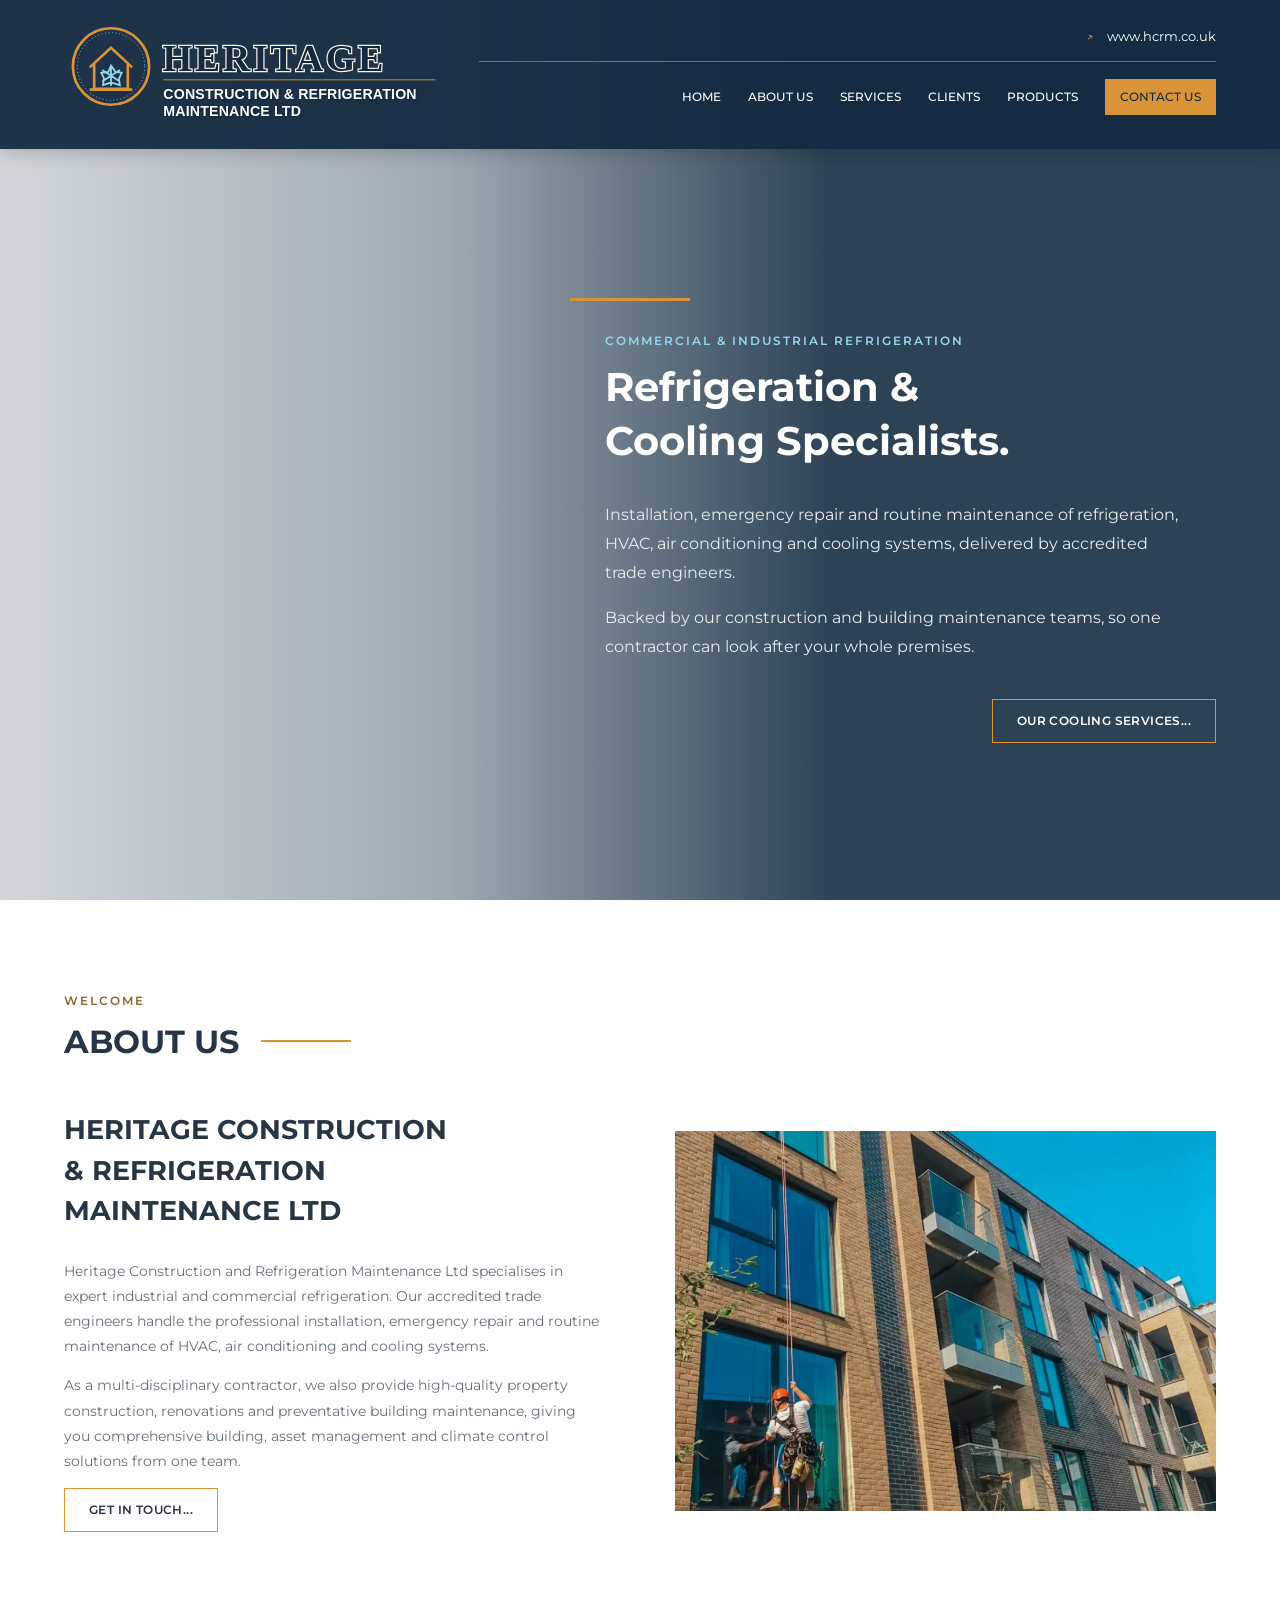
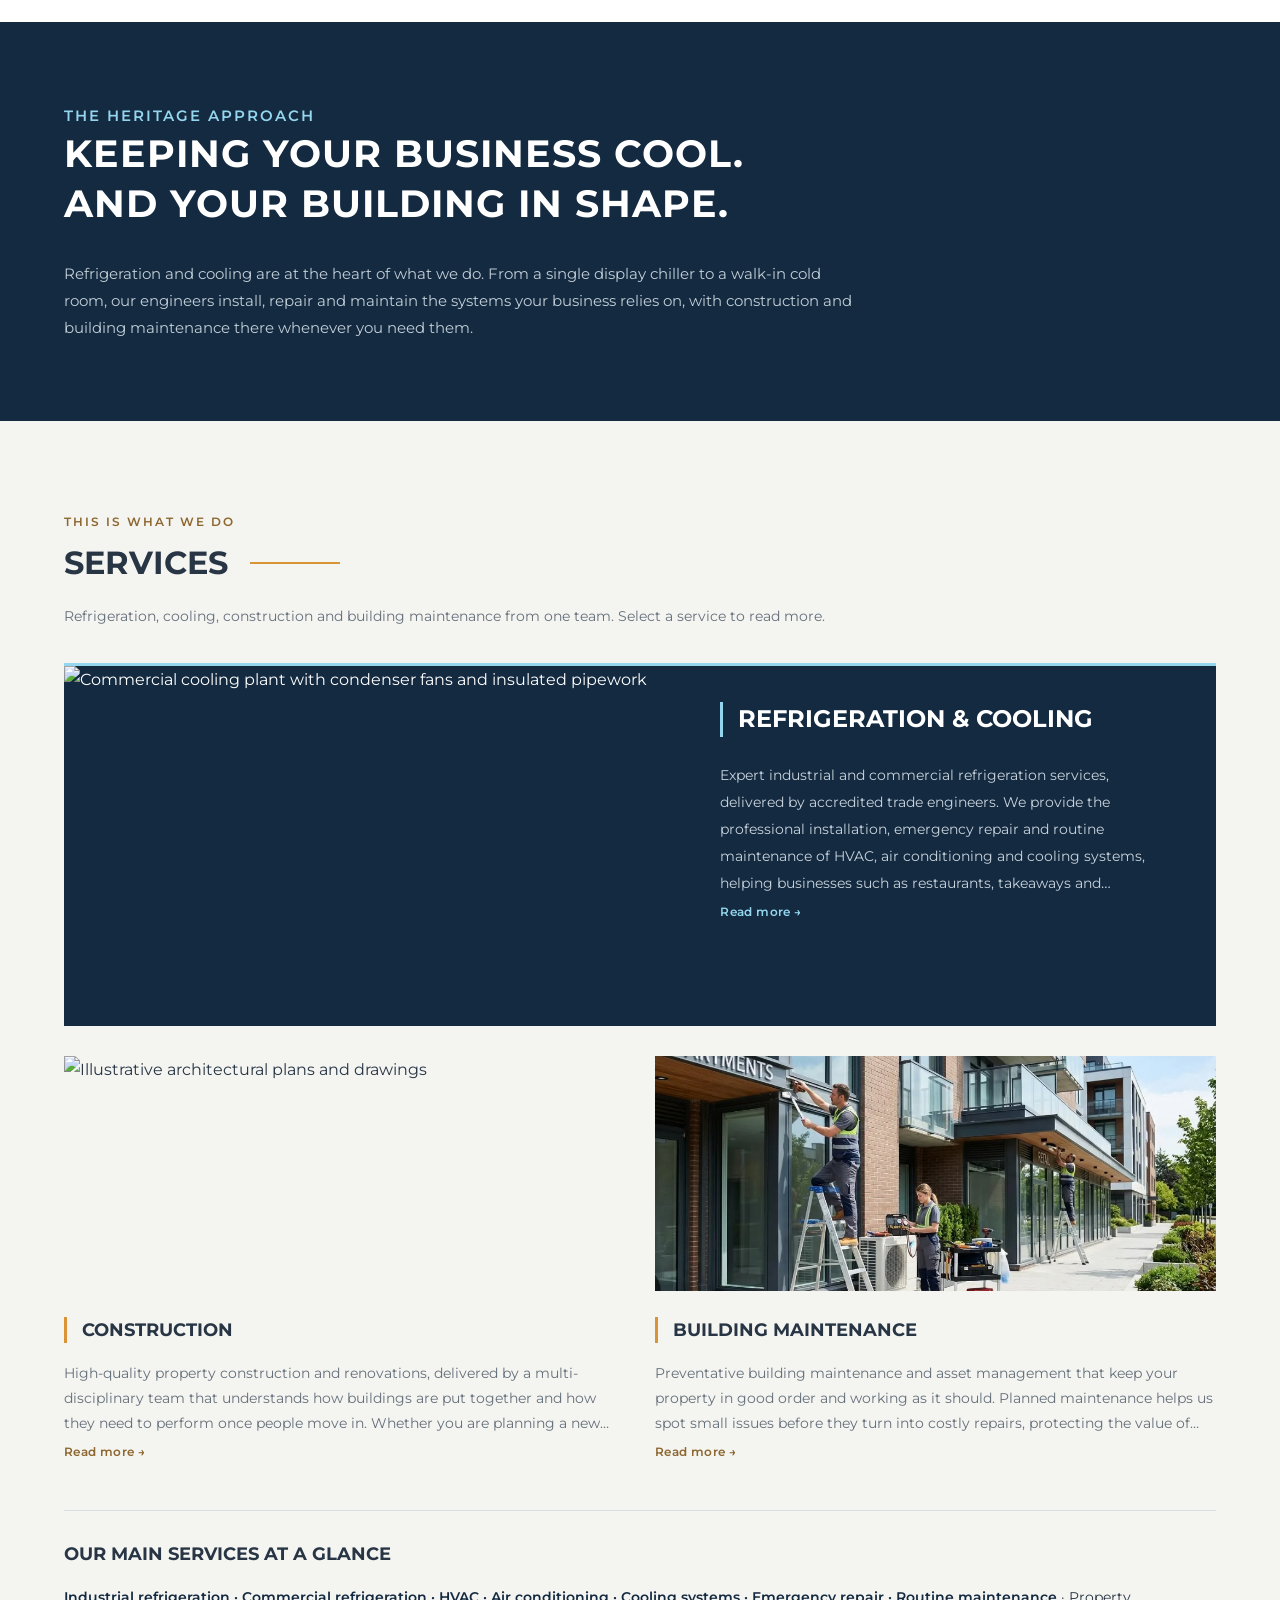
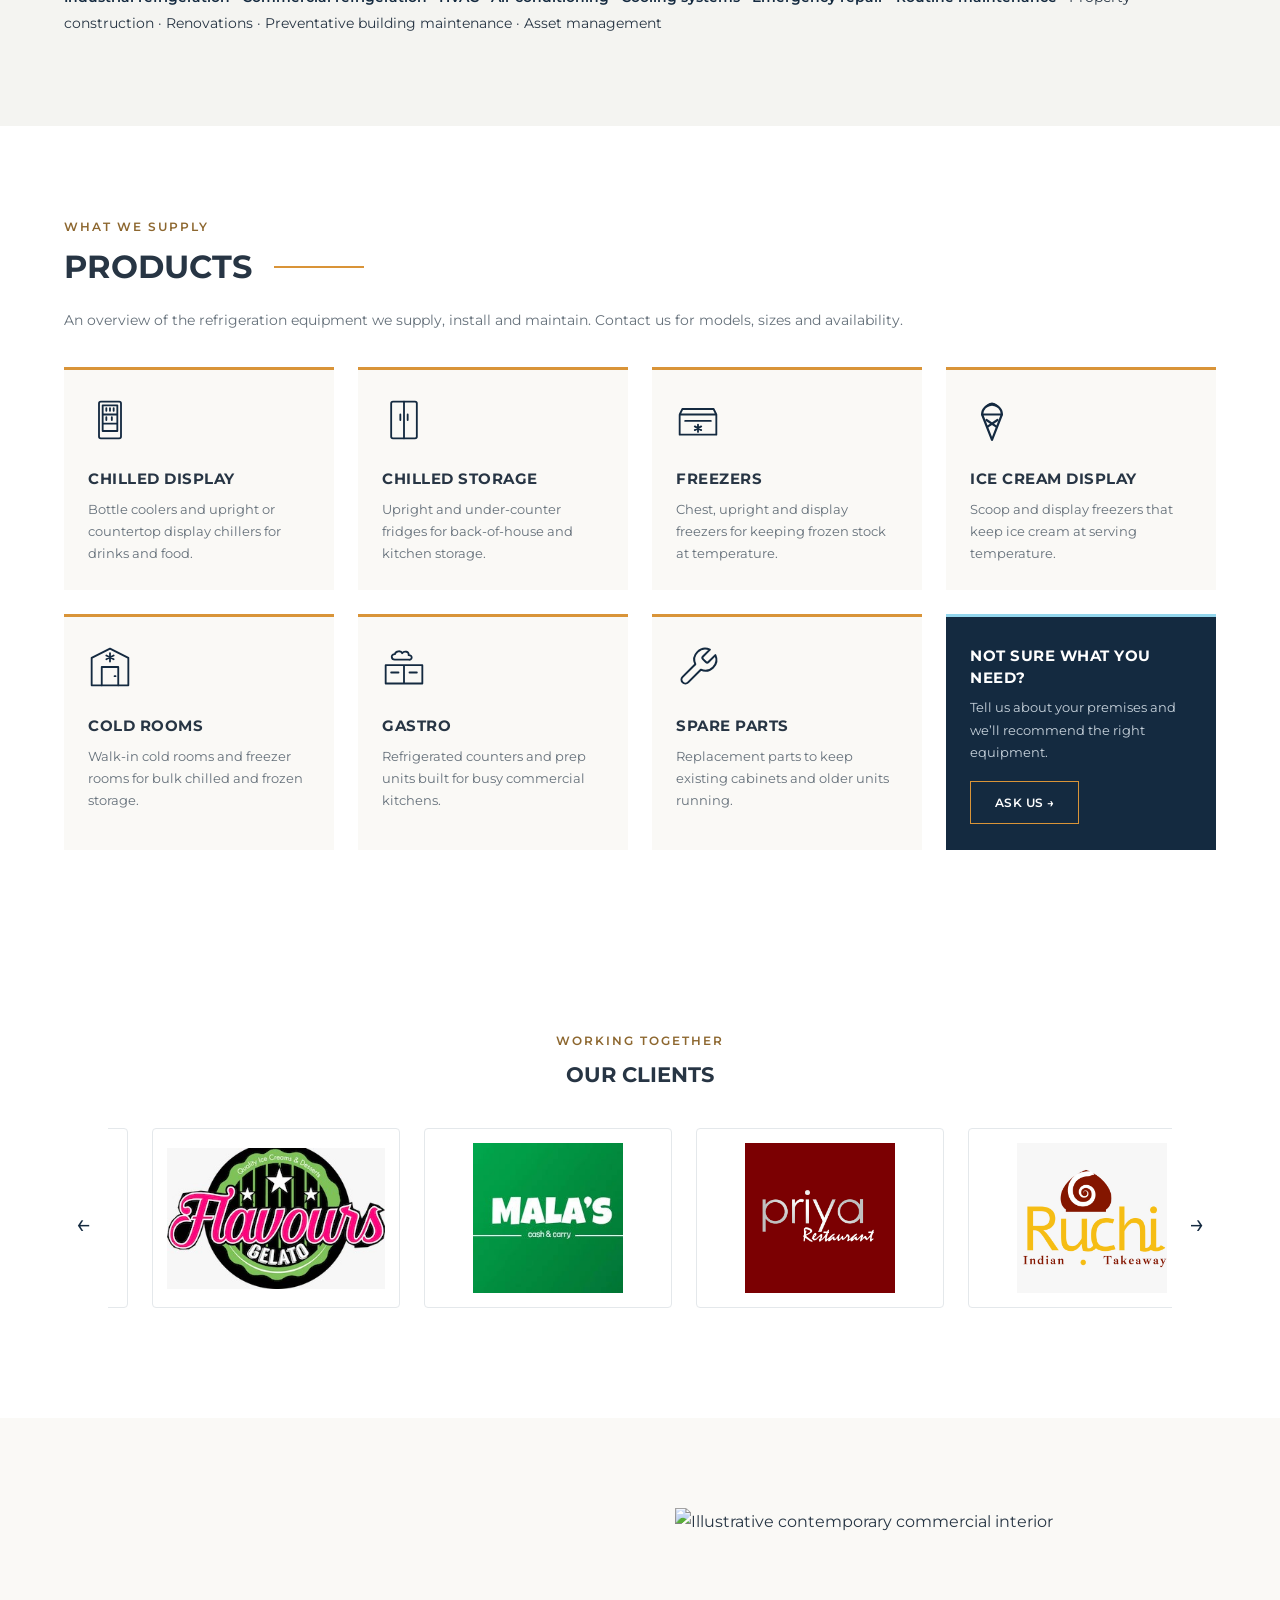
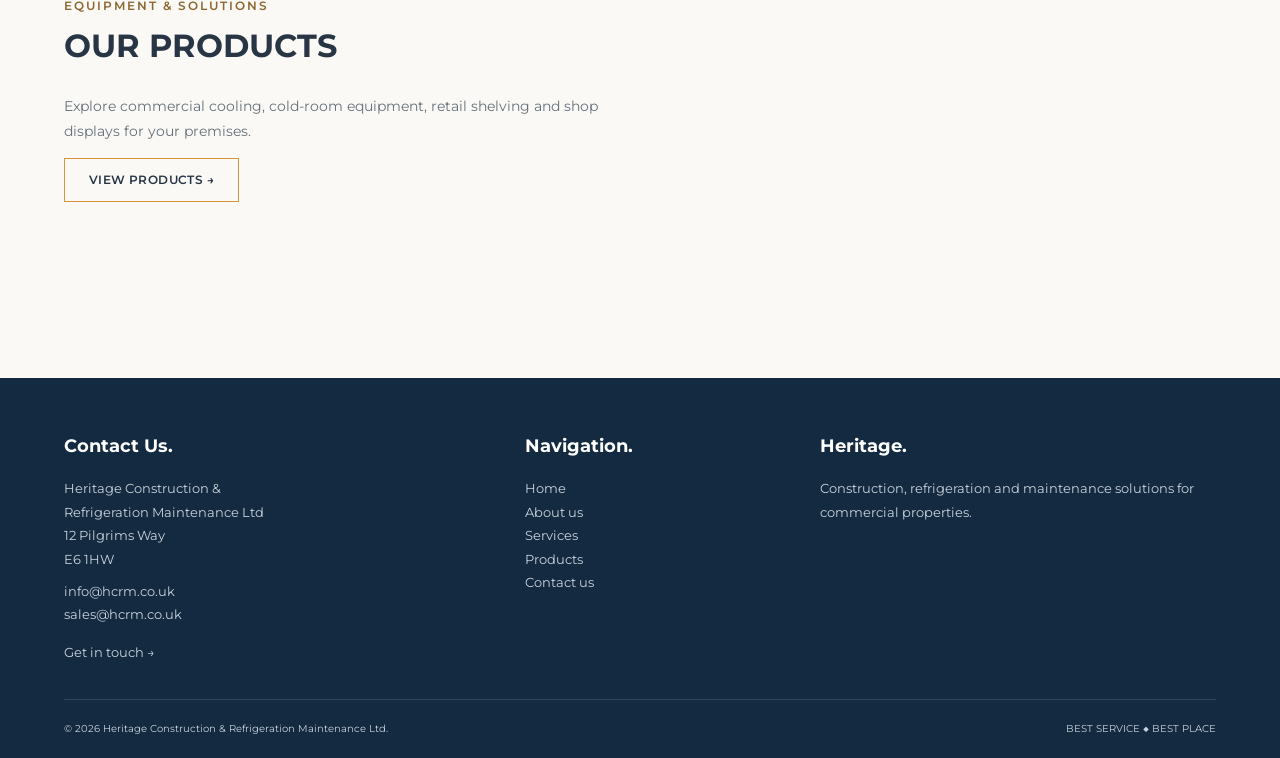
==== commit 7a3f494f: "Remove outdated contact email" ====
--- a/index.html
+++ b/index.html
@@ -319,7 +319,7 @@
               Heritage Construction &<br />Refrigeration Maintenance Ltd<br />12
               Pilgrims Way<br />E6 1HW
             </p>
-            <div class="footer-mail"><a href="mailto:info@hcrm.co.uk">info@hcrm.co.uk</a><a href="mailto:sales@hcrm.co.uk">sales@hcrm.co.uk</a><a href="mailto:vishnu.r@hcrm.co.uk">vishnu.r@hcrm.co.uk</a></div>
+            <div class="footer-mail"><a href="mailto:info@hcrm.co.uk">info@hcrm.co.uk</a><a href="mailto:sales@hcrm.co.uk">sales@hcrm.co.uk</a></div>
             <a href="contact.html">Get in touch →</a>
           </div>
           <div>
--- a/style.css
+++ b/style.css
@@ -149,3 +149,5 @@
 .contact-emails span{min-width:140px;color:#65707a}
 .contact-emails a{color:var(--navy);font-weight:600;text-decoration:underline;text-decoration-color:var(--gold);text-underline-offset:3px;overflow-wrap:anywhere}
 @media(max-width:720px){.copyright span{display:block}.copyright span+span{margin-top:6px}}
+
+.form-status[data-state="error"]{color:#9a2e2e}.form-status[data-state="pending"]{color:#465c70}.form .button:disabled{opacity:.6;cursor:wait}
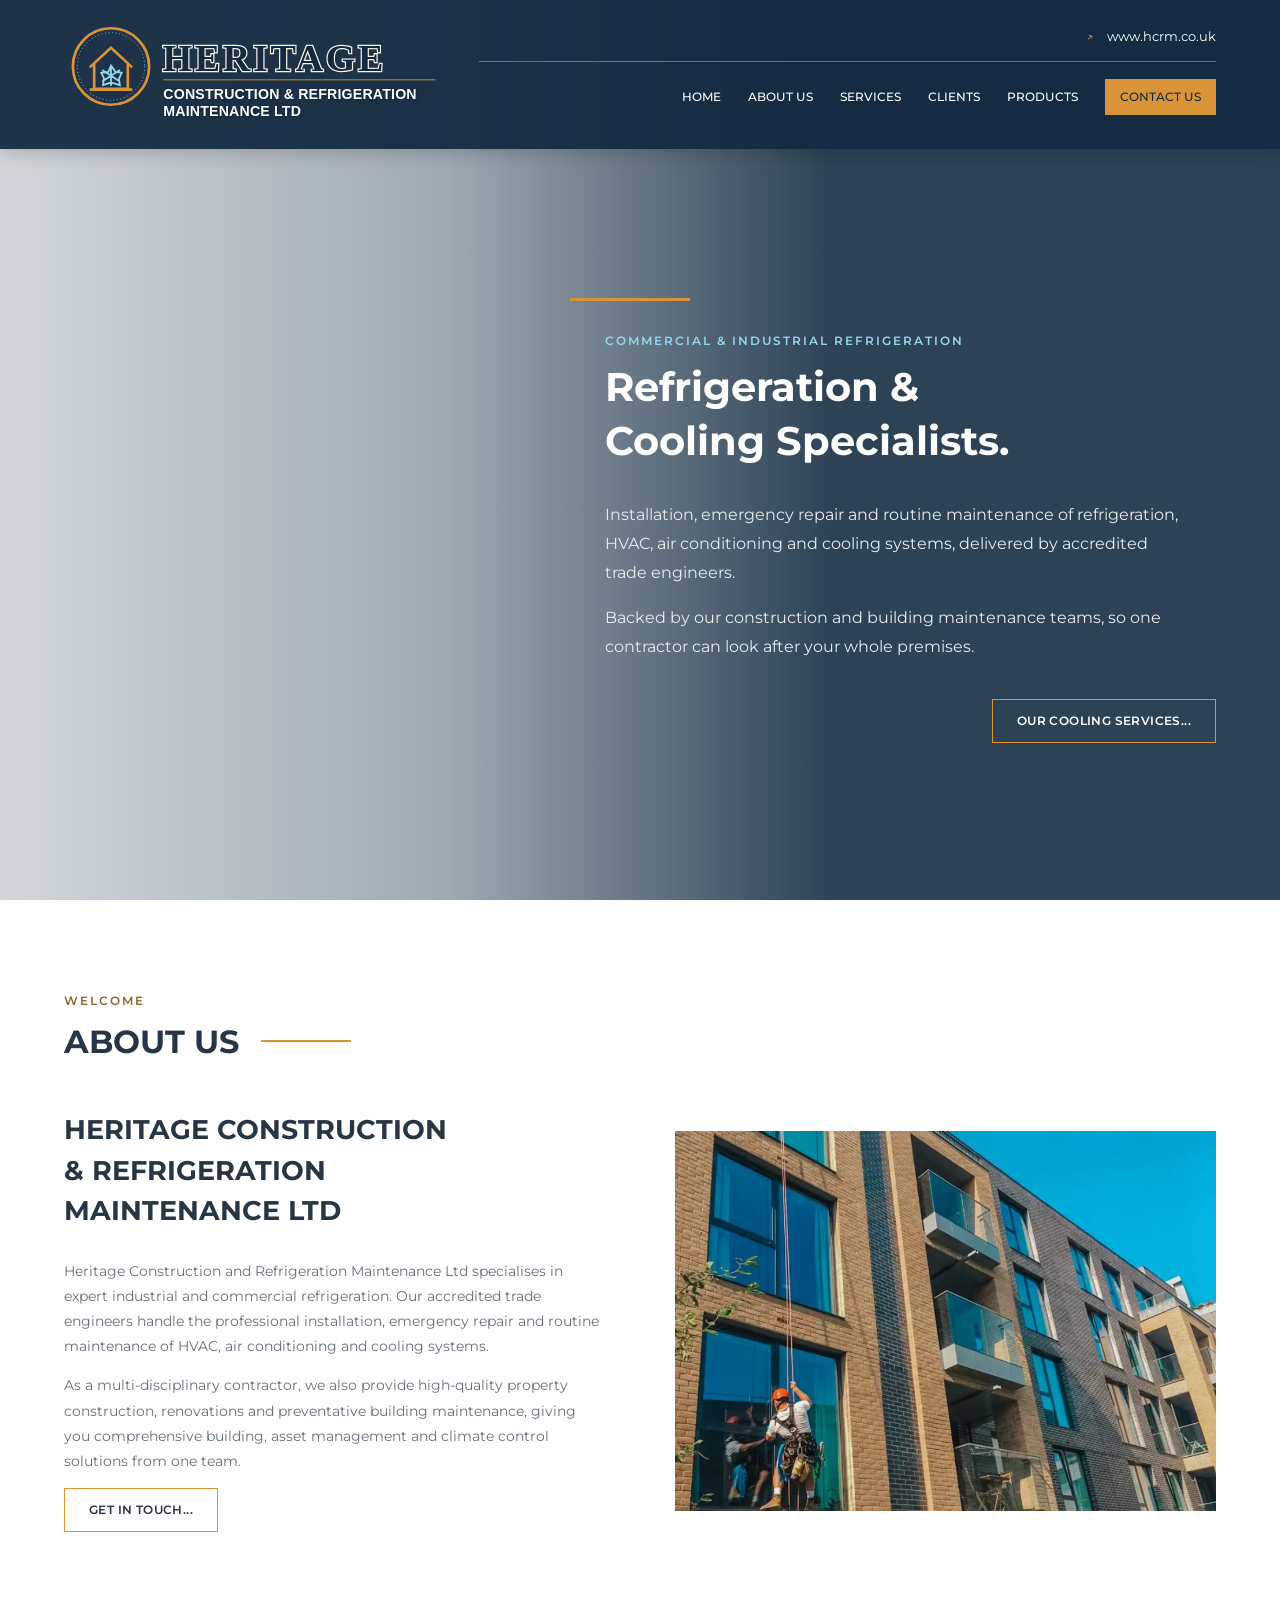
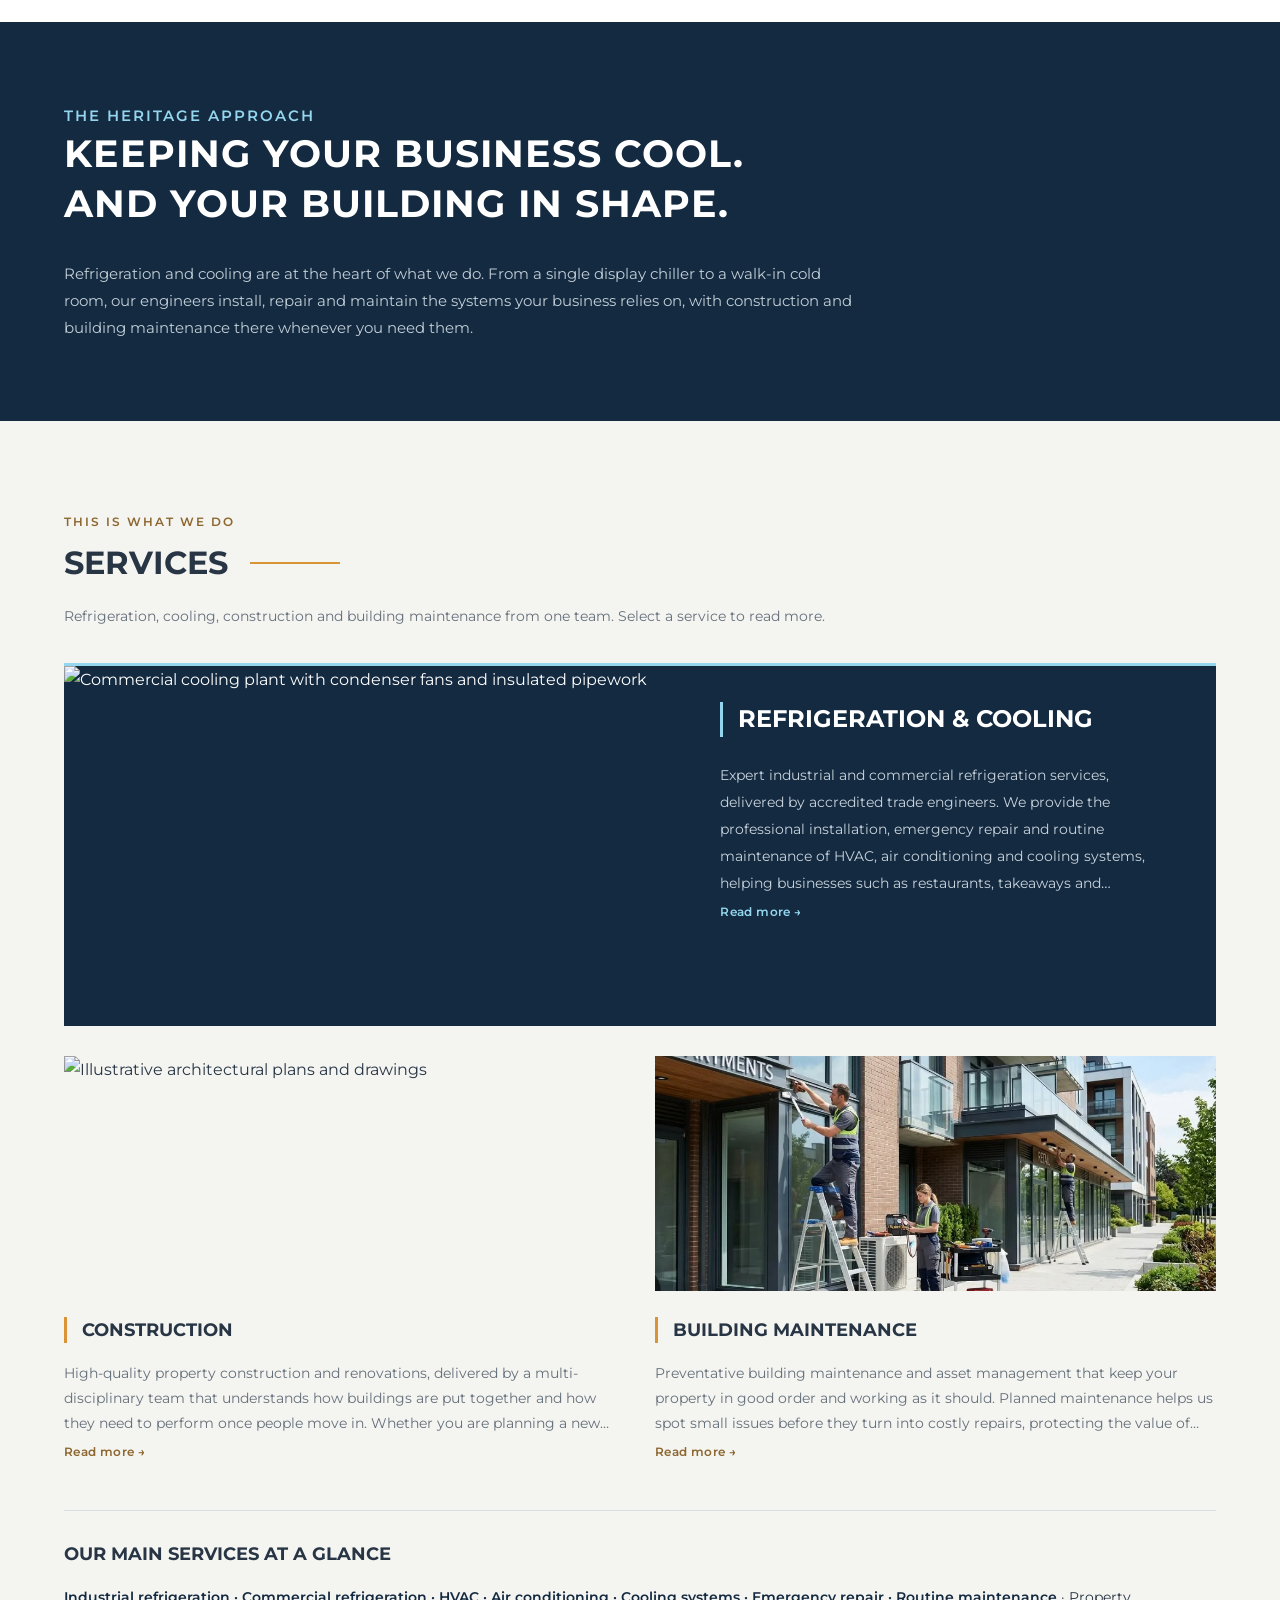
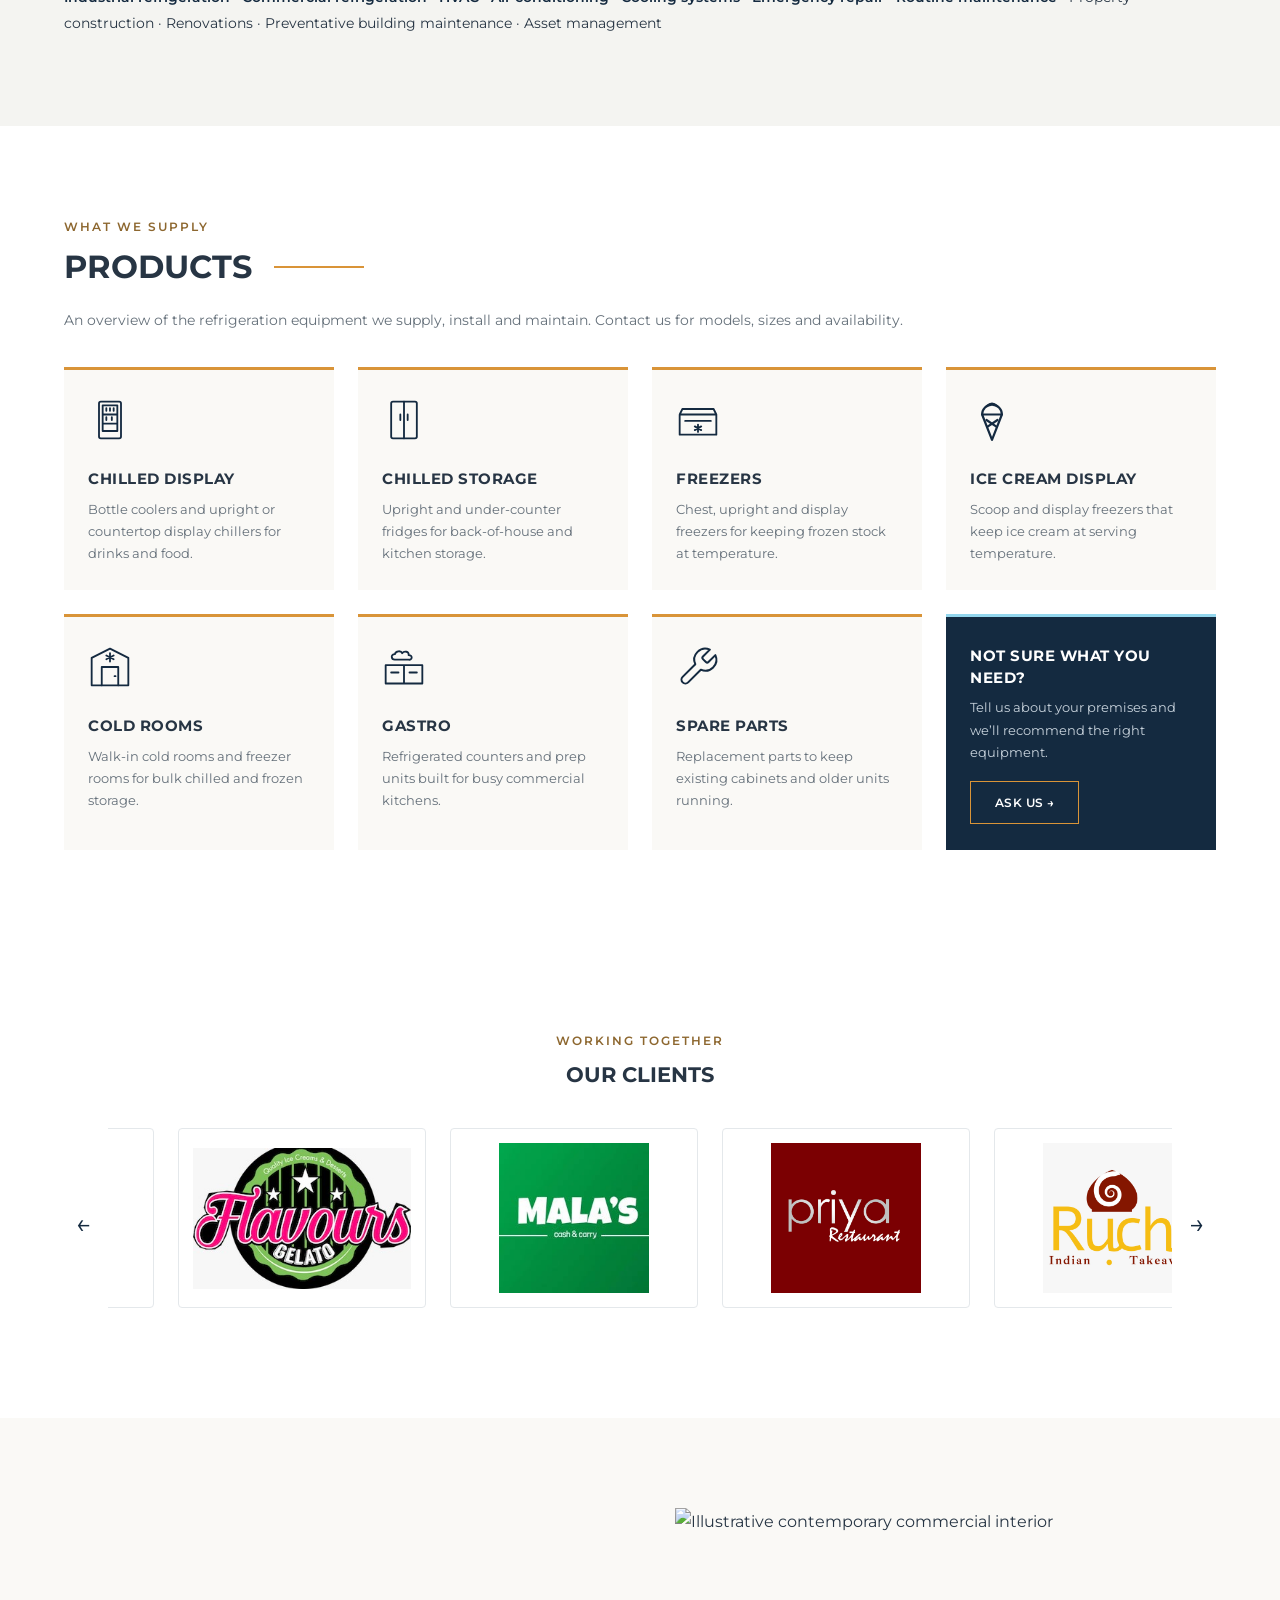
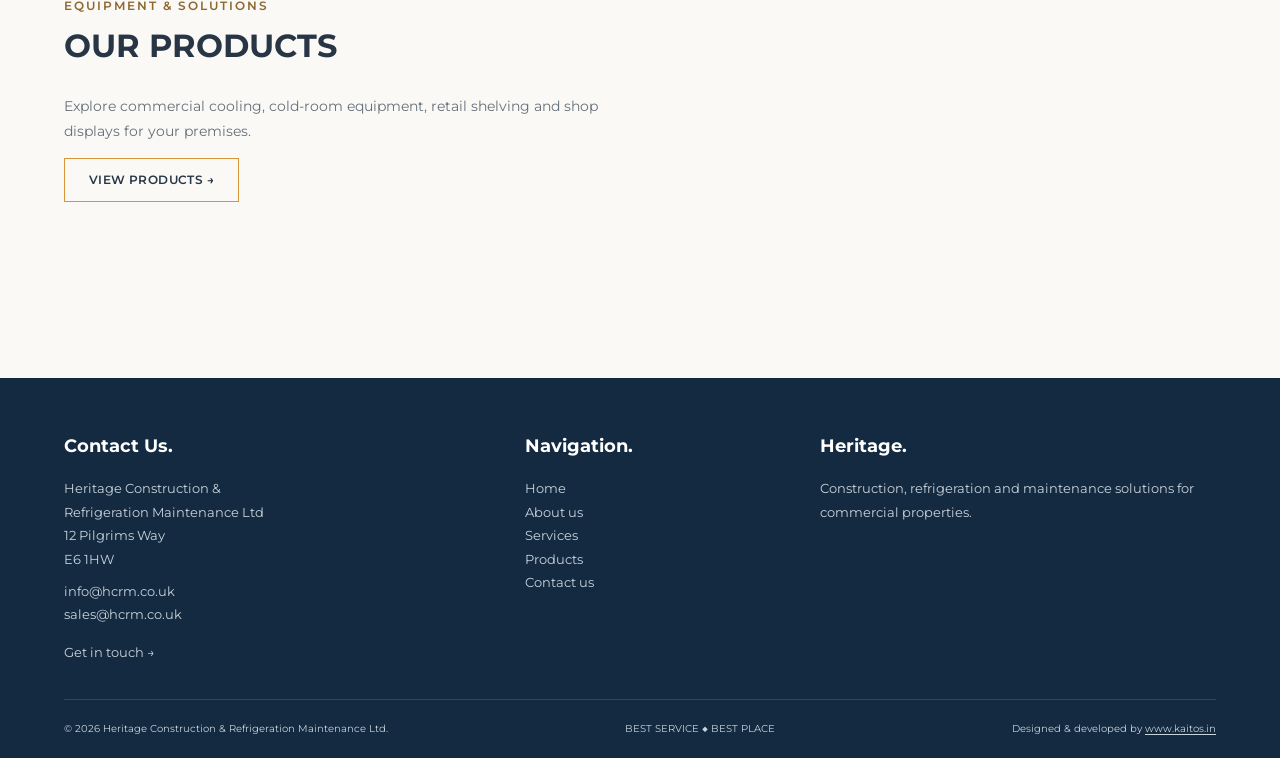
==== commit a576f4e6: "Add KaItoS website credit" ====
--- a/index.html
+++ b/index.html
@@ -340,6 +340,7 @@
           <span
             >© 2026 Heritage Construction & Refrigeration Maintenance Ltd.</span
           ><span>BEST SERVICE ◆ BEST PLACE</span>
+          <span class="site-credit">Designed &amp; developed by <a href="https://www.kaitos.in/" target="_blank" rel="noopener noreferrer">www.kaitos.in</a></span>
         </div>
       </div>
     </footer>
--- a/style.css
+++ b/style.css
@@ -151,3 +151,5 @@
 @media(max-width:720px){.copyright span{display:block}.copyright span+span{margin-top:6px}}
 
 .form-status[data-state="error"]{color:#9a2e2e}.form-status[data-state="pending"]{color:#465c70}.form .button:disabled{opacity:.6;cursor:wait}
+
+.copyright .site-credit a{display:inline;text-decoration:underline;text-underline-offset:2px}
